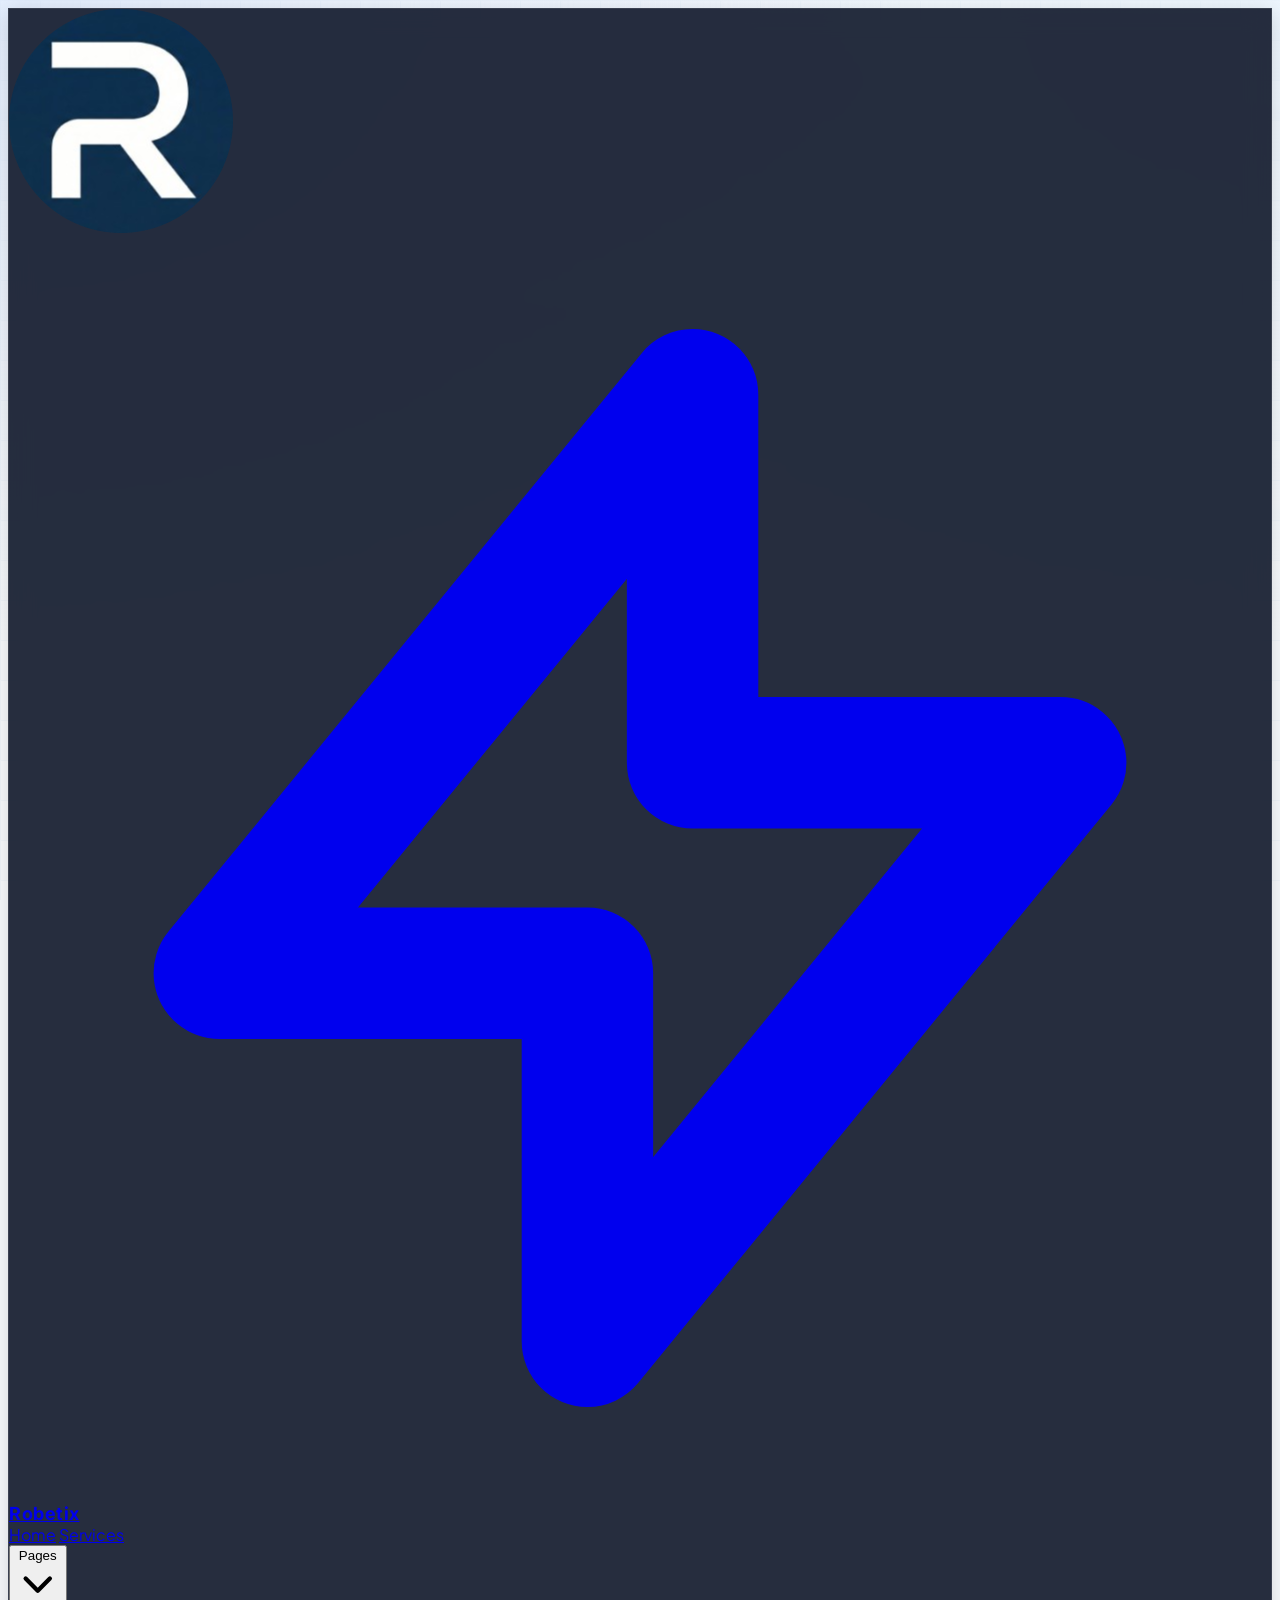
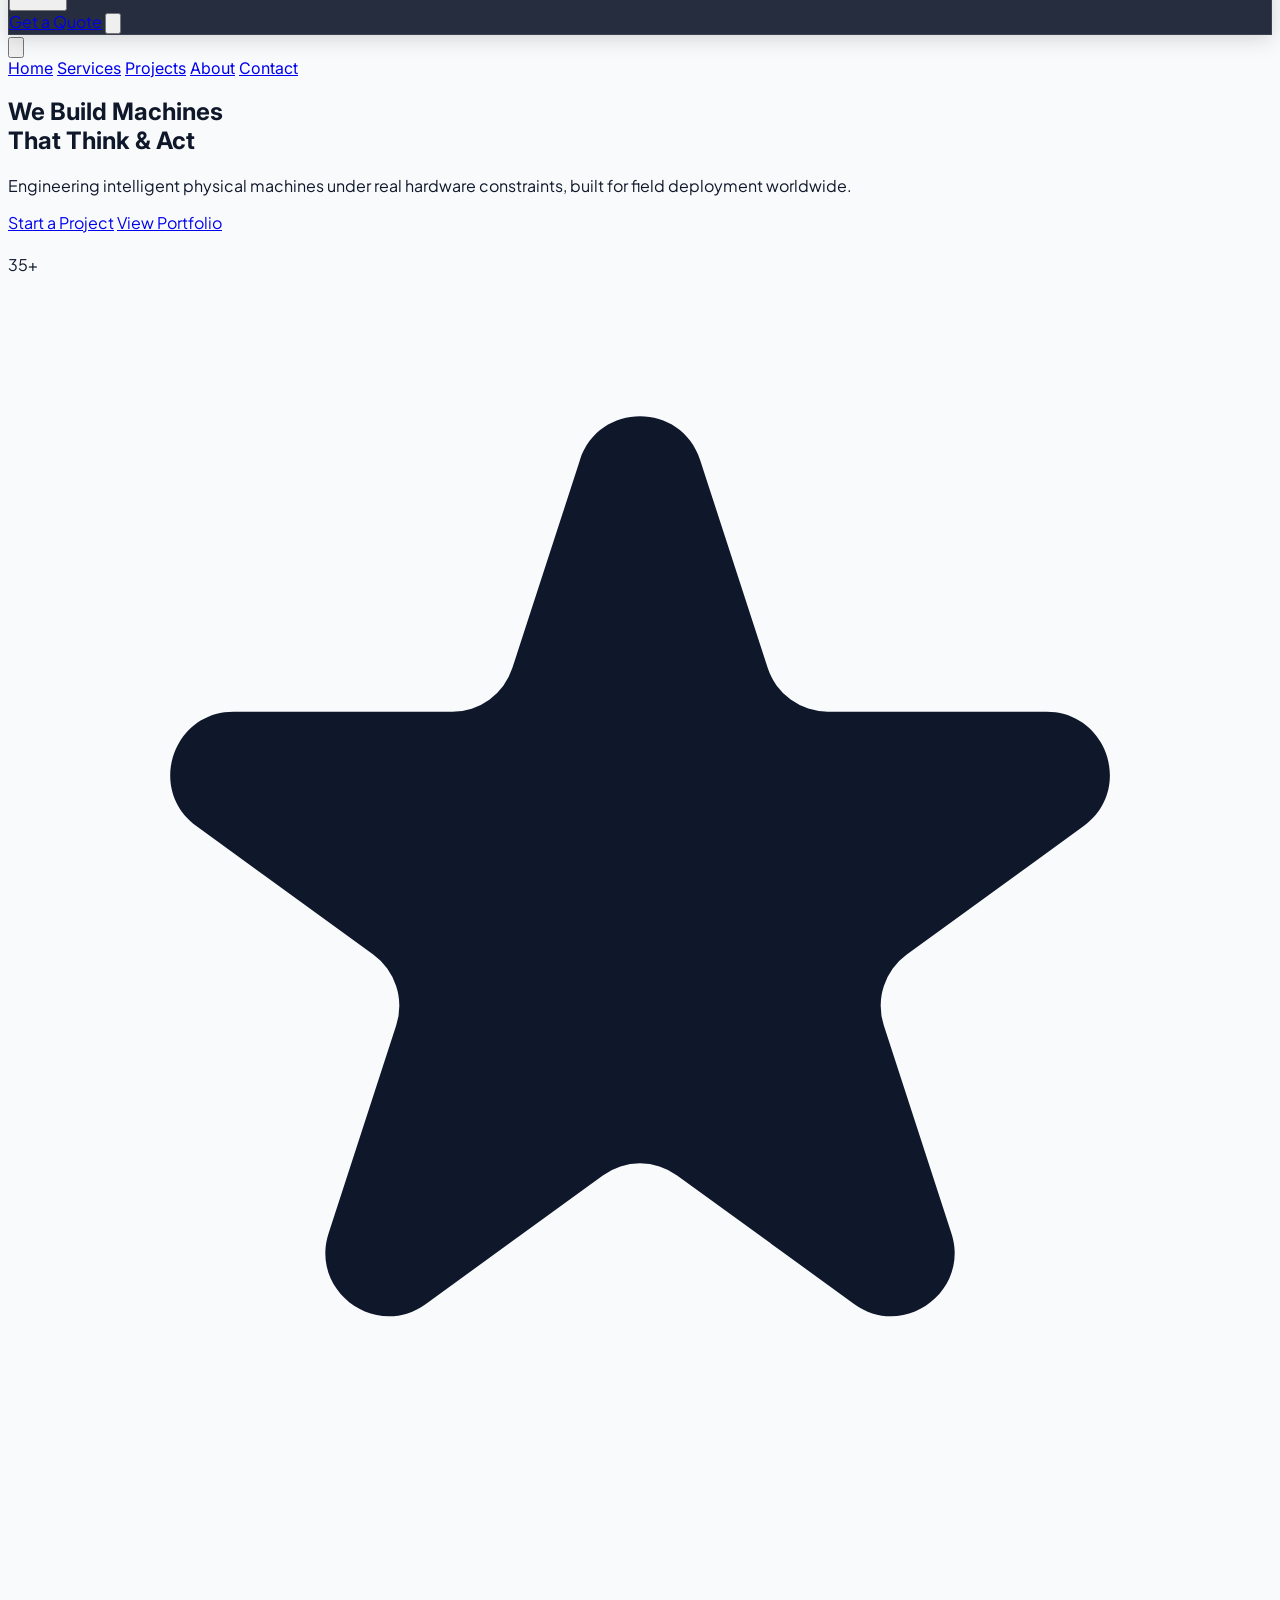
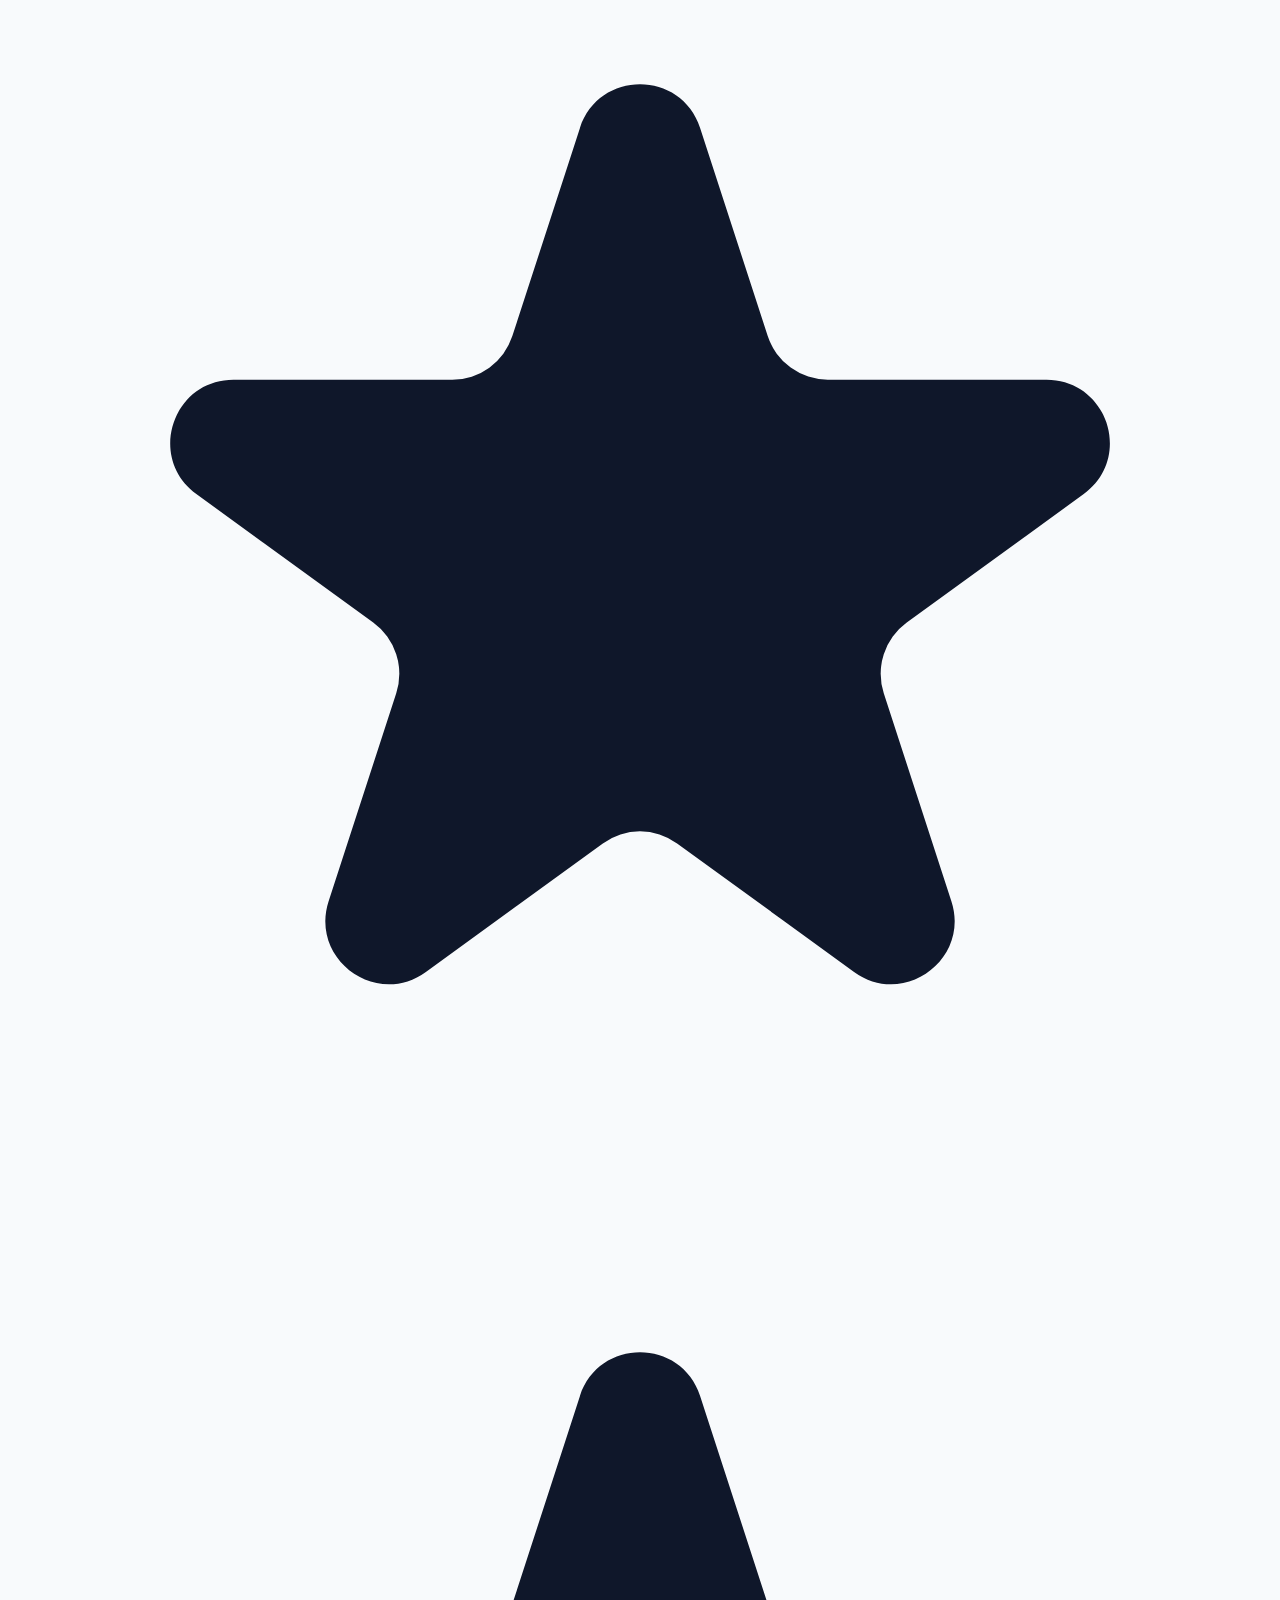
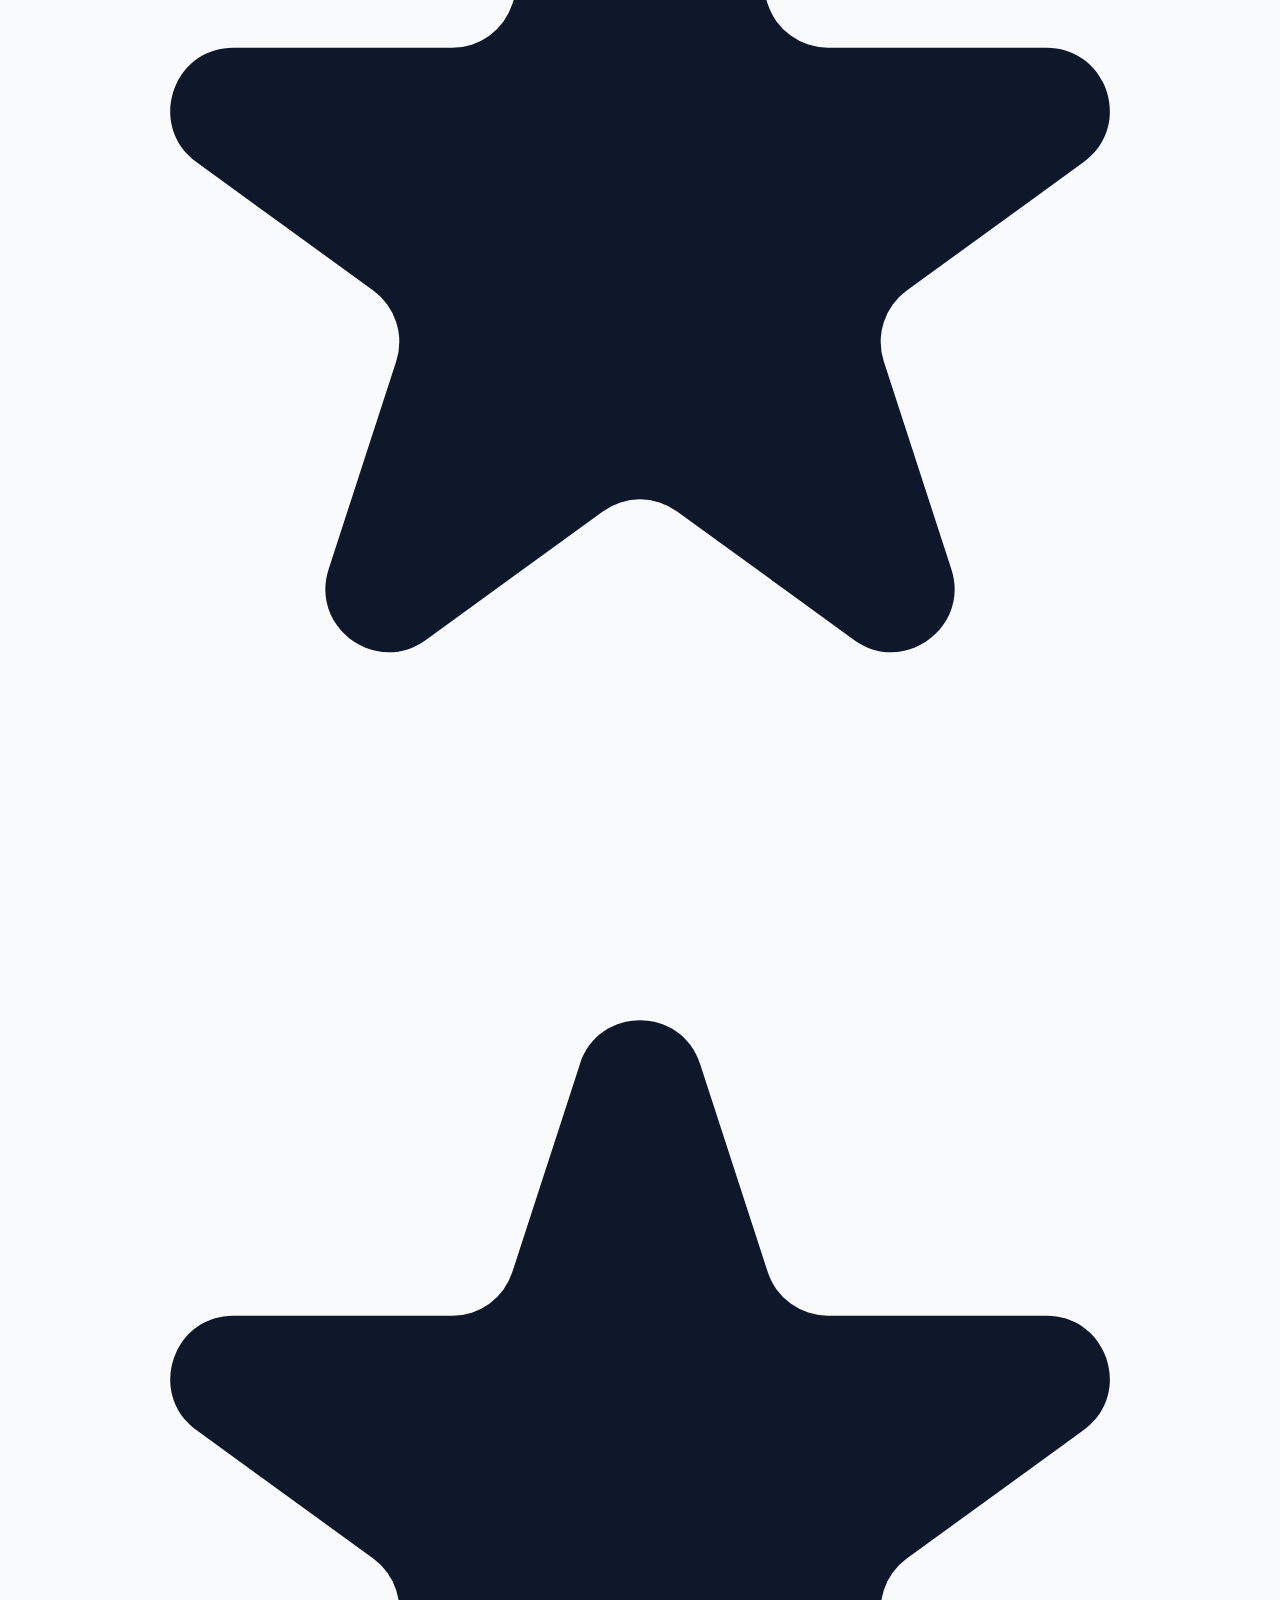
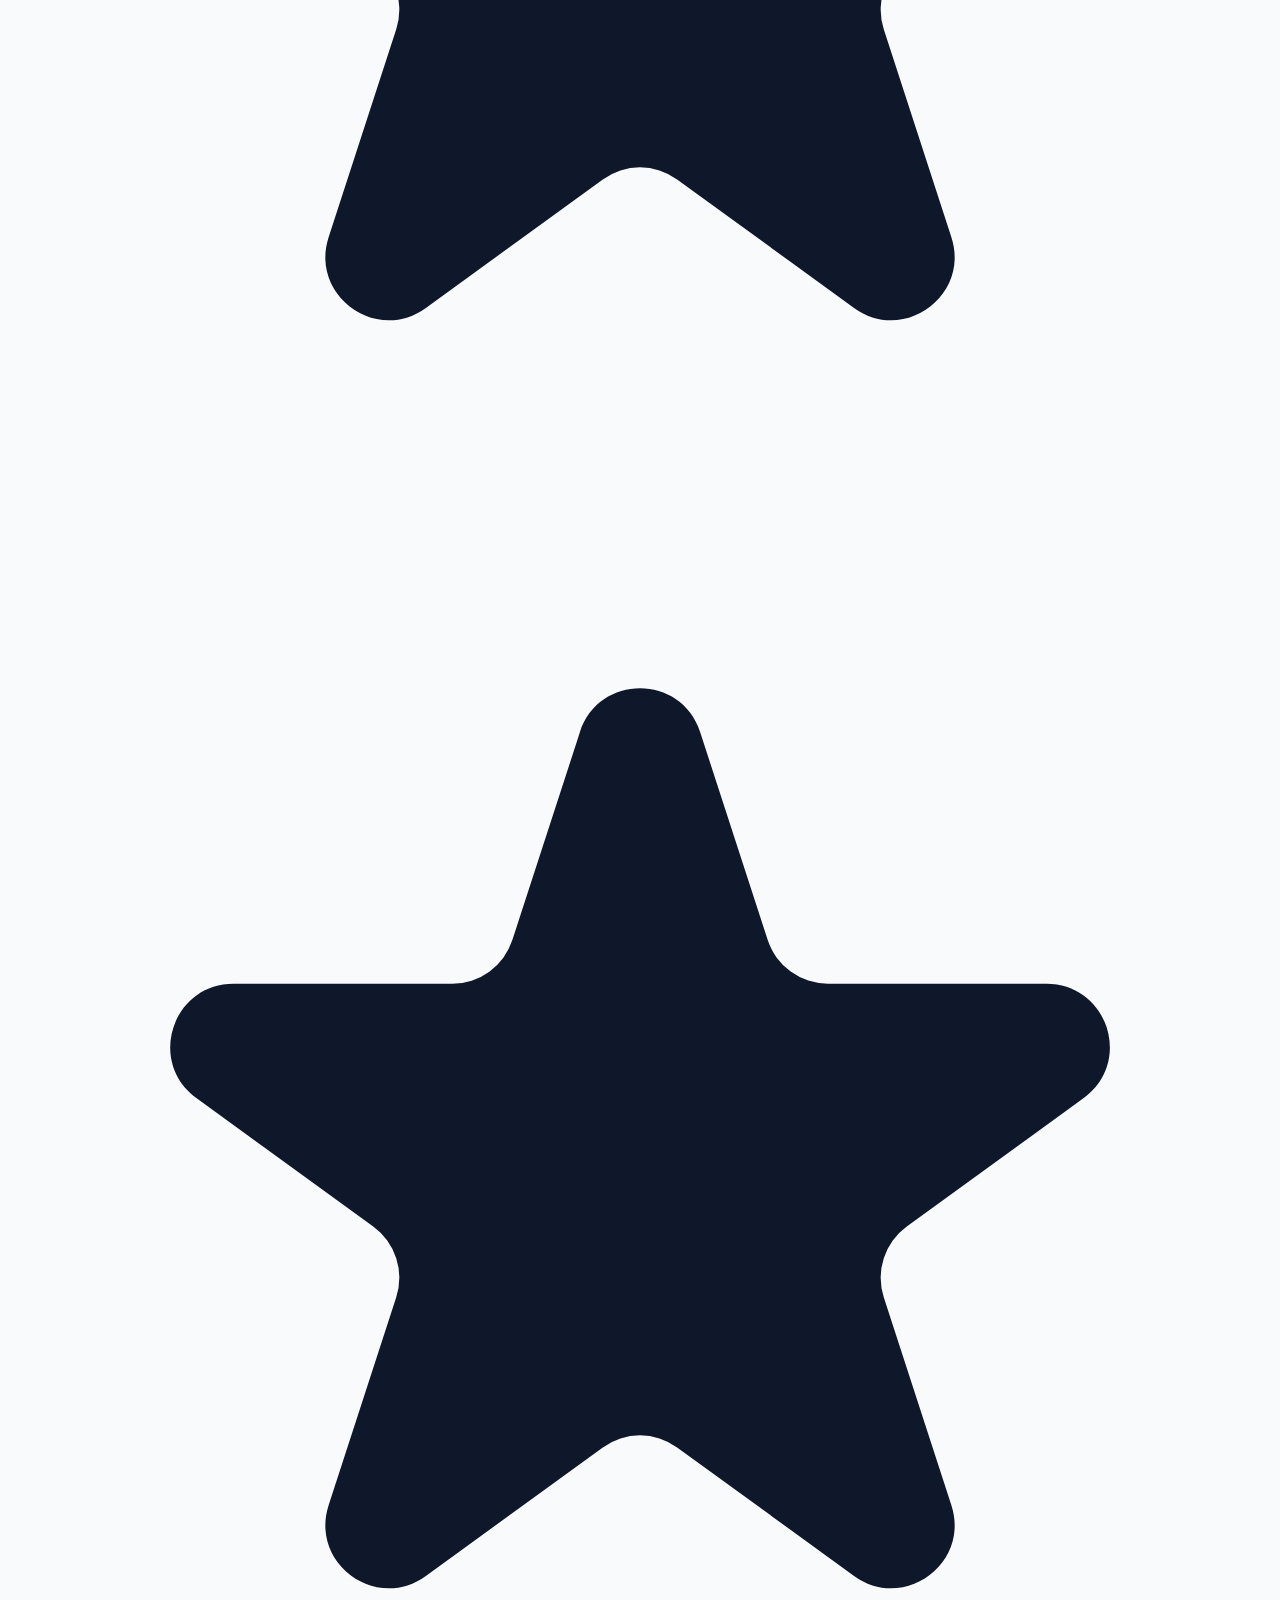
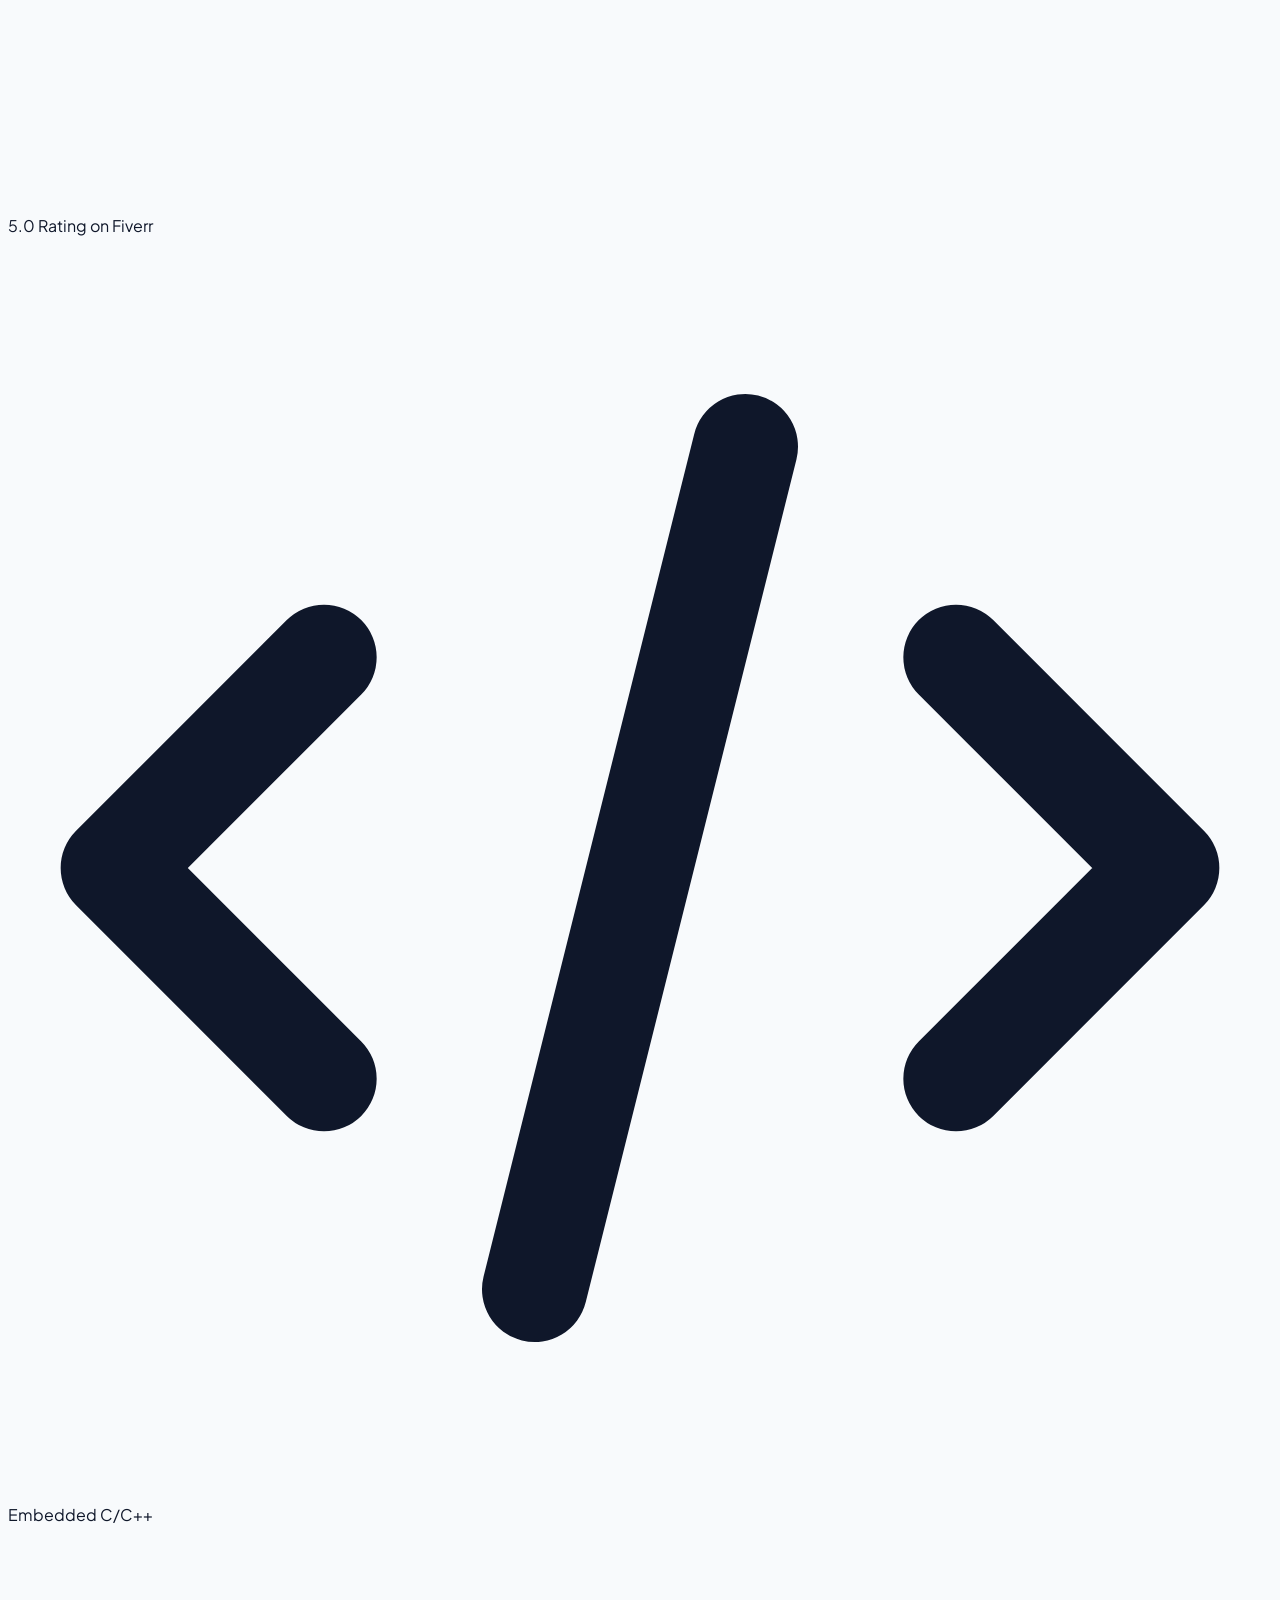
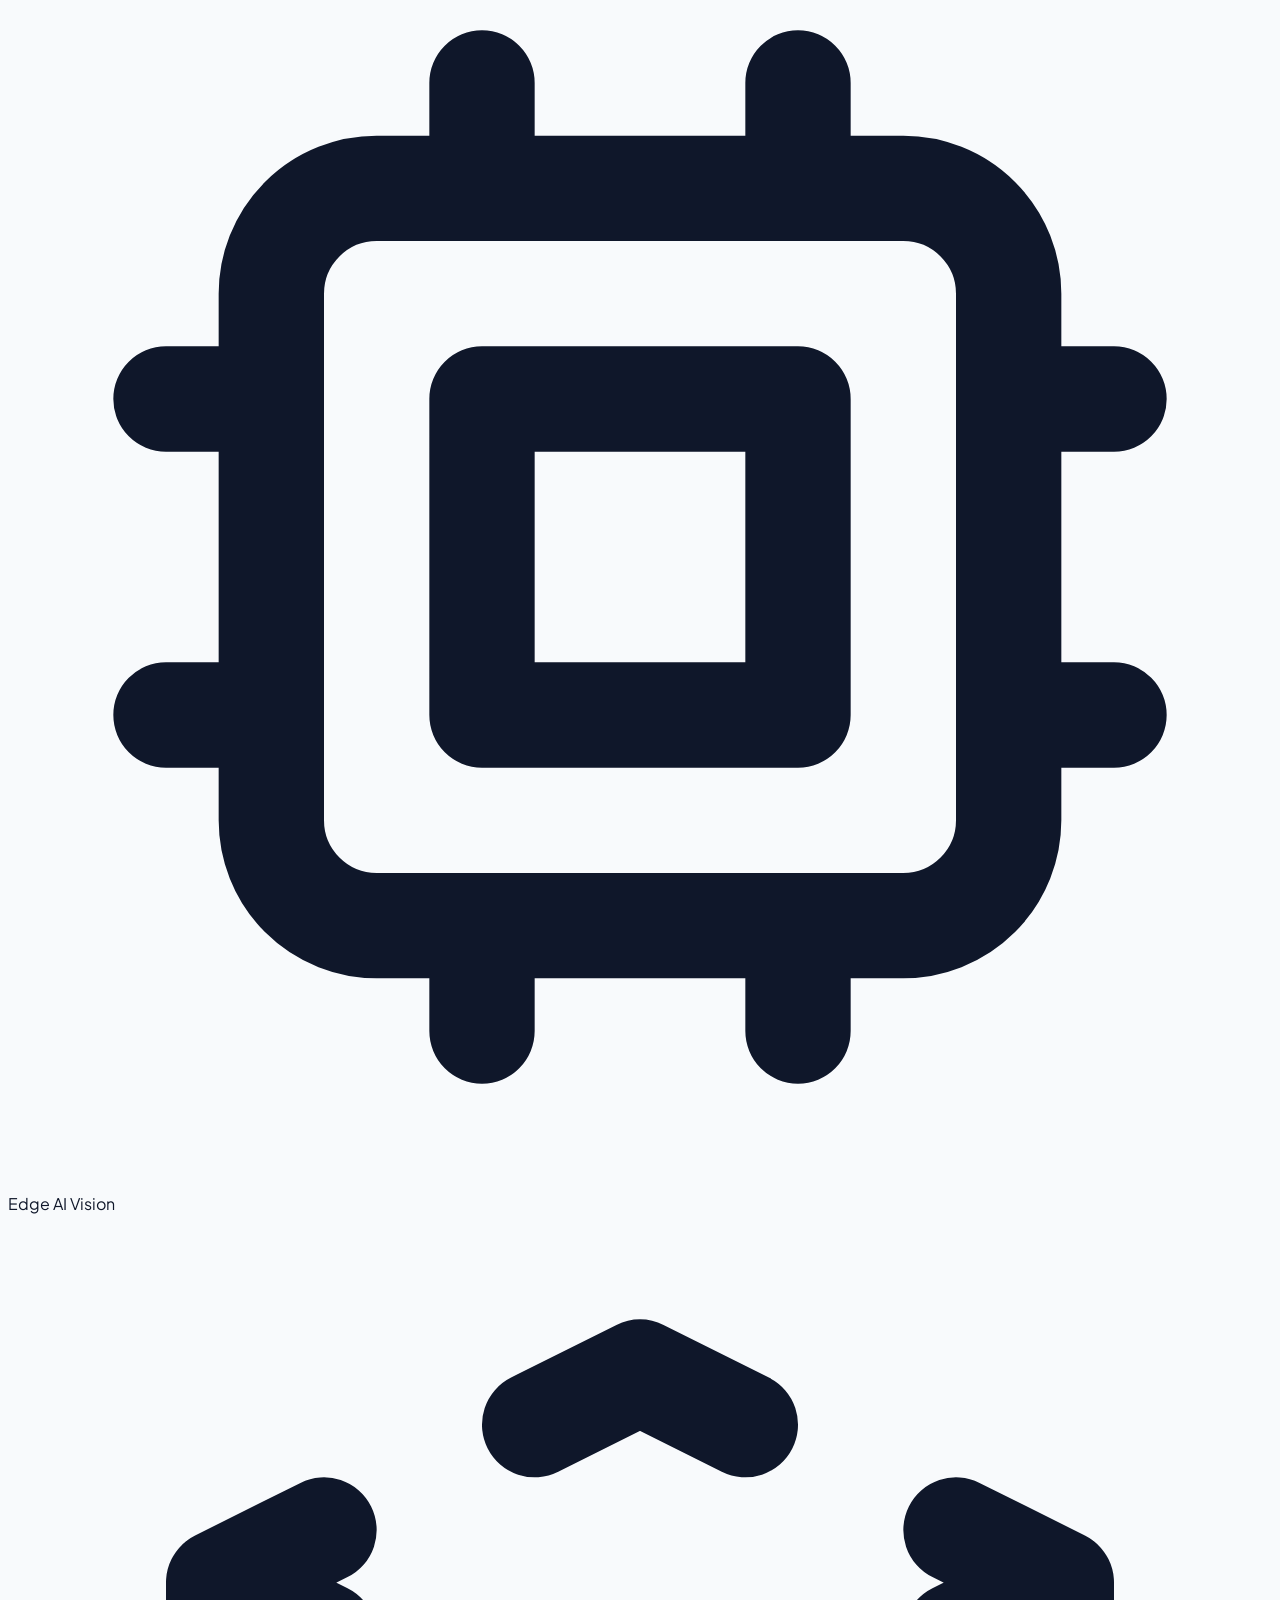
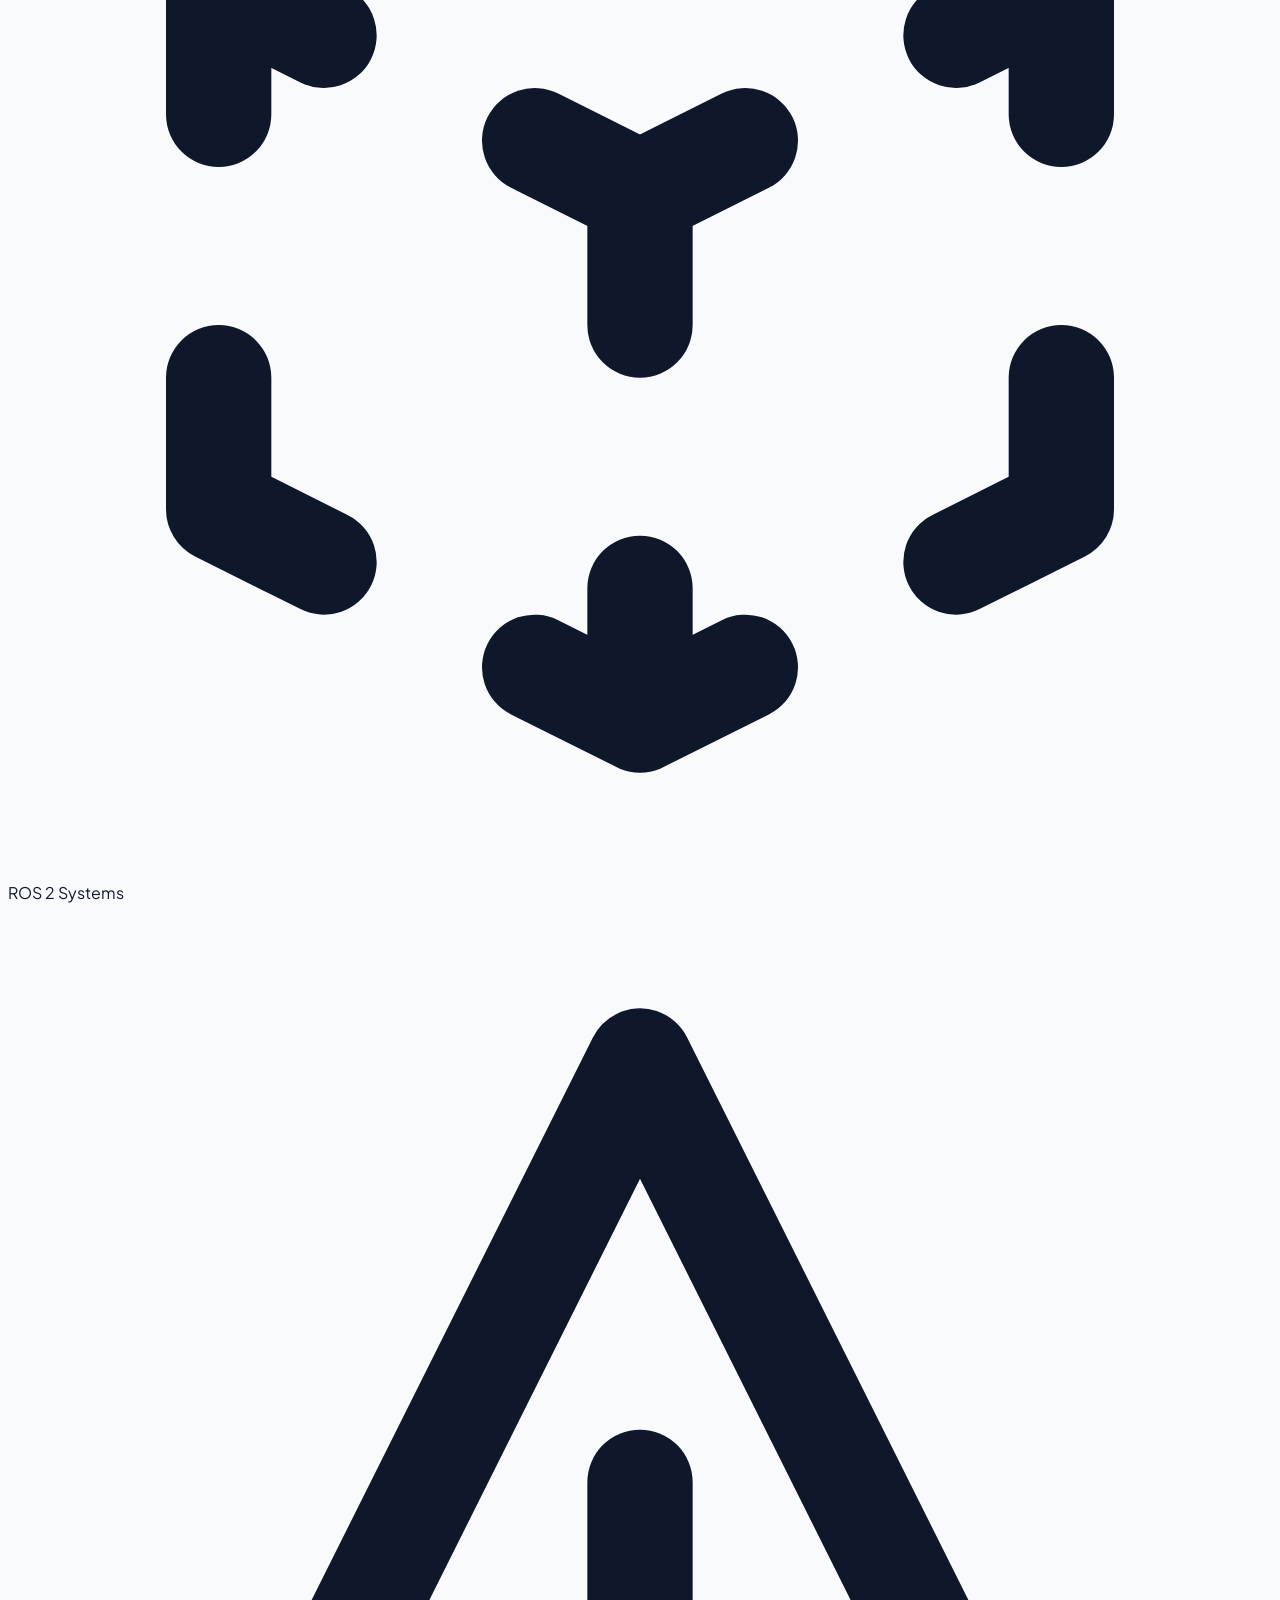
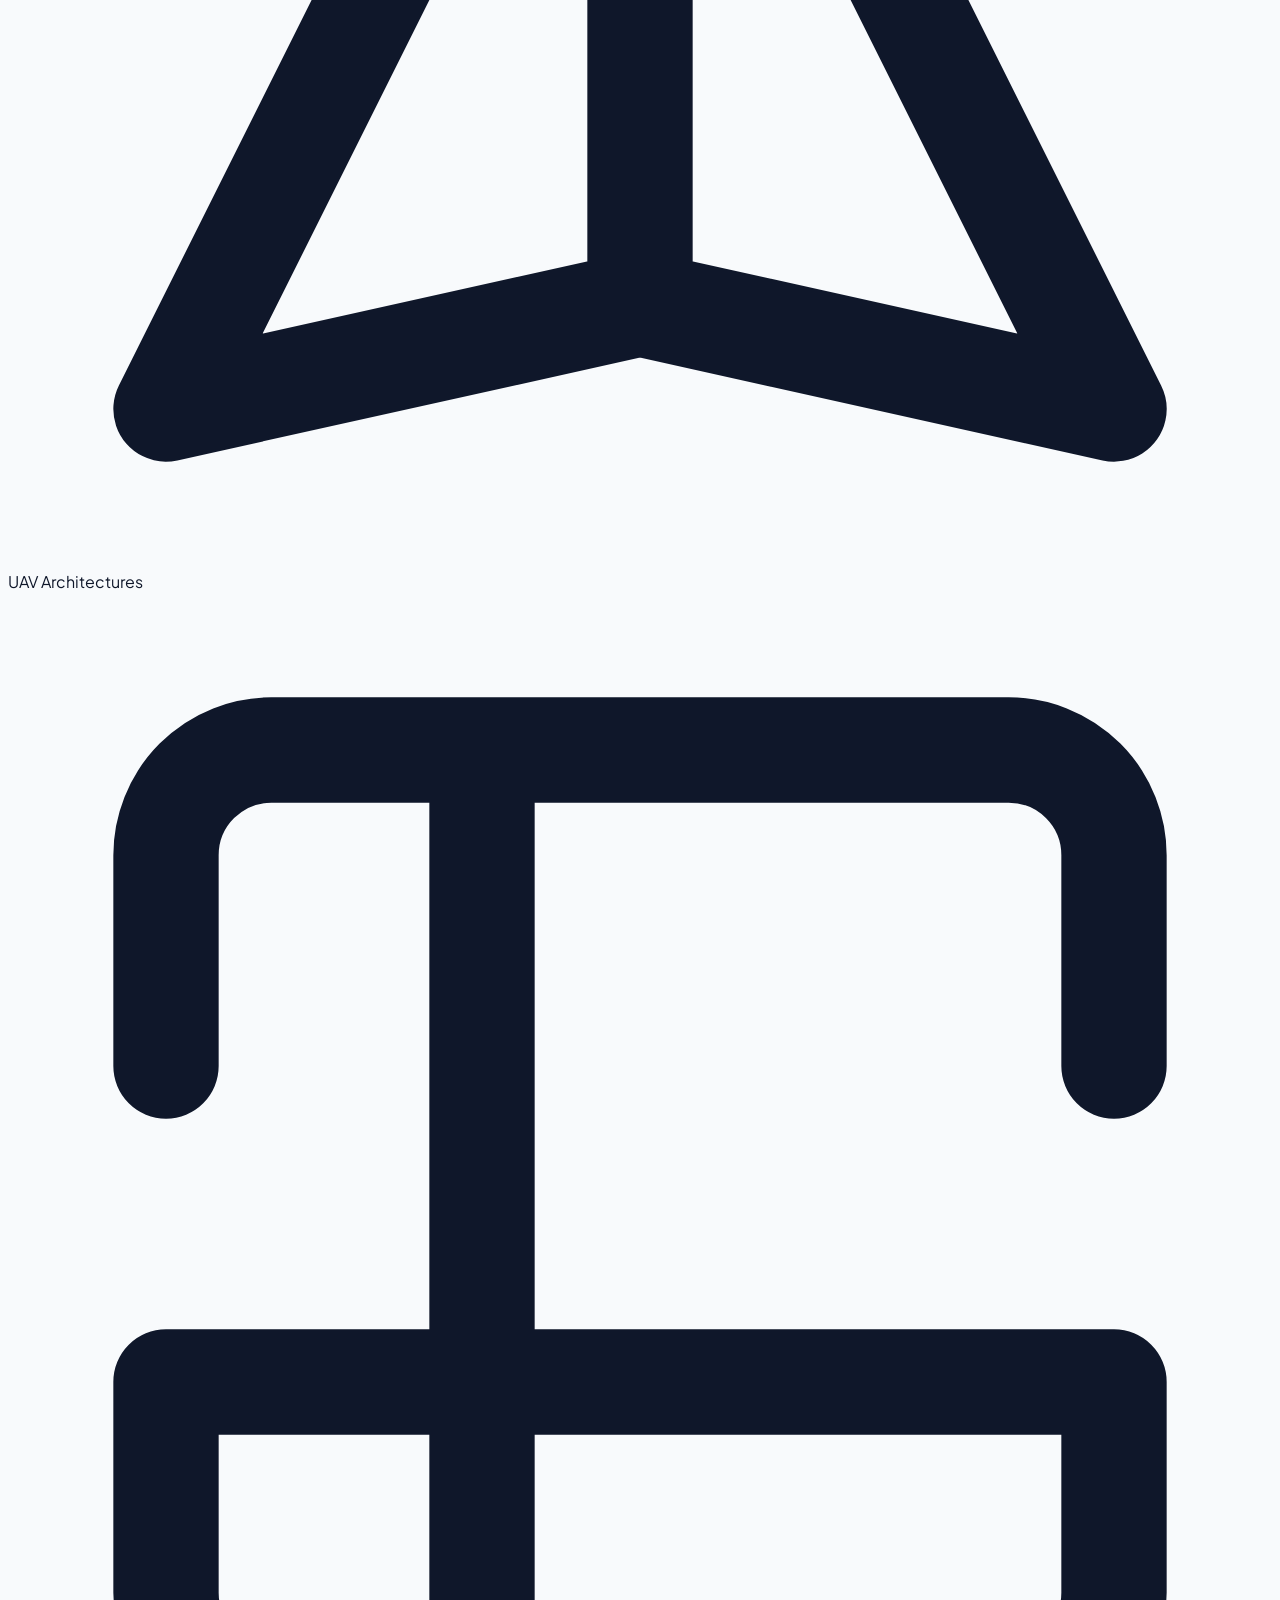
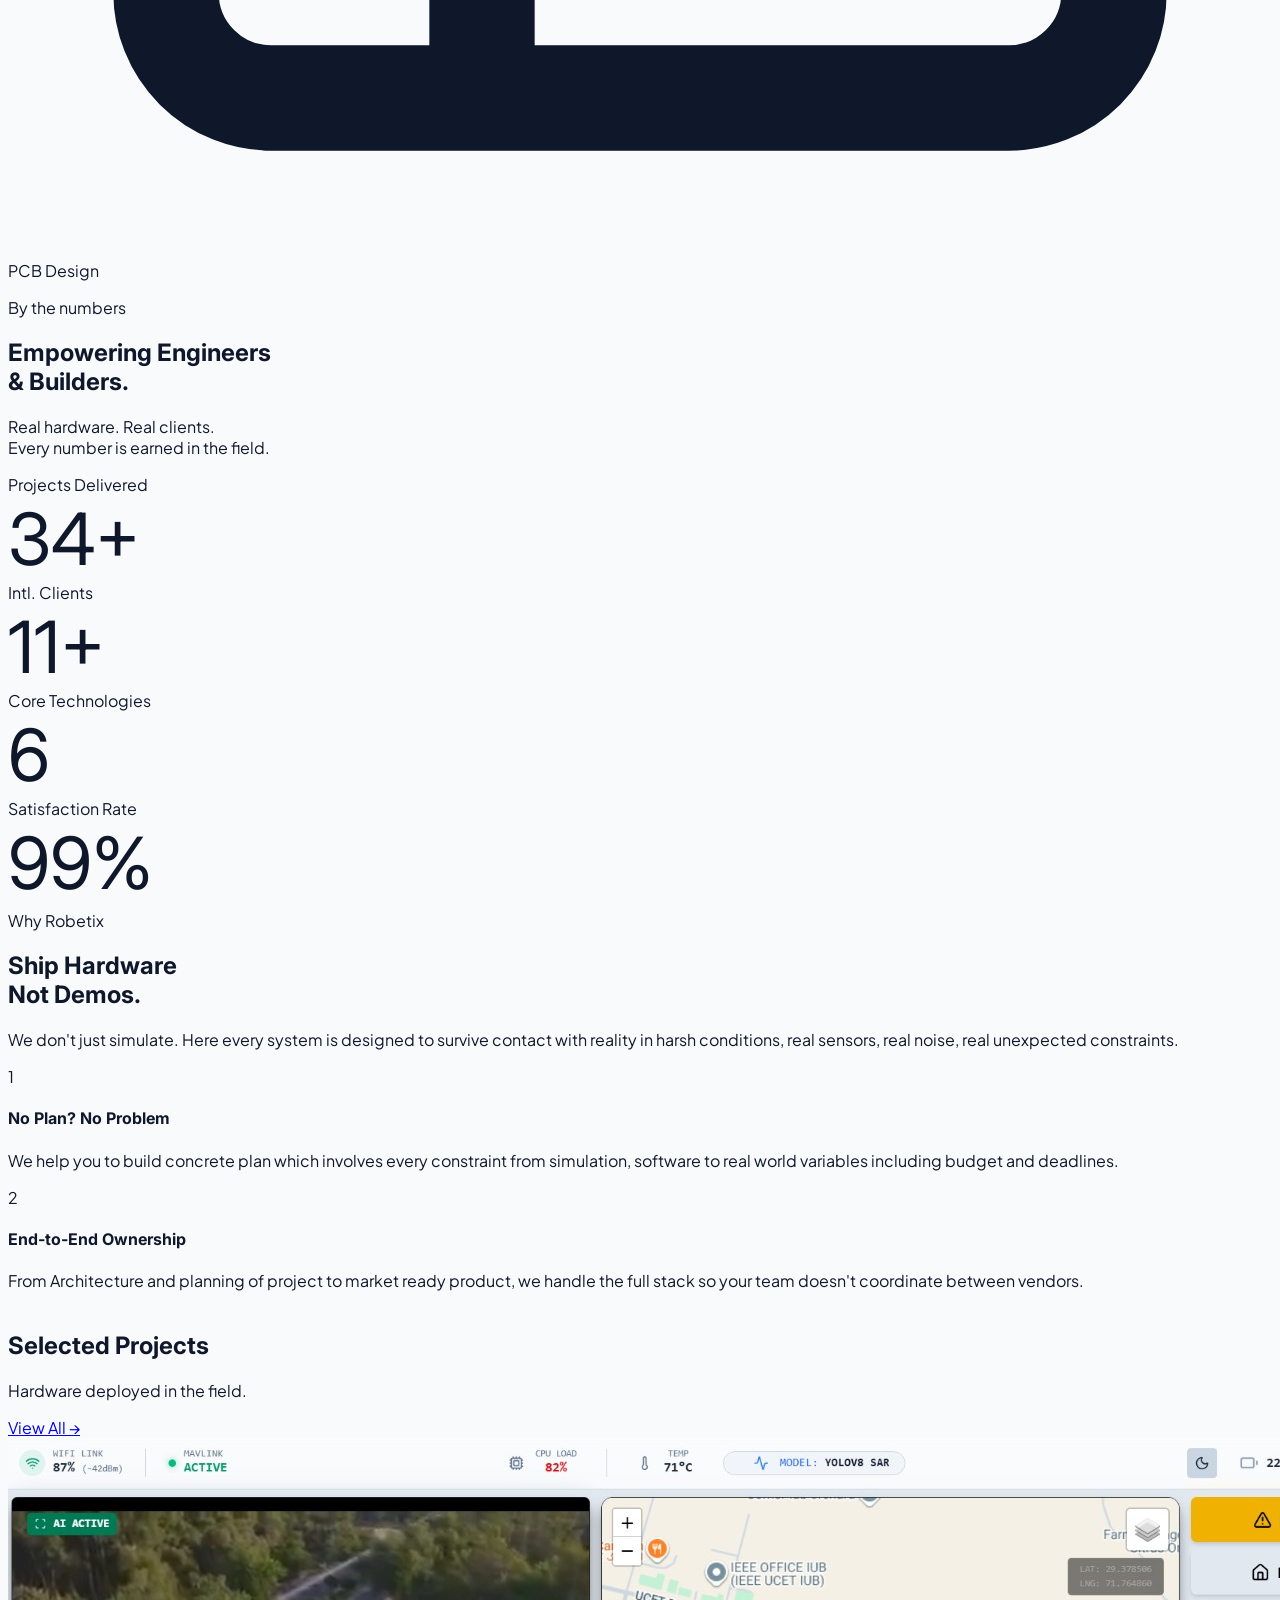
==== index.html @ cdde058d "Update index.html" ====
<!DOCTYPE html>
<html lang="en" class="scroll-smooth">
<head>
    <meta charset="UTF-8">
    <meta name="viewport" content="width=device-width, initial-scale=1.0">
    <title>Robetix — Robotics & Embedded Systems Engineering</title>
    <meta name="description" content="Robetix builds UAV systems, Edge AI, PCB design, ROS 2 robots, and embedded firmware. Founded by a published researcher. Trusted by clients in 12+ countries worldwide.">
    <meta name="keywords" content="robotics engineering Pakistan, embedded systems engineer, UAV systems, Edge AI, PCB design, ROS 2, autonomous robots, drone development, firmware engineer, YOLOv8, MAVLink">
    <meta name="author" content="Robetix">
<meta property="og:title" content="Robetix — Robotics & Embedded Systems Engineering">
<meta property="og:description" content="UAV systems, Edge AI, PCB design, ROS 2, and firmware engineering. Trusted by clients in 12+ countries.">
<meta property="og:url" content="https://robetix.com">
<meta property="og:type" content="website">
<meta property="og:image" content="https://robetix.com/robetix-logo.png">
<meta name="twitter:card" content="summary_large_image">
<meta name="twitter:title" content="Robetix — Robotics & Embedded Systems Engineering">
<meta name="twitter:description" content="UAV systems, Edge AI, PCB design, ROS 2, and firmware. Trusted by clients in 12+ countries.">
<link rel="canonical" href="https://robetix.com">
    <script src="https://cdn.tailwindcss.com"></script>
    <link href="https://fonts.googleapis.com/css2?family=Inter:wght@400;500;600;700;800;900&family=Plus+Jakarta+Sans:wght@400;500;600;700&display=swap" rel="stylesheet">
    <script type="module" src="https://unpkg.com/@dotlottie/player-component@2.7.12/dist/dotlottie-player.mjs"></script>
    <script>
        tailwind.config = { theme: { extend: { fontFamily: { sans: ['"Plus Jakarta Sans"', 'sans-serif'] }, colors: { blue: { 50: '#f0f6ff', 100: '#e0edff', 500: '#3b82f6', 600: '#2563eb', 700: '#1d4ed8' } }, boxShadow: { 'sv-card': '0 20px 50px -10px rgba(0,0,0,0.05)' } } } }
    </script>
    <link rel="stylesheet" href="css/style.css" />
</head>
<body class="antialiased min-h-screen flex flex-col">

    <div class="sv-bg"></div>

    <header class="fixed top-6 left-0 w-full flex justify-center z-50 px-4">
        <nav class="glass-nav-dark max-w-4xl w-full rounded-full px-4 py-2.5 flex items-center justify-between mx-auto">
            <a href="index.html" class="flex items-center gap-2 pl-2">
                <img src="robetix-logo.png" alt="Robetix Logo" class="h-8 w-auto object-contain" onerror="this.style.display='none'; this.nextElementSibling.style.display='flex';" />
                <div class="w-8 h-8 rounded-full bg-blue-600 text-white flex items-center justify-center hidden shadow-[0_0_15px_rgba(59,130,246,0.6)]">
                    <svg class="w-4 h-4" fill="none" stroke="currentColor" viewBox="0 0 24 24" stroke-width="2.5"><path stroke-linecap="round" stroke-linejoin="round" d="M13 10V3L4 14h7v7l9-11h-7z"></path></svg>
                </div>
                <span class="logo-text text-white">Robetix</span>
            </a>
            
            <div class="hidden md:flex items-center gap-1">
                <a href="index.html" class="nav-link text-slate-300 px-4 py-2 rounded-full text-sm font-semibold transition-colors hover:text-white">Home</a>
                <a href="services.html" class="nav-link text-slate-300 px-4 py-2 rounded-full text-sm font-semibold transition-colors hover:text-white">Services</a>
                
                <div class="relative nav-group">
                    <button class="flex items-center gap-1 text-slate-300 text-sm font-semibold hover:text-white py-2 px-3 transition-colors outline-none">
                        Pages <svg class="w-3 h-3" fill="none" stroke="currentColor" viewBox="0 0 24 24"><path stroke-linecap="round" stroke-linejoin="round" stroke-width="2.5" d="M19 9l-7 7-7-7"></path></svg>
                    </button>
                    <div class="nav-submenu absolute top-full left-1/2 -translate-x-1/2 pt-4 w-48 z-50">
                        <div class="bg-slate-900/95 backdrop-blur-xl border border-slate-700 rounded-2xl shadow-xl p-2 flex flex-col gap-1 min-w-[160px]">
                            <a href="projects.html" class="px-4 py-2.5 text-sm font-medium text-slate-300 hover:text-white hover:bg-slate-800 rounded-xl transition-colors">Projects</a>
                            <a href="about.html" class="px-4 py-2.5 text-sm font-medium text-slate-300 hover:text-white hover:bg-slate-800 rounded-xl transition-colors">About Us</a>
                            <a href="blog.html" class="px-4 py-2.5 text-sm font-medium text-slate-300 hover:text-white hover:bg-slate-800 rounded-xl transition-colors">Insights</a>
                            <a href="contact.html" class="px-4 py-2.5 text-sm font-medium text-slate-300 hover:text-white hover:bg-slate-800 rounded-xl transition-colors">Contact</a>
                        </div>
                    </div>
                </div>
            </div>

            <div class="flex items-center">
                <a href="contact.html" class="hidden md:block btn-modern bg-blue-600 text-white text-sm font-bold px-6 py-2 rounded-full shadow-md">Get a Quote</a>
                <button class="md:hidden text-white p-2" onclick="toggleMobileMenu()">
                    <svg class="w-6 h-6" fill="none" stroke="currentColor" viewBox="0 0 24 24"><path stroke-linecap="round" stroke-linejoin="round" stroke-width="2" d="M4 6h16M4 12h16M4 18h16"></path></svg>
                </button>
            </div>
        </nav>
    </header>

    <div id="mobileMenu" class="fixed inset-0 bg-[#0f172a] z-[100] hidden flex-col items-center justify-center">
        <button class="absolute top-8 right-8 p-2 text-white" onclick="toggleMobileMenu()">
            <svg class="w-8 h-8" fill="none" stroke="currentColor" viewBox="0 0 24 24"><path stroke-linecap="round" stroke-linejoin="round" stroke-width="2" d="M6 18L18 6M6 6l12 12"></path></svg>
        </button>
        <div class="flex flex-col gap-6 text-2xl font-heading font-extrabold text-slate-400 text-center">
            <a href="index.html" class="text-white">Home</a>
            <a href="services.html" class="hover:text-white transition-colors">Services</a>
            <a href="projects.html" class="hover:text-white transition-colors">Projects</a>
            <a href="about.html" class="hover:text-white transition-colors">About</a>
            <a href="contact.html" class="hover:text-white transition-colors">Contact</a>
        </div>
    </div>

    <main class="flex-grow pt-40 pb-20">

       <section class="max-w-6xl mx-auto px-4 sm:px-6 flex flex-col justify-center min-h-[75svh] md:min-h-0 md:py-24">
            <div class="text-center mt-[-2rem] md:mt-0">
                <h1 class="text-blur-in text-[2.75rem] sm:text-5xl md:text-[6.5rem] font-heading font-black tracking-tight mb-4 md:mb-8 text-slate-900 leading-[1.05]">
                    We Build Machines<br>That Think & Act
                </h1>
                <p class="text-blur-in text-slate-500 text-sm sm:text-base md:text-xl max-w-2xl mx-auto mb-6 md:mb-10 leading-relaxed font-medium px-2" style="animation-delay:0.2s;">
                    Engineering intelligent physical machines under real hardware constraints, built for field deployment worldwide.
                </p>
                <div class="text-blur-in flex flex-col sm:flex-row items-center justify-center gap-3 md:gap-4 mb-8 md:mb-12 w-full max-w-md mx-auto sm:max-w-none" style="animation-delay:0.4s;">
                    <a href="contact.html" class="btn-modern w-full sm:w-auto bg-blue-600 hover:bg-blue-700 transition-colors text-white rounded-full px-8 py-3 md:py-3.5 font-semibold text-sm shadow-md">Start a Project</a>
                    <a href="projects.html" class="btn-modern w-full sm:w-auto bg-white text-slate-800 border border-slate-200 rounded-full px-8 py-3 md:py-3.5 font-semibold text-sm shadow-sm hover:border-slate-300 hover:bg-slate-50 transition-colors">View Portfolio</a>
                </div>

                <div class="text-blur-in flex flex-col items-center justify-center gap-3" style="animation-delay:0.6s;">
                    <div class="flex -space-x-2">
                        <img class="w-8 h-8 rounded-full border-2 border-white object-cover" src="https://ui-avatars.com/api/?name=M&background=0D8ABC&color=fff" alt="">
                        <img class="w-8 h-8 rounded-full border-2 border-white object-cover" src="https://ui-avatars.com/api/?name=S&background=10B981&color=fff" alt="">
                        <img class="w-8 h-8 rounded-full border-2 border-white object-cover" src="https://ui-avatars.com/api/?name=L&background=F59E0B&color=fff" alt="">
                        <img class="w-8 h-8 rounded-full border-2 border-white object-cover" src="https://ui-avatars.com/api/?name=A&background=EF4444&color=fff" alt="">
                        <div class="w-8 h-8 rounded-full border-2 border-white bg-slate-100 flex items-center justify-center text-[10px] font-bold text-slate-600">35+</div>
                    </div>
                    <div class="flex items-center gap-2">
                        <div class="flex text-amber-400">
                            <svg class="w-4 h-4" fill="currentColor" viewBox="0 0 20 20"><path d="M9.049 2.927c.3-.921 1.603-.921 1.902 0l1.07 3.292a1 1 0 00.95.69h3.462c.969 0 1.371 1.24.588 1.81l-2.8 2.034a1 1 0 00-.364 1.118l1.07 3.292c.3.921-.755 1.688-1.54 1.118l-2.8-2.034a1 1 0 00-1.175 0l-2.8 2.034c-.784.57-1.838-.197-1.539-1.118l1.07-3.292a1 1 0 00-.364-1.118L2.98 8.72c-.783-.57-.38-1.81.588-1.81h3.461a1 1 0 00.951-.69l1.07-3.292z"/></svg>
                            <svg class="w-4 h-4" fill="currentColor" viewBox="0 0 20 20"><path d="M9.049 2.927c.3-.921 1.603-.921 1.902 0l1.07 3.292a1 1 0 00.95.69h3.462c.969 0 1.371 1.24.588 1.81l-2.8 2.034a1 1 0 00-.364 1.118l1.07 3.292c.3.921-.755 1.688-1.54 1.118l-2.8-2.034a1 1 0 00-1.175 0l-2.8 2.034c-.784.57-1.838-.197-1.539-1.118l1.07-3.292a1 1 0 00-.364-1.118L2.98 8.72c-.783-.57-.38-1.81.588-1.81h3.461a1 1 0 00.951-.69l1.07-3.292z"/></svg>
                            <svg class="w-4 h-4" fill="currentColor" viewBox="0 0 20 20"><path d="M9.049 2.927c.3-.921 1.603-.921 1.902 0l1.07 3.292a1 1 0 00.95.69h3.462c.969 0 1.371 1.24.588 1.81l-2.8 2.034a1 1 0 00-.364 1.118l1.07 3.292c.3.921-.755 1.688-1.54 1.118l-2.8-2.034a1 1 0 00-1.175 0l-2.8 2.034c-.784.57-1.838-.197-1.539-1.118l1.07-3.292a1 1 0 00-.364-1.118L2.98 8.72c-.783-.57-.38-1.81.588-1.81h3.461a1 1 0 00.951-.69l1.07-3.292z"/></svg>
                            <svg class="w-4 h-4" fill="currentColor" viewBox="0 0 20 20"><path d="M9.049 2.927c.3-.921 1.603-.921 1.902 0l1.07 3.292a1 1 0 00.95.69h3.462c.969 0 1.371 1.24.588 1.81l-2.8 2.034a1 1 0 00-.364 1.118l1.07 3.292c.3.921-.755 1.688-1.54 1.118l-2.8-2.034a1 1 0 00-1.175 0l-2.8 2.034c-.784.57-1.838-.197-1.539-1.118l1.07-3.292a1 1 0 00-.364-1.118L2.98 8.72c-.783-.57-.38-1.81.588-1.81h3.461a1 1 0 00.951-.69l1.07-3.292z"/></svg>
                            <svg class="w-4 h-4" fill="currentColor" viewBox="0 0 20 20"><path d="M9.049 2.927c.3-.921 1.603-.921 1.902 0l1.07 3.292a1 1 0 00.95.69h3.462c.969 0 1.371 1.24.588 1.81l-2.8 2.034a1 1 0 00-.364 1.118l1.07 3.292c.3.921-.755 1.688-1.54 1.118l-2.8-2.034a1 1 0 00-1.175 0l-2.8 2.034c-.784.57-1.838-.197-1.539-1.118l1.07-3.292a1 1 0 00-.364-1.118L2.98 8.72c-.783-.57-.38-1.81.588-1.81h3.461a1 1 0 00.951-.69l1.07-3.292z"/></svg>
                        </div>
                        <span class="text-[11px] sm:text-sm font-bold text-slate-700">5.0 Rating on Fiverr</span>
                    </div>
                </div>
            </div>
        </section>

        <div class="w-full bg-white/40 backdrop-blur-md border-y border-slate-200/60 py-8 relative z-10 fade-up delay-200">
            <div class="max-w-6xl mx-auto px-6">
                <div class="flex flex-wrap justify-center items-center gap-8 md:gap-14 opacity-70">
                    <div class="flex items-center gap-2 font-bold text-slate-600 tracking-tight text-sm">
                        <svg class="w-5 h-5" fill="none" stroke="currentColor" viewBox="0 0 24 24"><path stroke-linecap="round" stroke-linejoin="round" stroke-width="2" d="M10 20l4-16m4 4l4 4-4 4M6 16l-4-4 4-4"/></svg>
                        Embedded C/C++
                    </div>
                    <div class="flex items-center gap-2 font-bold text-slate-600 tracking-tight text-sm">
                        <svg class="w-5 h-5" fill="none" stroke="currentColor" viewBox="0 0 24 24"><path stroke-linecap="round" stroke-linejoin="round" stroke-width="2" d="M9 3v2m6-2v2M9 19v2m6-2v2M5 9H3m2 6H3m18-6h-2m2 6h-2M7 19h10a2 2 0 002-2V7a2 2 0 00-2-2H7a2 2 0 00-2 2v10a2 2 0 002 2zM9 9h6v6H9V9z"/></svg>
                        Edge AI Vision
                    </div>
                    <div class="flex items-center gap-2 font-bold text-slate-600 tracking-tight text-sm">
                        <svg class="w-5 h-5" fill="none" stroke="currentColor" viewBox="0 0 24 24"><path stroke-linecap="round" stroke-linejoin="round" stroke-width="2" d="M14 10l-2 1m0 0l-2-1m2 1v2.5M20 7l-2 1m2-1l-2-1m2 1v2.5M14 4l-2-1-2 1M4 7l2-1M4 7l2 1M4 7v2.5M12 21l-2-1m2 1l2-1m-2 1v-2.5M6 18l-2-1v-2.5M18 18l2-1v-2.5"/></svg>
                        ROS 2 Systems
                    </div>
                    <div class="flex items-center gap-2 font-bold text-slate-600 tracking-tight text-sm">
                        <svg class="w-5 h-5" fill="none" stroke="currentColor" viewBox="0 0 24 24"><path stroke-linecap="round" stroke-linejoin="round" stroke-width="2" d="M12 19l9 2-9-18-9 18 9-2zm0 0v-8"/></svg>
                        UAV Architectures
                    </div>
                    <div class="flex items-center gap-2 font-bold text-slate-600 tracking-tight text-sm">
                        <svg class="w-5 h-5" fill="none" stroke="currentColor" viewBox="0 0 24 24"><path stroke-linecap="round" stroke-linejoin="round" stroke-width="2" d="M9 3H5a2 2 0 00-2 2v4m6-6h10a2 2 0 012 2v4M9 3v18m0 0h10a2 2 0 002-2v-4M9 21H5a2 2 0 01-2-2v-4m0 0h18"/></svg>
                        PCB Design
                    </div>
                </div>
                
                <div class="mt-10 flex justify-center">
                    <img src="badge.png" alt="Certification Badge" class="h-16 w-auto object-contain opacity-80" onerror="this.style.display='none';" />
                </div>
            </div>
        </div>

        <section class="max-w-6xl mx-auto px-6 py-32 half-scroll" id="stats-section">
            <div class="fade-up">
                <div class="flex flex-col md:flex-row md:items-end justify-between gap-6 mb-16">
                    <div>
                        <p class="text-[11px] font-black uppercase tracking-[0.25em] text-blue-600 mb-3">By the numbers</p>
                        <h2 class="text-4xl md:text-5xl font-heading font-black text-slate-900 leading-[1.05] tracking-tight">
                            Empowering Engineers<br>
                            <span class="text-slate-300">&amp; Builders.</span>
                        </h2>
                    </div>
                    <p class="text-slate-500 font-medium text-base max-w-xs leading-relaxed md:text-right">
                        Real hardware. Real clients.<br>Every number is earned in the field.
                    </p>
                </div>

                <div class="grid grid-cols-2 md:grid-cols-4 gap-0 border border-slate-200 rounded-3xl overflow-hidden bg-white shadow-sm">
                    <div class="flex flex-col justify-between p-5 sm:p-8 md:p-10 border-r border-slate-200 border-b md:border-b-0 group hover:bg-blue-600 transition-colors duration-300">
                        <div class="text-[10px] font-black uppercase tracking-[0.2em] text-slate-400 group-hover:text-blue-200 transition-colors mb-6">Projects Delivered</div>
                        <div class="font-heading font-black tracking-tight leading-none text-slate-900 group-hover:text-white transition-colors" style="font-size: clamp(2.25rem, 8vw, 4.5rem);">
                            <span class="counter" data-target="35">0</span><span class="text-blue-600 group-hover:text-blue-200 transition-colors">+</span>
                        </div>
                    </div>

                    <div class="flex flex-col justify-between p-5 sm:p-8 md:p-10 border-r border-slate-200 border-b md:border-b-0 group hover:bg-slate-900 transition-colors duration-300 md:border-r">
                        <div class="text-[10px] font-black uppercase tracking-[0.2em] text-slate-400 group-hover:text-slate-400 transition-colors mb-6">Intl. Clients</div>
                        <div class="font-heading font-black tracking-tight leading-none text-slate-900 group-hover:text-white transition-colors" style="font-size: clamp(2.25rem, 8vw, 4.5rem);">
                            <span class="counter" data-target="12">0</span><span class="text-blue-600 group-hover:text-blue-400 transition-colors">+</span>
                        </div>
                    </div>

                    <div class="flex flex-col justify-between p-5 sm:p-8 md:p-10 border-r border-slate-200 group hover:bg-blue-600 transition-colors duration-300">
                        <div class="text-[10px] font-black uppercase tracking-[0.2em] text-slate-400 group-hover:text-blue-200 transition-colors mb-6">Core Technologies</div>
                        <div class="font-heading font-black tracking-tight leading-none text-slate-900 group-hover:text-white transition-colors" style="font-size: clamp(2.25rem, 8vw, 4.5rem);">
                            <span class="counter" data-target="7">0</span>
                        </div>
                    </div>

                    <div class="flex flex-col justify-between p-5 sm:p-8 md:p-10 group hover:bg-slate-900 transition-colors duration-300">
                        <div class="text-[10px] font-black uppercase tracking-[0.2em] text-slate-400 group-hover:text-slate-400 transition-colors mb-6">Satisfaction Rate</div>
                        <div class="font-heading font-black tracking-tight leading-none text-slate-900 group-hover:text-white transition-colors" style="font-size: clamp(2.25rem, 8vw, 4.5rem);">
                            <span class="counter" data-target="100">0</span><span class="text-blue-600 group-hover:text-blue-400 transition-colors">%</span>
                        </div>
                    </div>
                </div>
            </div>
        </section>

        <section class="max-w-6xl mx-auto px-6 py-24 half-scroll">
            <div class="grid md:grid-cols-2 gap-16 items-center">
                <div class="fade-up">
                    <div class="inline-flex items-center gap-2 px-4 py-1.5 rounded-full border border-slate-200 bg-white text-slate-600 text-xs font-bold uppercase tracking-wider mb-6 shadow-sm">
                        Why Robetix
                    </div>
                    <h2 class="text-4xl md:text-5xl font-heading font-black mb-6 tracking-tight text-slate-900 leading-[1.1]">Ship Hardware<br>Not Demos.</h2>
                    <p class="text-slate-500 mb-10 text-lg leading-relaxed font-medium">We don't just simulate. Here every system is designed to survive contact with reality in harsh conditions, real sensors, real noise, real unexpected constraints.</p>
                    <div class="space-y-8">
                        <div class="flex gap-4">
                            <div class="w-10 h-10 rounded-full bg-white shadow-sm border border-slate-200 text-slate-900 flex items-center justify-center font-bold text-sm shrink-0">1</div>
                            <div>
                                <h4 class="font-heading font-bold text-slate-900 mb-1 text-lg">No Plan? No Problem</h4>
                                <p class="text-sm text-slate-500 font-medium leading-relaxed">We help you to build concrete plan which involves every constraint from simulation, software to real world variables including budget and deadlines.</p>
                            </div>
                        </div>
                        <div class="flex gap-4">
                            <div class="w-10 h-10 rounded-full bg-white shadow-sm border border-slate-200 text-slate-900 flex items-center justify-center font-bold text-sm shrink-0">2</div>
                            <div>
                                <h4 class="font-heading font-bold text-slate-900 mb-1 text-lg">End-to-End Ownership</h4>
                                <p class="text-sm text-slate-500 font-medium leading-relaxed">From Architecture and planning of project to market ready product, we handle the full stack so your team doesn't coordinate between vendors.</p>
                            </div>
                        </div>
                    </div>
                </div>

                <div class="fade-up delay-100 relative h-[450px] flex items-center justify-center overflow-visible">
                    <div class="w-full h-full relative z-10 flex items-center justify-center">
                        <dotlottie-player src="ecommerce%20order%20fulfillment%20automation.lottie" background="transparent" speed="1" style="width:130%;height:130%;" loop autoplay></dotlottie-player>
                    </div>
                </div>
            </div>
        </section>

        <section class="max-w-6xl mx-auto px-6 py-24 half-scroll">
            <div class="flex justify-between items-end mb-10 fade-up">
                <div>
                    <h2 class="text-3xl md:text-4xl font-heading font-black tracking-tight text-slate-900 mb-2">Selected Projects</h2>
                    <p class="text-slate-500 font-medium text-lg">Hardware deployed in the field.</p>
                </div>
                <a href="projects.html" class="text-blue-600 font-bold text-sm hover:underline hidden sm:block">View All &rarr;</a>
            </div>

            <div class="grid md:grid-cols-3 gap-8">
                <div class="project-wrap fade-up bg-white rounded-3xl border border-slate-200 shadow-sm overflow-hidden card-hover cursor-pointer" onclick="window.location.href='projects.html'">
                    <div class="h-56 bg-slate-100 relative overflow-hidden flex items-center justify-center">
                        <img src="project4-gcs.jpg" alt="SAR Hexacopter GCS" class="w-full h-full object-cover" onerror="this.style.display='none';this.nextElementSibling.style.display='flex';">
                        <div class="hidden w-full h-full bg-slate-200 items-center justify-center text-slate-400 font-bold">Image</div>
                    </div>
                    <div class="p-8">
                        <div class="text-[10px] font-extrabold text-blue-600 uppercase tracking-wider mb-3">UAV / Edge AI</div>
                        <h3 class="font-heading font-extrabold text-xl mb-3 text-slate-900">SAR Hexacopter GCS</h3>
                        <p class="text-sm text-slate-500 font-medium line-clamp-2 leading-relaxed">Browser-based offline GCS. YOLOv8 Nano detection, automated search sweeps, payload drops.</p>
                    </div>
                </div>

                <div class="project-wrap fade-up delay-100 bg-white rounded-3xl border border-slate-200 shadow-sm overflow-hidden card-hover cursor-pointer" onclick="window.location.href='projects.html'">
                    <div class="h-56 bg-slate-100 relative overflow-hidden flex items-center justify-center">
                        <img src="project1-quadcopter.jpg" alt="APM Quadcopter" class="w-full h-full object-cover" onerror="this.style.display='none';this.nextElementSibling.style.display='flex';">
                        <div class="hidden w-full h-full bg-slate-200 items-center justify-center text-slate-400 font-bold">Image</div>
                    </div>
                    <div class="p-8">
                        <div class="text-[10px] font-extrabold text-blue-600 uppercase tracking-wider mb-3">Aerospace / UAV</div>
                        <h3 class="font-heading font-extrabold text-xl mb-3 text-slate-900">APM 2.8 Quadcopter</h3>
                        <p class="text-sm text-slate-500 font-medium line-clamp-2 leading-relaxed">Return to launch, failsafe logic, and 12-mode guided missions for delivery and photography.</p>
                    </div>
                </div>

                <div class="project-wrap fade-up delay-200 bg-white rounded-3xl border border-slate-200 shadow-sm overflow-hidden card-hover cursor-pointer" onclick="window.location.href='projects.html'">
                    <div class="h-56 bg-slate-100 relative overflow-hidden flex items-center justify-center">
                        <img src="project3-face-tracking.jpg" alt="Face Tracking Robot" class="w-full h-full object-cover" onerror="this.style.display='none';this.nextElementSibling.style.display='flex';">
                        <div class="hidden w-full h-full bg-slate-200 items-center justify-center text-slate-400 font-bold">Image</div>
                    </div>
                    <div class="p-8">
                        <div class="text-[10px] font-extrabold text-blue-600 uppercase tracking-wider mb-3">Robotics / Vision</div>
                        <h3 class="font-heading font-extrabold text-xl mb-3 text-slate-900">Face Tracking Robot</h3>
                        <p class="text-sm text-slate-500 font-medium line-clamp-2 leading-relaxed">ESP32 CAM live streaming, OpenCV/MediaPipe pipeline controlling motors serially.</p>
                    </div>
                </div>
            </div>
        </section>

        <section class="max-w-6xl mx-auto px-6 py-16 half-scroll">
            <div class="fade-up bg-slate-900 rounded-3xl p-10 md:p-16 flex flex-col md:flex-row items-center justify-between gap-8 shadow-xl">
                <div class="md:w-3/5">
                    <h2 class="text-3xl md:text-4xl font-heading font-black text-white tracking-tight mb-4">We just need IDEA.</h2>
                    <p class="text-slate-400 font-medium text-lg leading-relaxed">Tell what you're building or plan to build, Let us handle the rest of project.</p>
                </div>
                <div class="flex flex-col sm:flex-row gap-4 shrink-0 w-full sm:w-auto">
                    <a href="contact.html" class="bg-blue-600 hover:bg-blue-500 text-white font-bold px-8 py-4 rounded-full text-sm text-center transition-colors">Start a Conversation</a>
                    <a href="services.html" class="bg-slate-800 hover:bg-slate-700 text-white border border-slate-700 font-bold px-8 py-4 rounded-full text-sm text-center transition-colors">Our Services</a>
                </div>
            </div>
        </section>

    </main>

    <footer class="bg-white border-t border-slate-200 pt-20 pb-10 mt-10 relative z-10">
        <div class="max-w-6xl mx-auto px-6">
            <div class="grid grid-cols-1 md:grid-cols-12 gap-12 md:gap-8 mb-16">
                <div class="md:col-span-4">
                    <div class="flex items-center gap-2 mb-6">
                        <img src="robetix-logo.png" alt="Robetix" class="h-8 w-auto object-contain" onerror="this.style.display='none';this.nextElementSibling.style.display='flex';">
                        <div class="w-8 h-8 rounded-full bg-blue-600 text-white hidden items-center justify-center">
                            <svg class="w-4 h-4" fill="none" stroke="currentColor" viewBox="0 0 24 24" stroke-width="2.5"><path stroke-linecap="round" stroke-linejoin="round" d="M13 10V3L4 14h7v7l9-11h-7z"/></svg>
                        </div>
                        <span class="logo-text text-slate-900">Robetix</span>
                    </div>
                    <p class="text-sm text-slate-500 leading-relaxed font-medium max-w-sm mb-6">Robetix, Robotics & embedded systems engineering services from Pakistan. UAV systems, Edge AI, PCB design, ROS 2, and firmware for clients in 12+ countries.</p>
                    <a href="mailto:robetix.pak@gmail.com" class="inline-flex items-center gap-2 text-sm font-semibold text-slate-600 hover:text-blue-600 transition-colors">
                        <svg class="w-4 h-4" fill="none" stroke="currentColor" viewBox="0 0 24 24"><path stroke-linecap="round" stroke-linejoin="round" stroke-width="2" d="M3 8l7.89 5.26a2 2 0 002.22 0L21 8M5 19h14a2 2 0 002-2V7a2 2 0 00-2-2H5a2 2 0 00-2 2v10a2 2 0 002 2z"/></svg>
                        robetix.pak@gmail.com
                    </a>
                </div>
                <div class="hidden md:block md:col-span-2"></div>
                <div class="md:col-span-2">
                    <h4 class="font-heading font-extrabold text-slate-900 mb-6 text-sm uppercase tracking-widest">Services</h4>
                    <ul class="space-y-4 text-sm text-slate-500 font-medium">
                        <li><a href="services.html" class="hover:text-blue-600 transition-colors">ROS 2 & Robotics</a></li>
                        <li><a href="services.html" class="hover:text-blue-600 transition-colors">PCB Design</a></li>
                        <li><a href="services.html" class="hover:text-blue-600 transition-colors">CAD Designs</a></li>
                        <li><a href="services.html" class="hover:text-blue-600 transition-colors">Embedded Systems</a></li>
                        <li><a href="services.html" class="hover:text-blue-600 transition-colors">UAV Systems</a></li>
                        <li><a href="services.html" class="hover:text-blue-600 transition-colors">Edge AI</a></li>
                    </ul>
                </div>
                <div class="md:col-span-2">
                    <h4 class="font-heading font-extrabold text-slate-900 mb-6 text-sm uppercase tracking-widest">Company</h4>
                    <ul class="space-y-4 text-sm text-slate-500 font-medium">
                        <li><a href="about.html" class="hover:text-blue-600 transition-colors">About</a></li>
                        <li><a href="projects.html" class="hover:text-blue-600 transition-colors">Portfolio</a></li>
                        <li><a href="blog.html" class="hover:text-blue-600 transition-colors">Insights</a></li>
                        <li><a href="contact.html" class="hover:text-blue-600 transition-colors">Contact</a></li>
                    </ul>
                </div>
                <div class="md:col-span-2">
                    <h4 class="font-heading font-extrabold text-slate-900 mb-6 text-sm uppercase tracking-widest">Contact</h4>
                    <ul class="space-y-4 text-sm text-slate-500 font-medium">
                        <li><a href="mailto:robetix.pak@gmail.com" class="hover:text-blue-600 transition-colors">Email Us</a></li>
                        <li><a href="https://www.fiverr.com/shahzamanhaider" target="_blank" class="hover:text-blue-600 transition-colors">Fiverr</a></li>
                        <li><a href="#" class="hover:text-blue-600 transition-colors">Upwork</a></li>
                        <li><a href="https://linkedin.com/in/shahzamanhaider" target="_blank" class="hover:text-blue-600 transition-colors">LinkedIn</a></li>
                    </ul>
                </div>
            </div>
            <div class="border-t border-slate-200 pt-8 flex flex-col sm:flex-row justify-between items-center gap-4">
                <p class="text-sm font-medium text-slate-400">© 2026 Robetix. Registered under IPO Pakistan.</p>
                <p class="text-sm font-medium text-slate-400">Robotics company based in Pakistan</p>
            </div>
        </div>
    </footer>

    <script src="js/main.js"></script>
</body>
</html>
---- css/style.css ----
/* ============================================
   ROBETIX — Premium CSS
   ============================================ */

@import url('https://fonts.googleapis.com/css2?family=Inter:wght@400;500;600;700;800;900&family=Plus+Jakarta+Sans:wght@400;500;600;700&display=swap');

body {
    font-family: 'Plus Jakarta Sans', sans-serif;
    background-color: #f8fafc;
    color: #0f172a;
    overflow-x: hidden;
}

/* Headings Font - Clean, Professional Silicon Valley look */
h1, h2, h3, h4, h5, h6, .font-heading {
    font-family: 'Inter', sans-serif;
}

/* Modern Silicon Valley Background */
.sv-bg {
    position: fixed; inset: 0; z-index: -1; pointer-events: none;
    background-image: 
        radial-gradient(at 0% 0%, hsla(217,100%,92%,0.6) 0px, transparent 50%),
        radial-gradient(at 100% 0%, hsla(210,100%,95%,0.6) 0px, transparent 50%),
        linear-gradient(to right, #f1f5f9 1px, transparent 1px),
        linear-gradient(to bottom, #f1f5f9 1px, transparent 1px);
    background-size: 100% 100%, 100% 100%, 40px 40px, 40px 40px;
}

/* Remove Grid on Mobile (Keep Solid Clean Color) */
@media (max-width: 768px) {
    .sv-bg { background-image: none !important; }
}

/* Consistent Dark Glassmorphism Nav */
.glass-nav-dark {
    background: rgba(15, 23, 42, 0.9);
    backdrop-filter: blur(12px);
    -webkit-backdrop-filter: blur(12px);
    border: 1px solid rgba(255, 255, 255, 0.1);
    box-shadow: 0 4px 20px rgba(0,0,0,0.15);
}

.logo-text { font-family: 'Inter', sans-serif; font-weight: 700; letter-spacing: 0.5px; font-size: 1.125rem; }

/* Submenu Hover Bridge Fix */
.nav-group { position: relative; }
.nav-submenu {
    visibility: hidden; opacity: 0; transform: translateY(10px); transition: all 0.2s ease;
    position: absolute; top: 100%; left: 50%; transform: translateX(-50%) translateY(10px);
    padding-top: 1rem; z-index: 50;
}
.nav-group:hover .nav-submenu {
    visibility: visible; opacity: 1; transform: translateX(-50%) translateY(0);
}

.hide-scrollbar::-webkit-scrollbar { display: none; }
.hide-scrollbar { -ms-overflow-style: none; scrollbar-width: none; }

/* Blur-to-Clear Text Animation */
@keyframes blur-in {
    0% { filter: blur(20px); opacity: 0; transform: scale(0.95); }
    100% { filter: blur(0px); opacity: 1; transform: scale(1); }
}
.text-blur-in { animation: blur-in 1.2s cubic-bezier(0.25, 1, 0.5, 1) forwards; }

/* Scroll Animations */
.fade-up { opacity: 0; transform: translateY(30px); transition: all 0.8s cubic-bezier(0.16, 1, 0.3, 1); }
.fade-up.visible { opacity: 1; transform: translateY(0); }
.delay-100 { transition-delay: 100ms; }
.delay-200 { transition-delay: 200ms; }

/* Flat Minimalist Button */
.btn-modern { transition: background-color 0.2s ease, opacity 0.2s ease, transform 0.1s ease; }
.btn-modern:hover { opacity: 0.9; }
.btn-modern:active { transform: scale(0.97); }

.card-hover { transition: transform 0.3s ease, box-shadow 0.3s ease; }
.card-hover:hover { transform: translateY(-4px); box-shadow: 0 12px 30px -4px rgba(0,0,0,0.08); }

/* Infinite Scroll Marquee */
.marquee-container { display: flex; overflow: hidden; width: 100%; mask-image: linear-gradient(to right, transparent, black 10%, black 90%, transparent); }
.marquee-content { display: flex; flex-shrink: 0; animation: scroll-left 35s linear infinite; }
@keyframes scroll-left { from { transform: translateX(0); } to { transform: translateX(-50%); } }

/* Services Page - Interactive Blur Grid */
.services-grid-wrap .blur-card {
    transition: all 0.5s cubic-bezier(0.16, 1, 0.3, 1); filter: blur(0px) grayscale(0%); opacity: 1; transform: scale(1);
}
.services-grid-wrap:not(.has-active) .blur-card:hover {
    transform: translateY(-4px); box-shadow: 0 12px 30px -4px rgba(37, 99, 235, 0.15); border-color: rgba(37, 99, 235, 0.3);
}
.services-grid-wrap.has-active .blur-card {
    filter: blur(4px) grayscale(30%); opacity: 0.6; transform: scale(0.98);
}
.services-grid-wrap.has-active .blur-card.active-service {
    filter: blur(0px) grayscale(0%); opacity: 1; transform: scale(1.02); box-shadow: 0 20px 40px -10px rgba(0,0,0,0.15); z-index: 10; border-color: #3b82f6;
}
.service-details { max-height: 0; overflow: hidden; opacity: 0; transition: all 0.4s cubic-bezier(0.16, 1, 0.3, 1); }
.blur-card.active-service .service-details { max-height: 300px; opacity: 1; padding-top: 1rem; margin-top: 1rem; border-top: 1px solid #e2e8f0; }

/* Stylish Image */
.stylish-img-wrap { transition: transform 0.5s cubic-bezier(0.16, 1, 0.3, 1); }
.stylish-img-wrap:hover { transform: rotate(0deg) scale(1.02); }

.project-wrap { transition: opacity 0.4s ease, transform 0.4s ease; }

/* Half Scroll Spacing Utilities */
.half-scroll {
    min-height: 45vh;
    display: flex;
    flex-direction: column;
    justify-content: center;
}
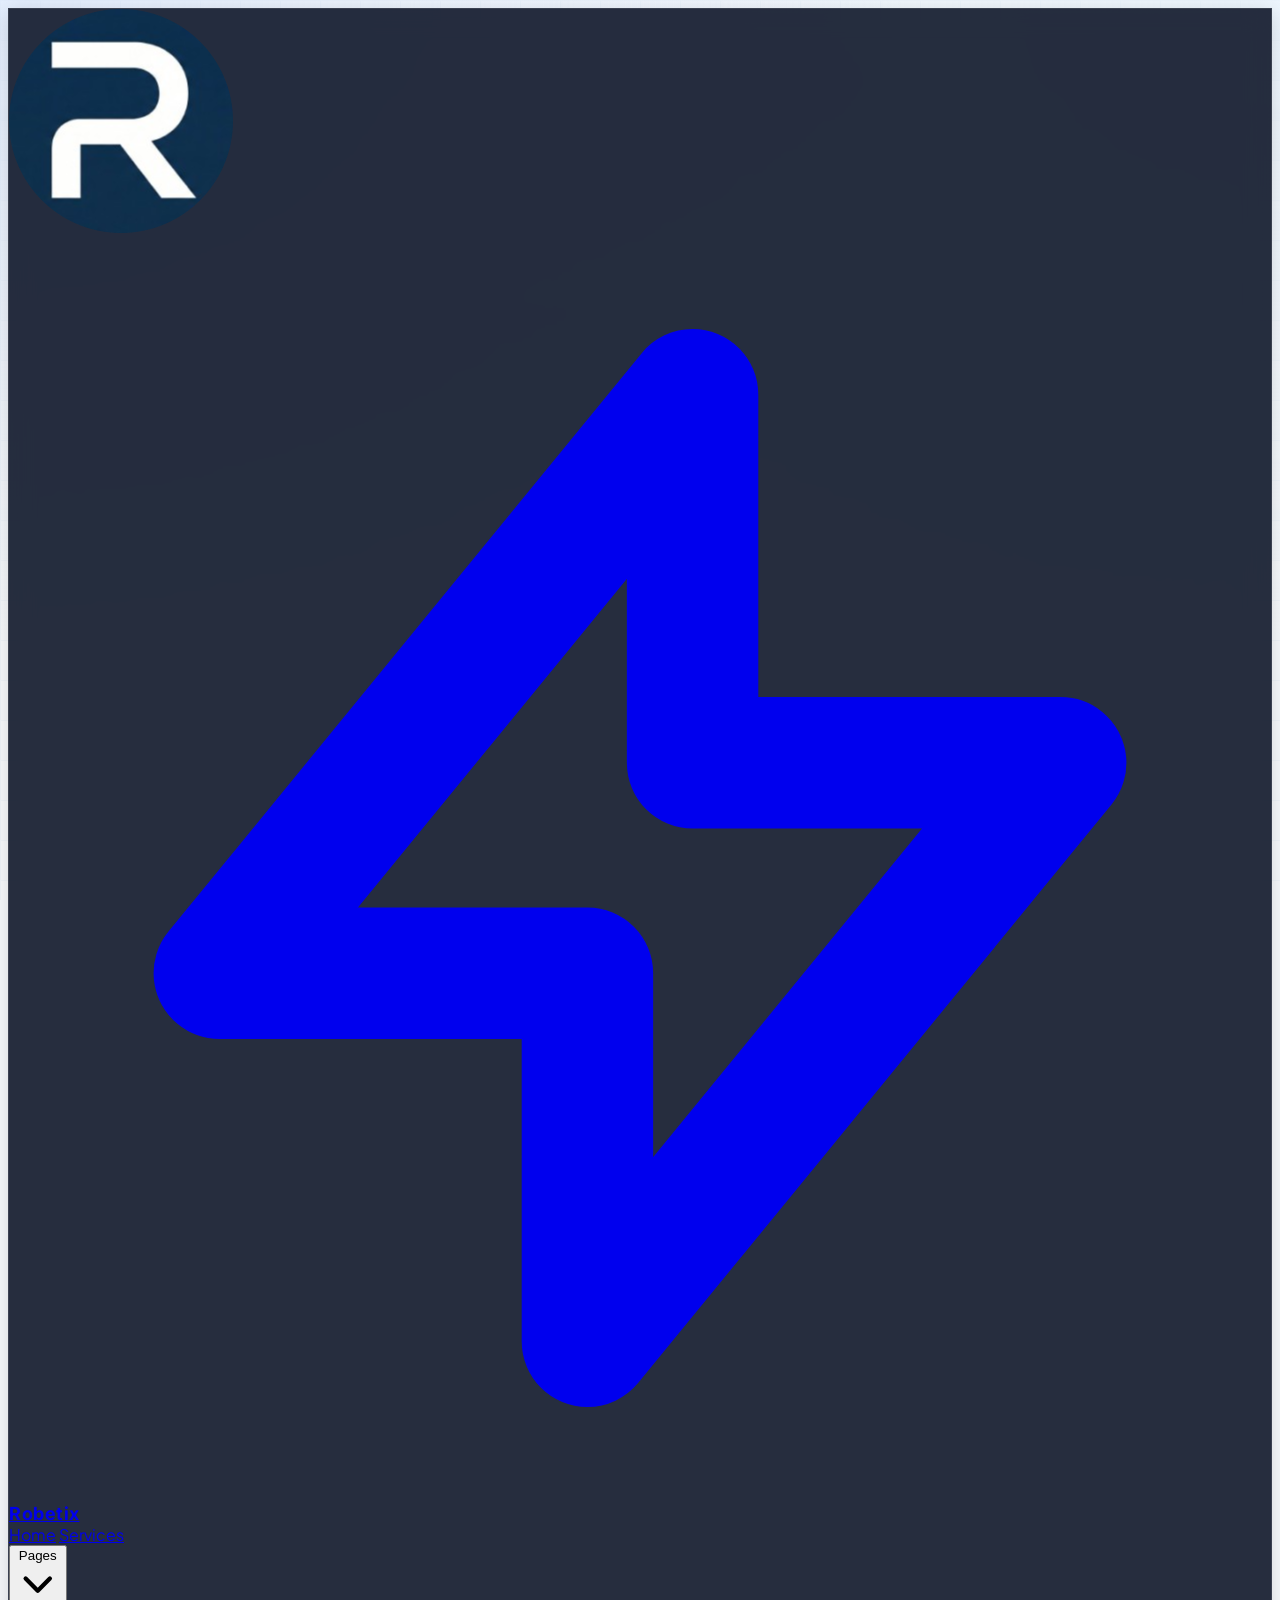
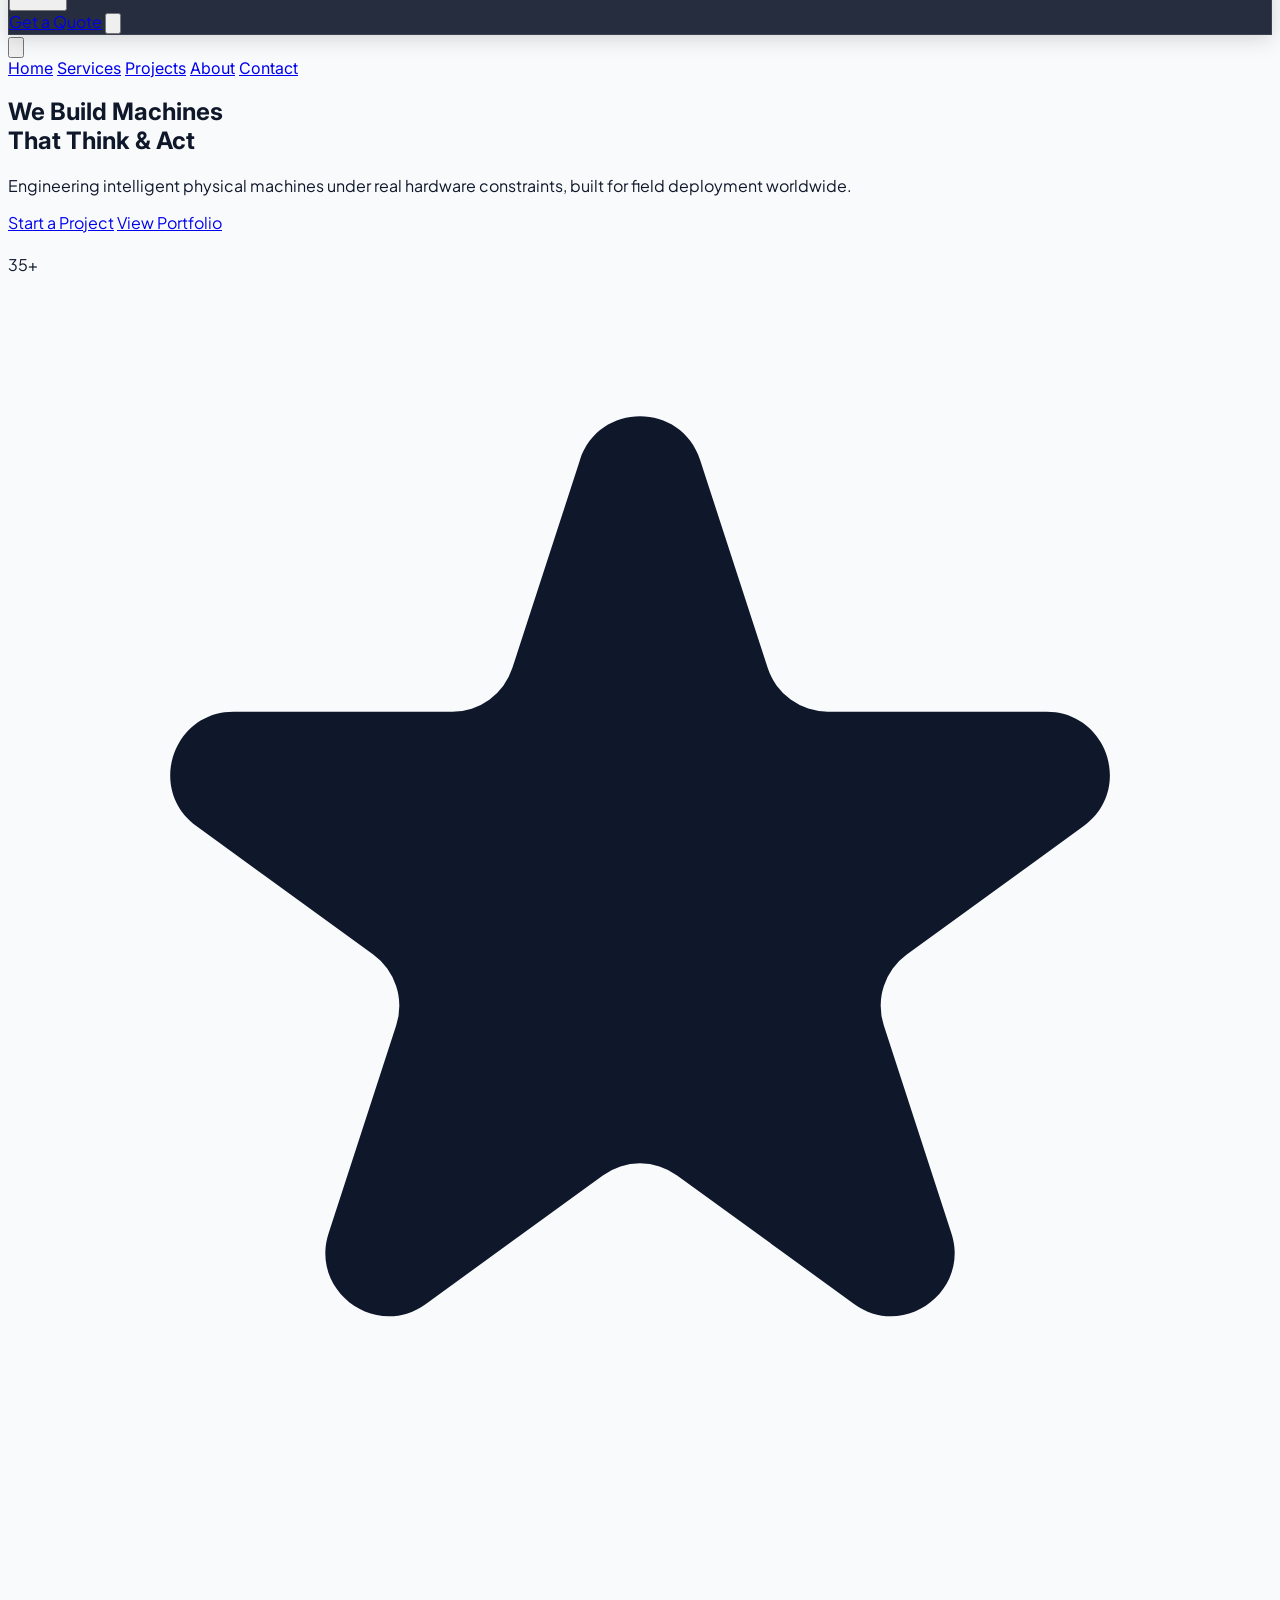
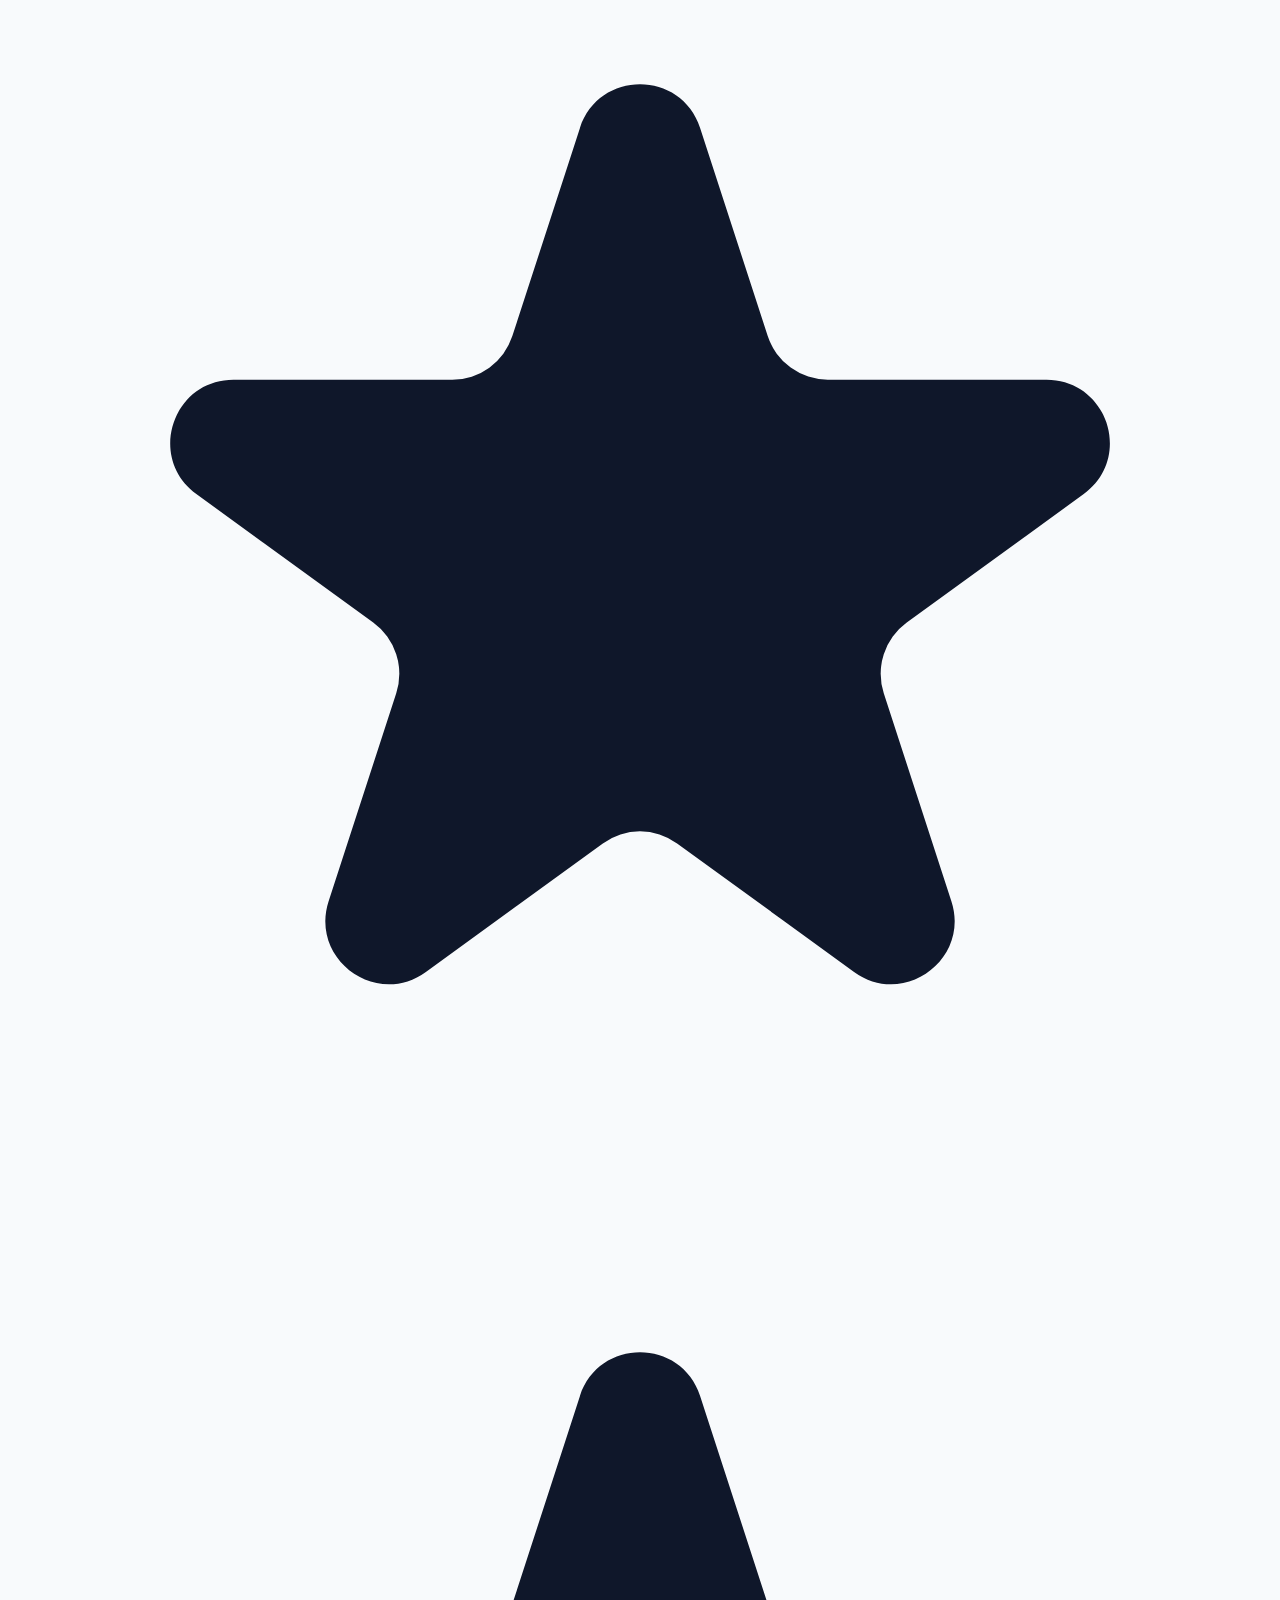
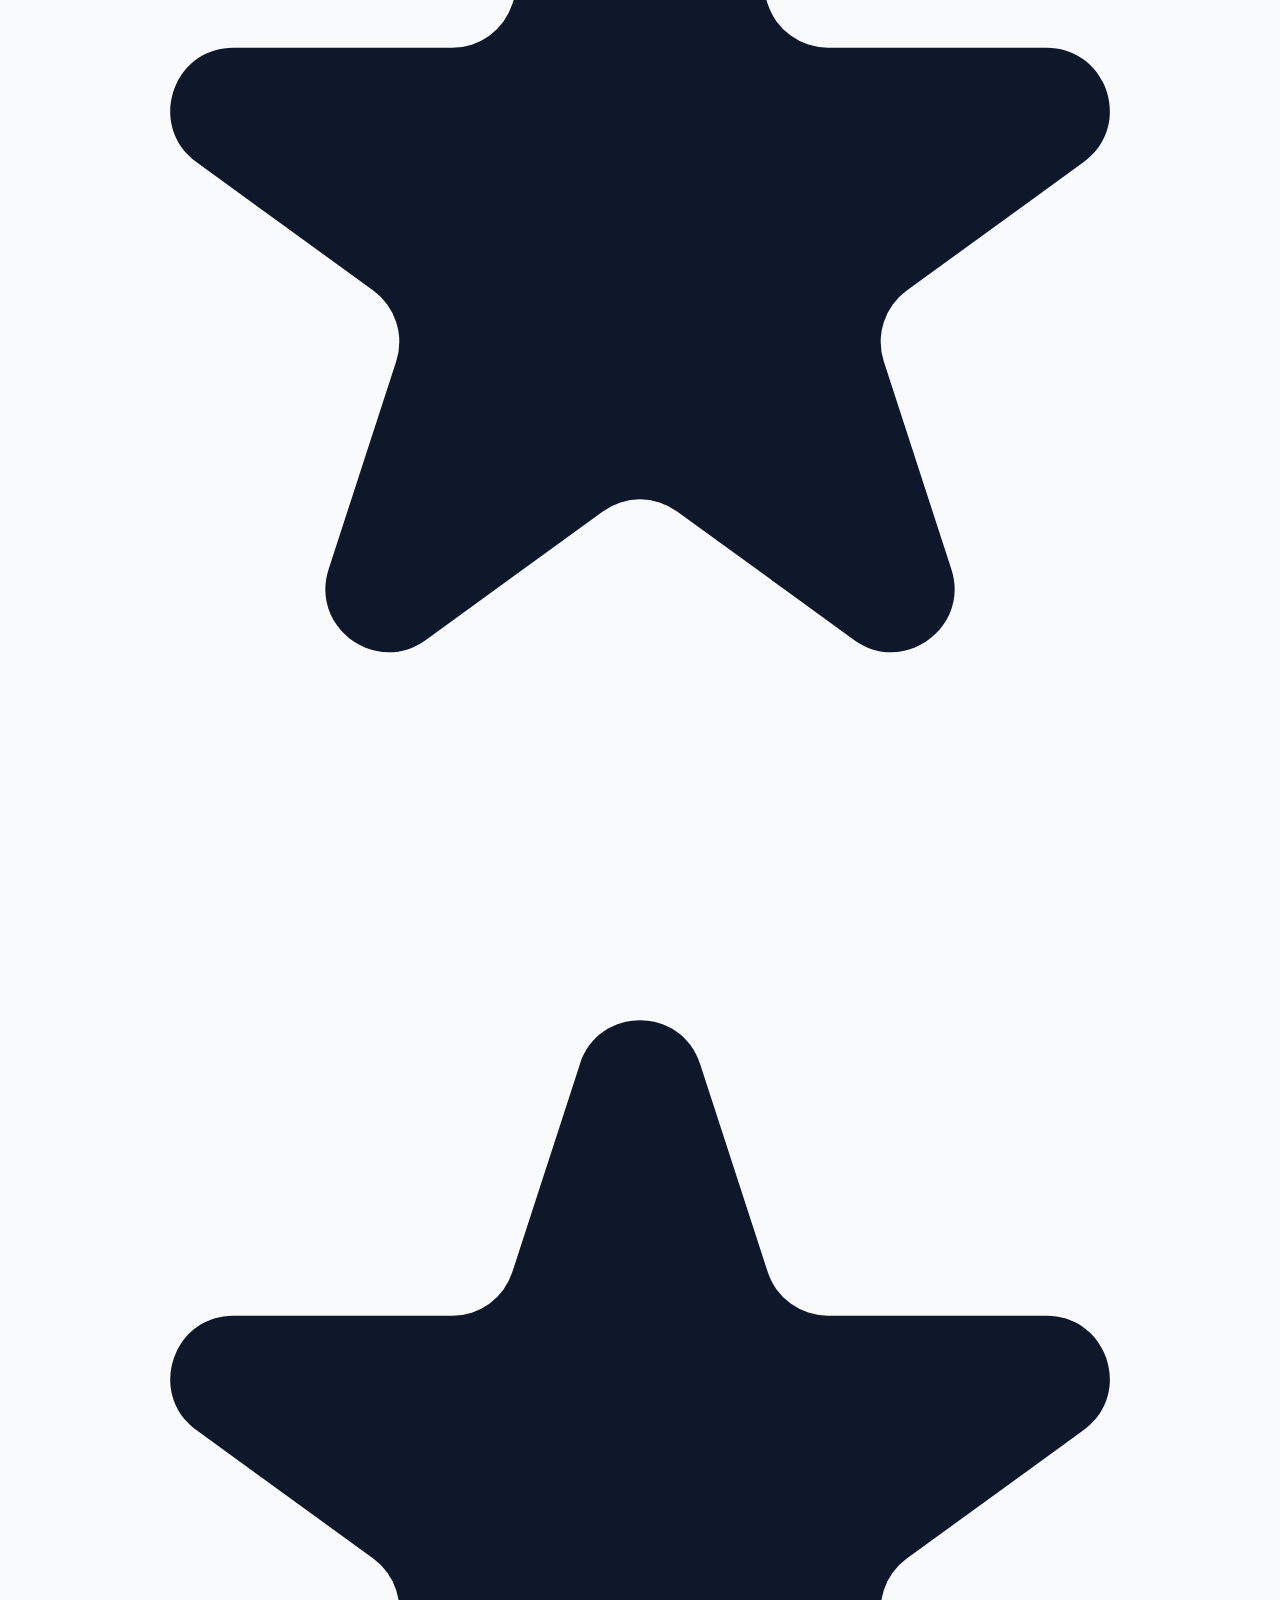
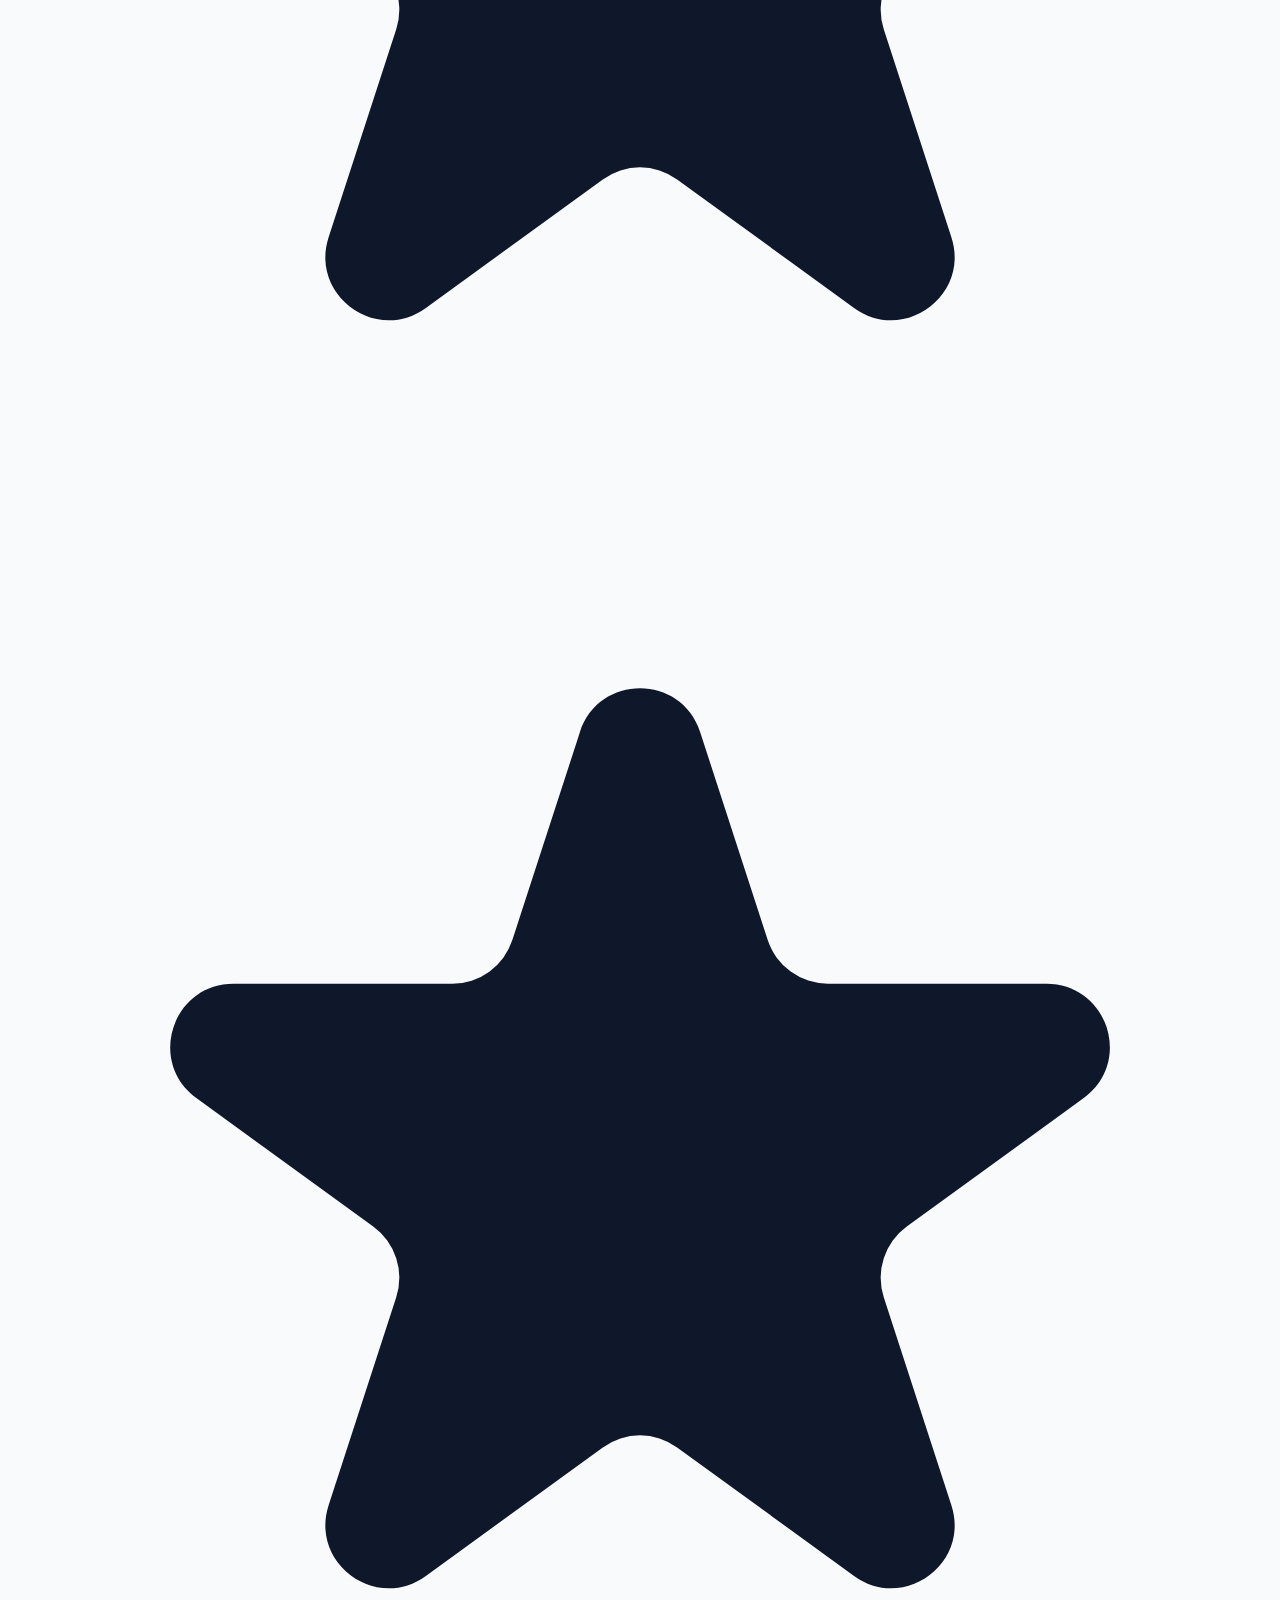
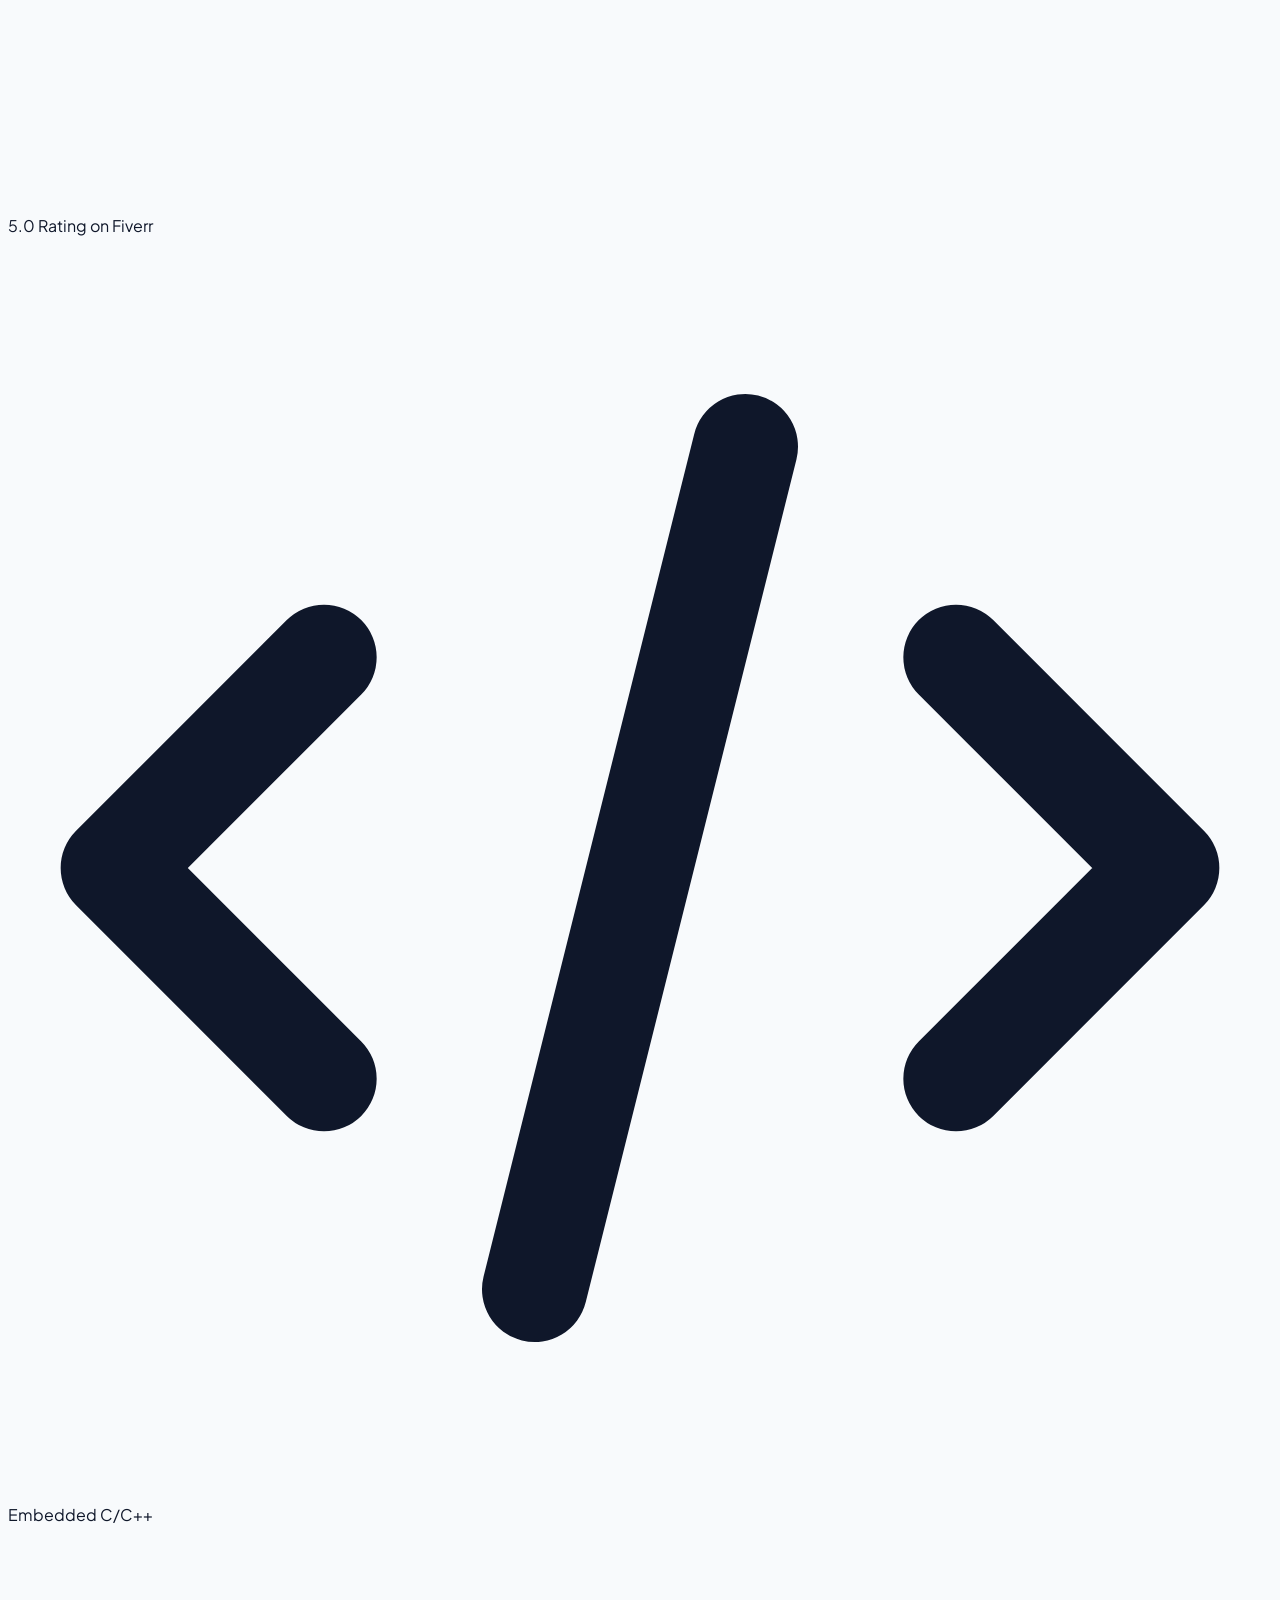
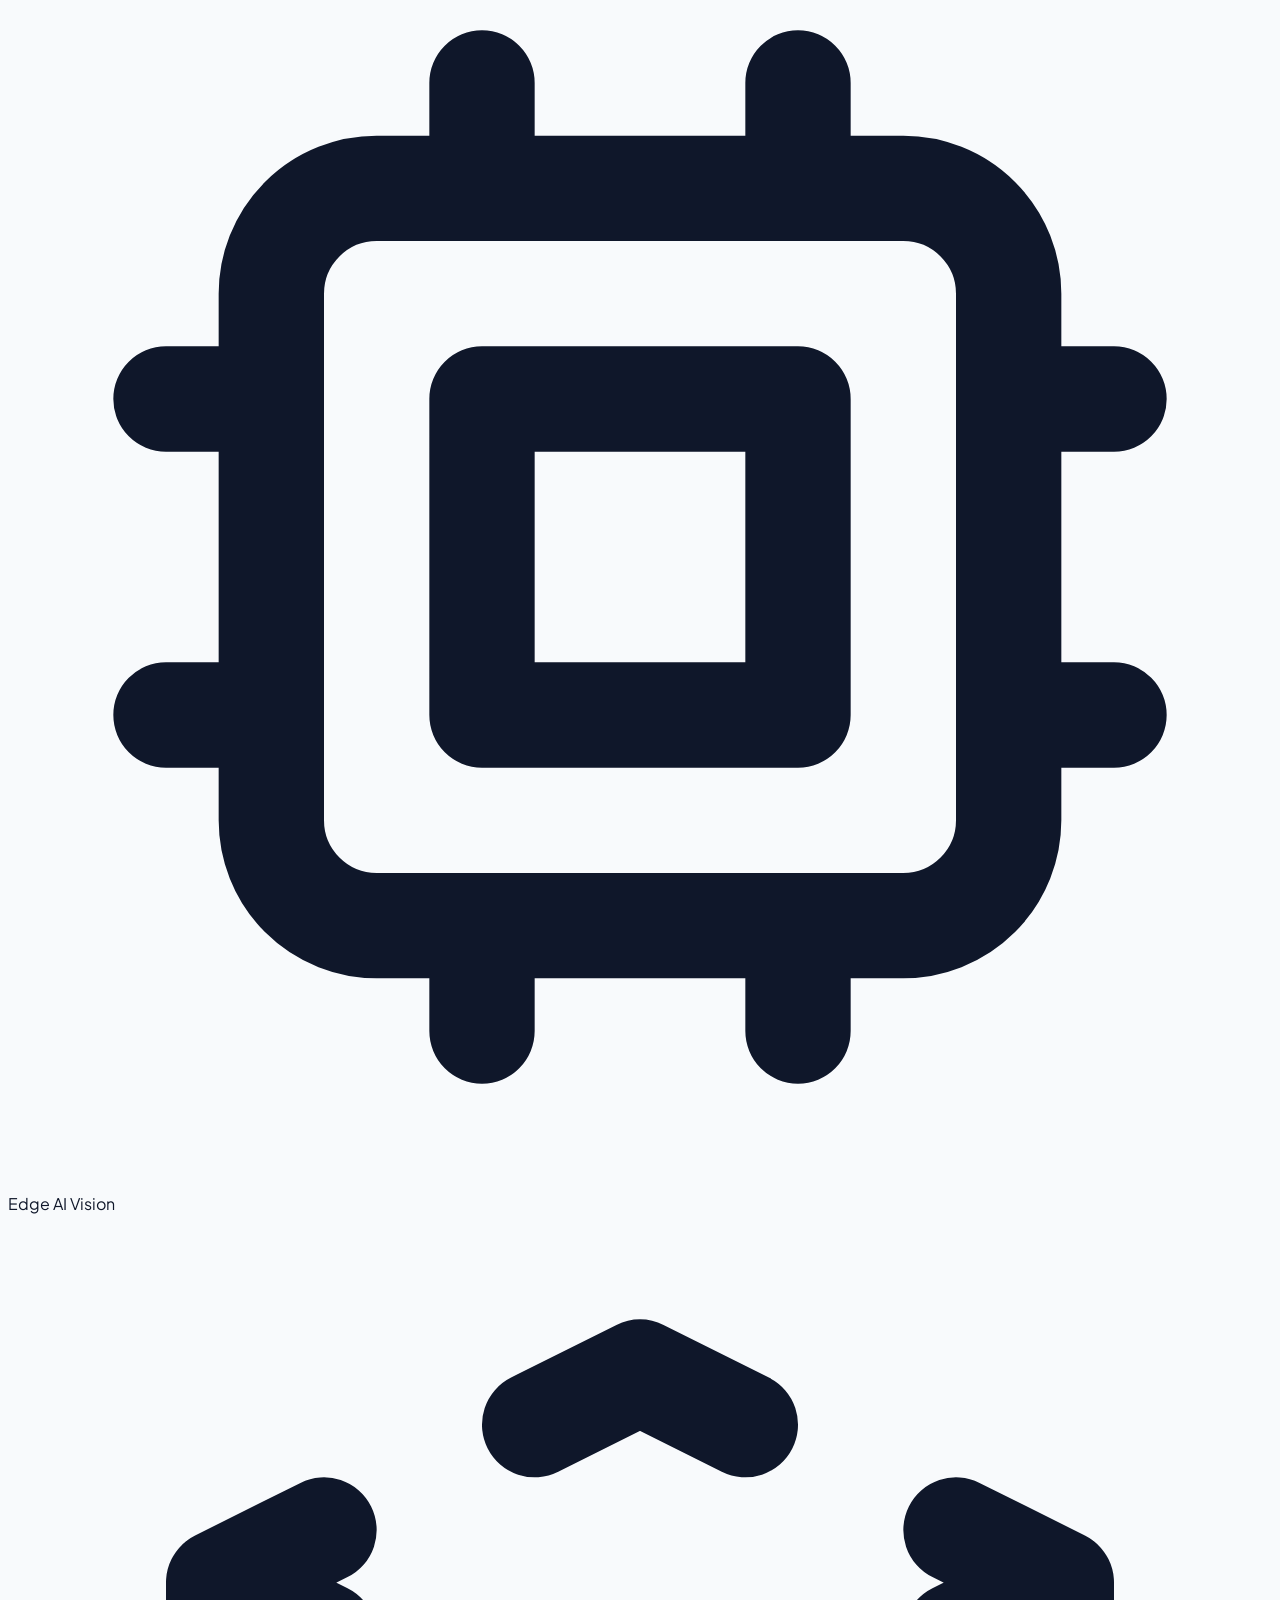
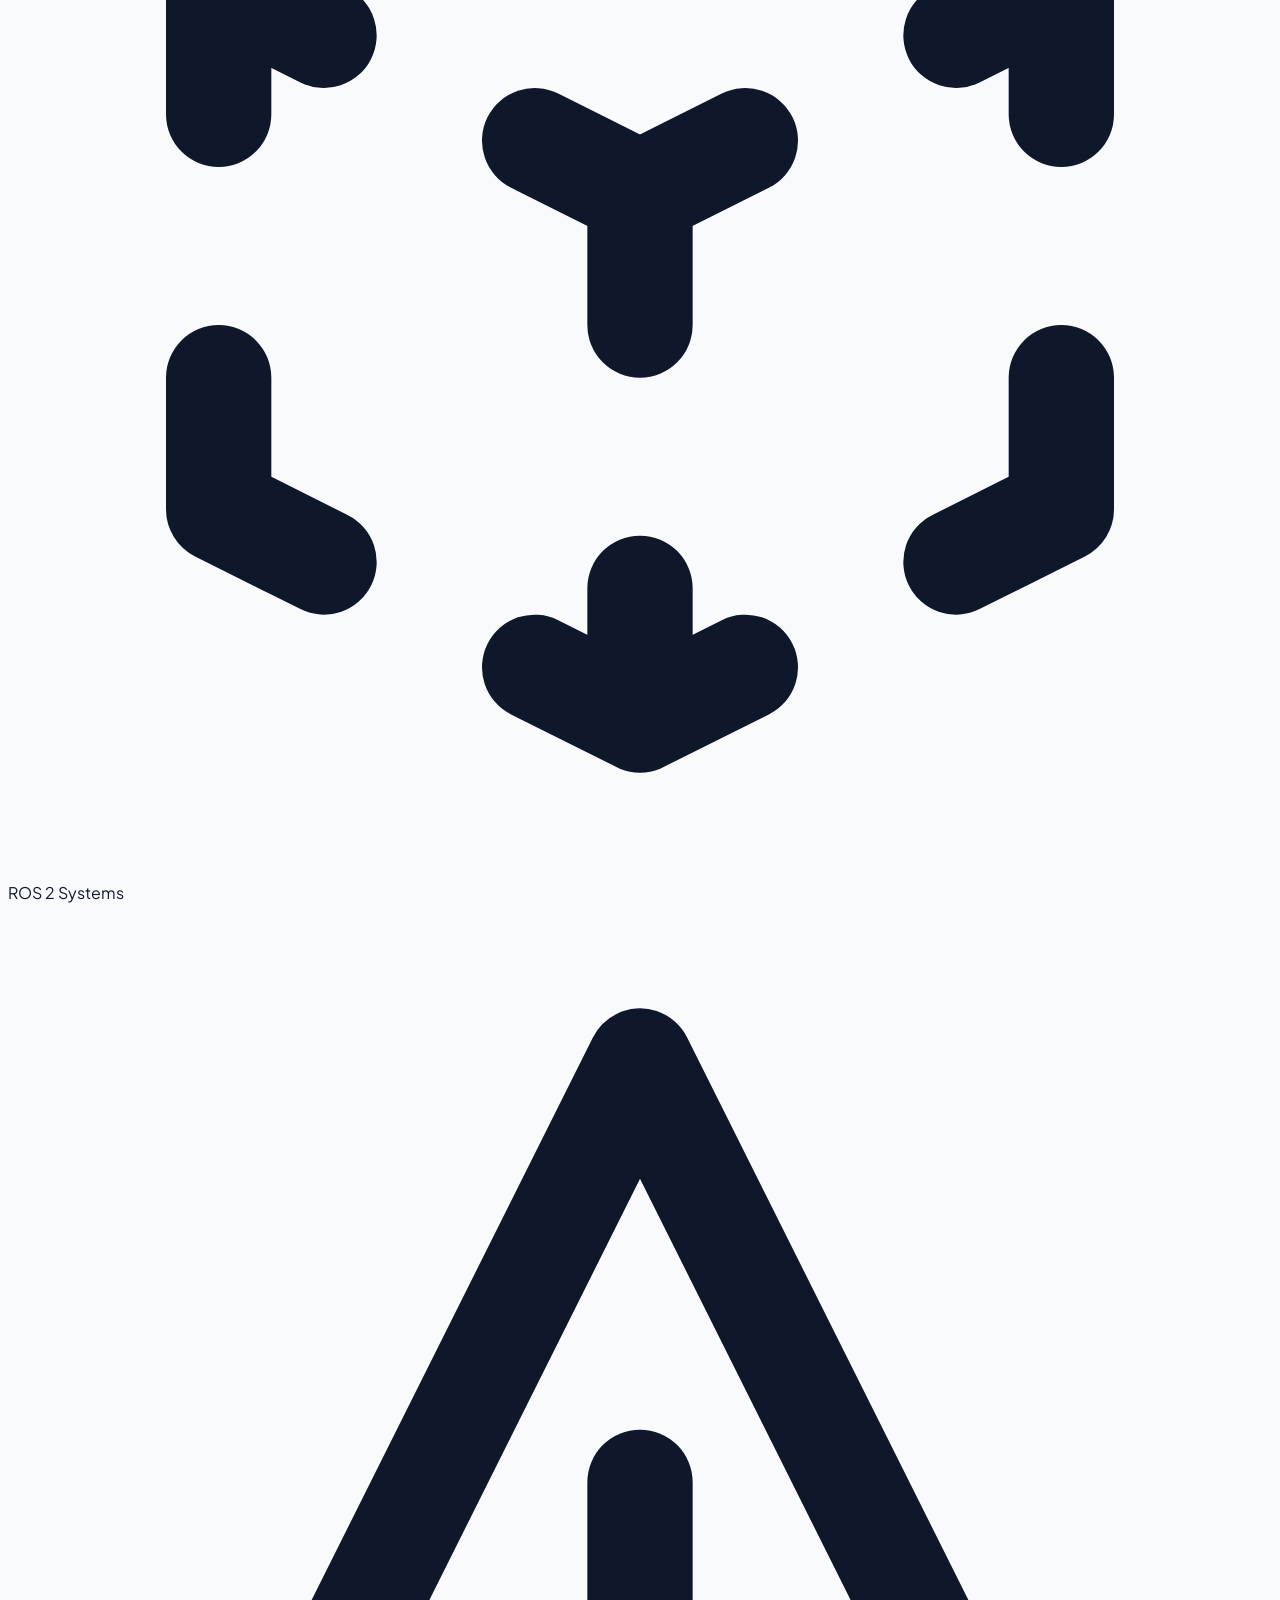
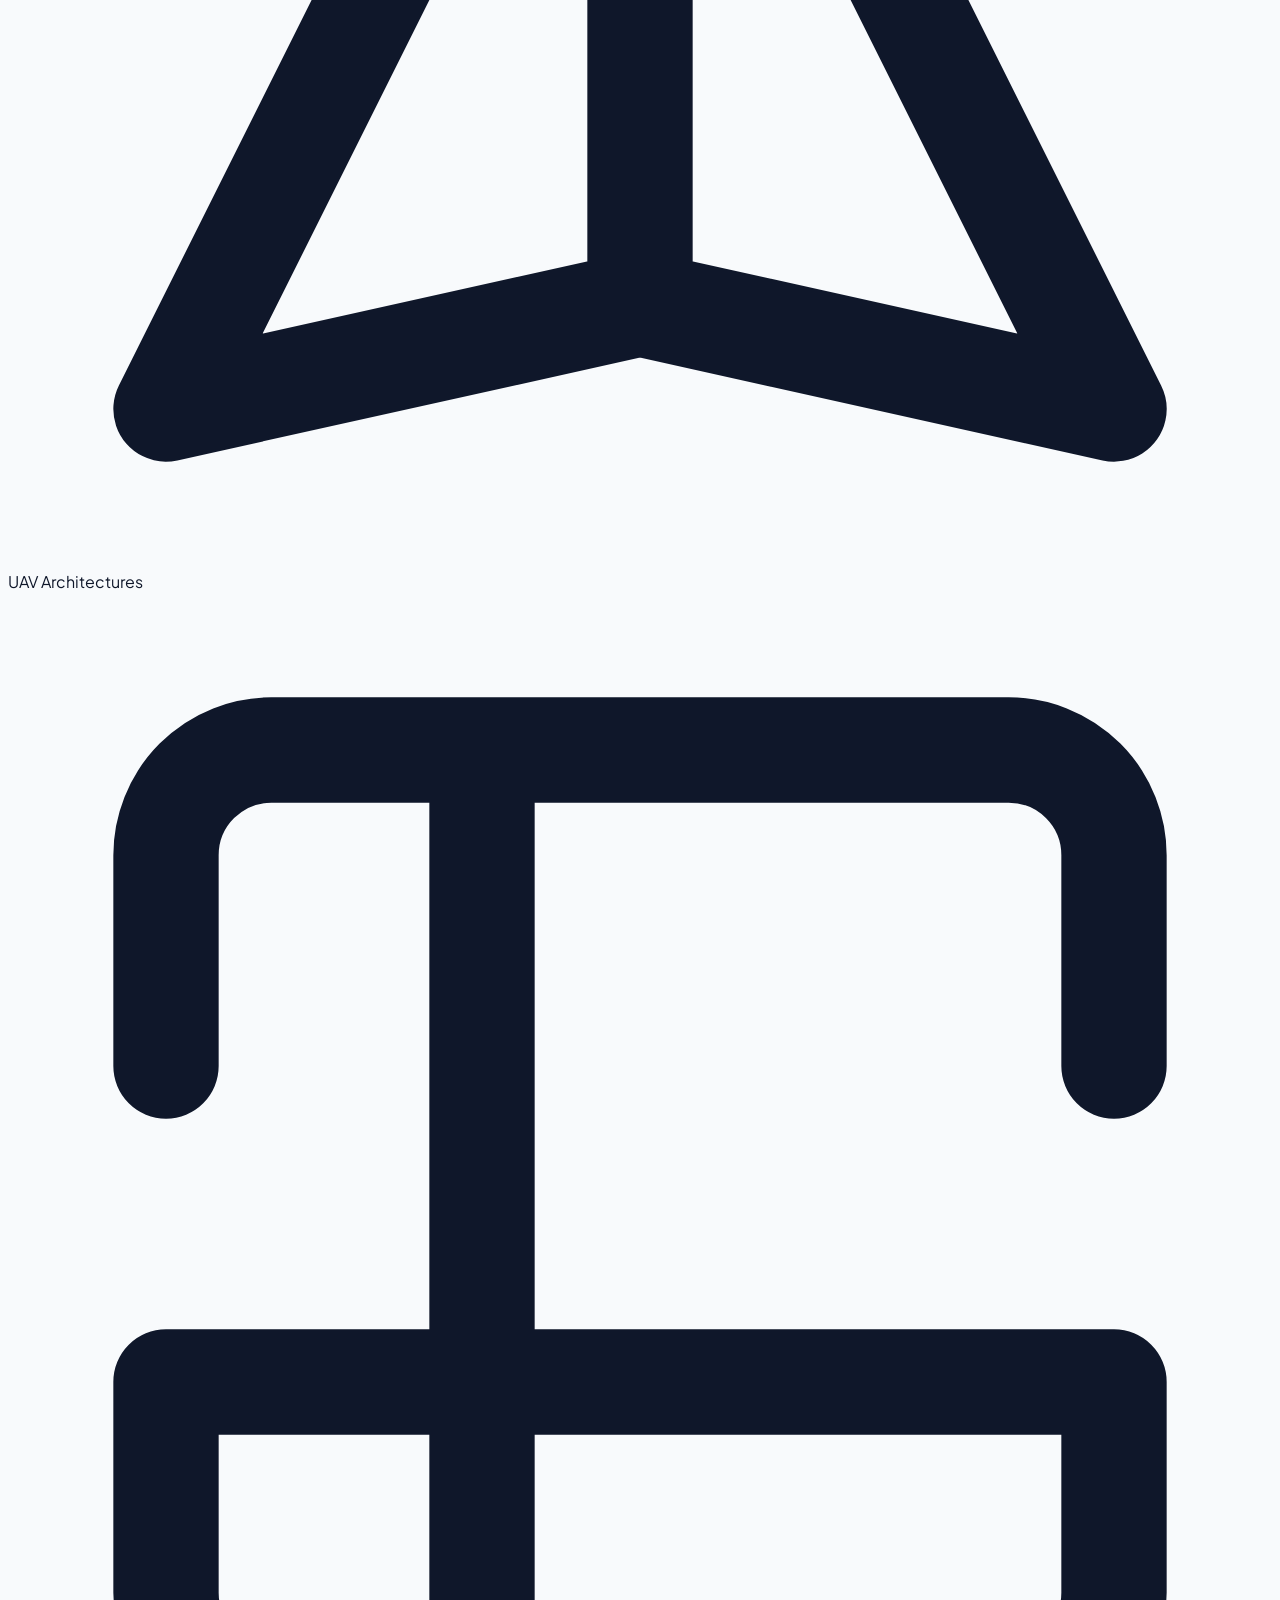
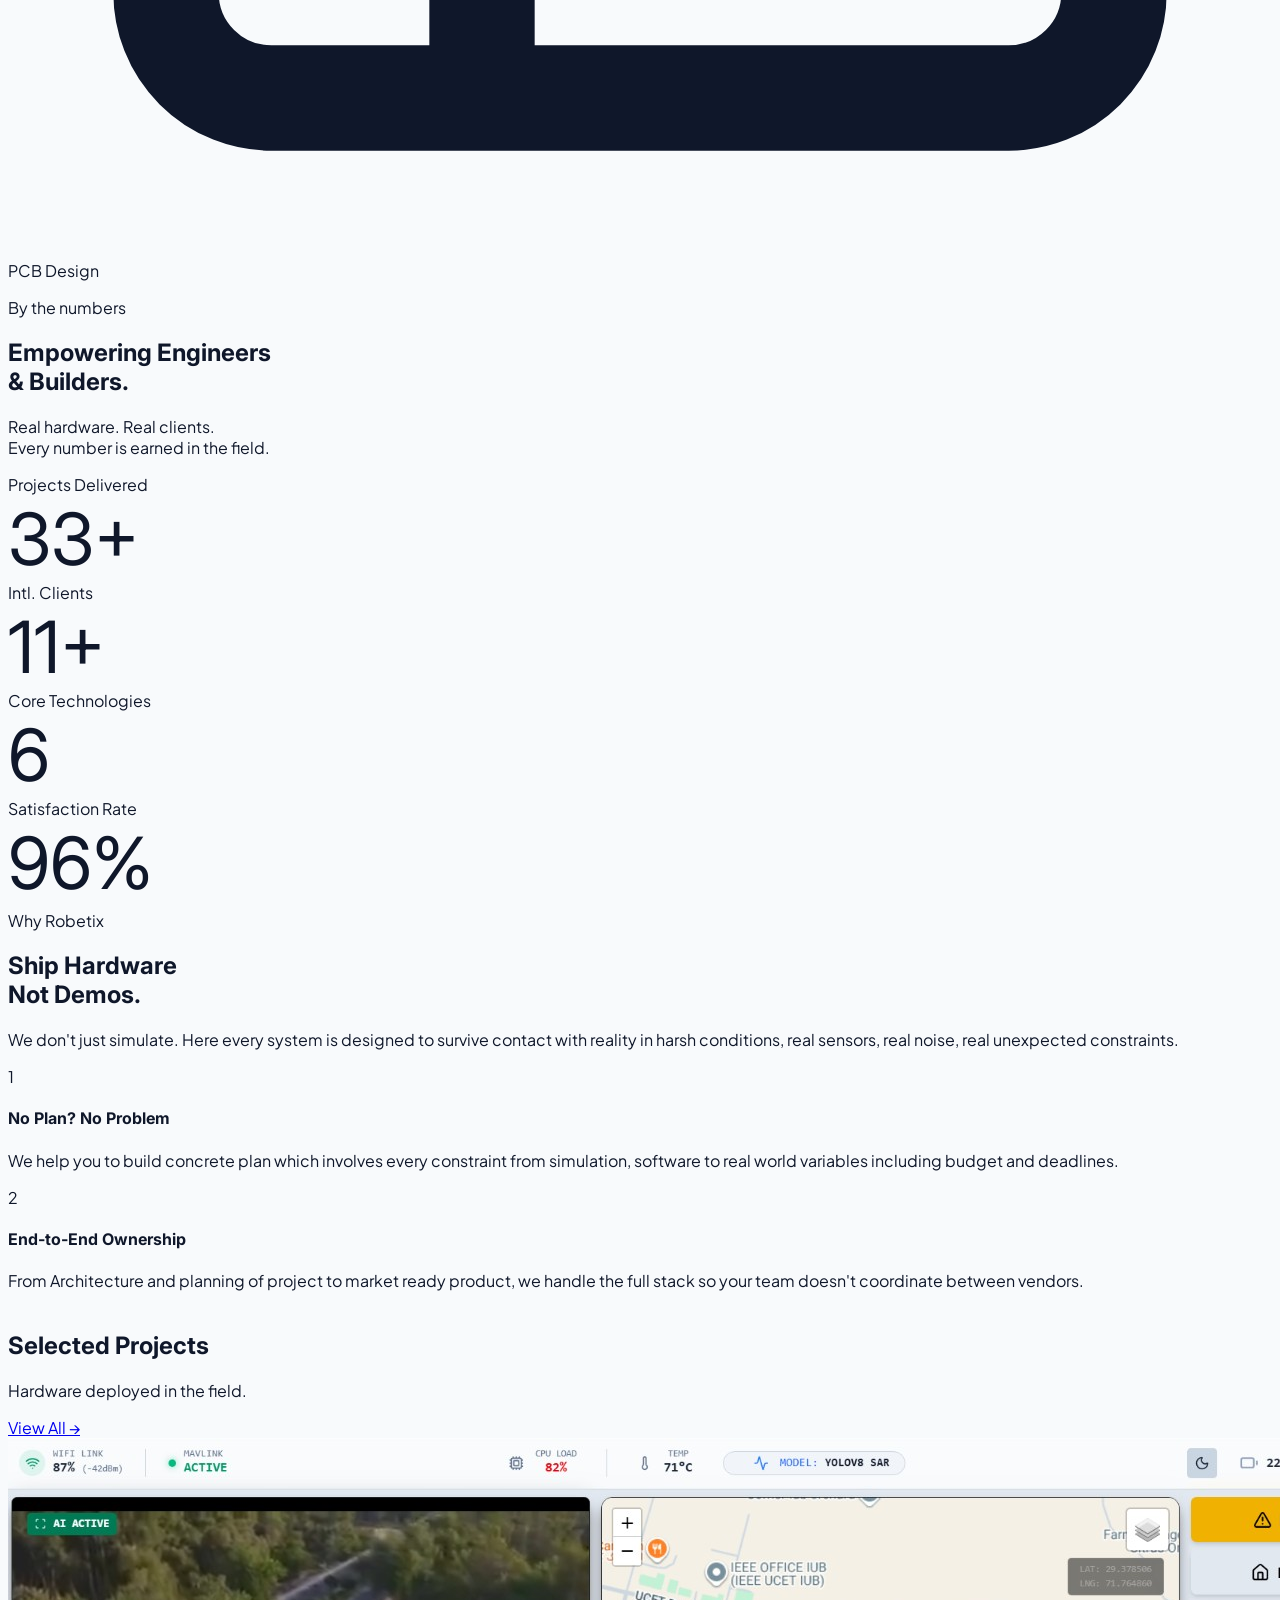
==== commit 00236e1f: "Update index.html" ====
--- a/index.html
+++ b/index.html
@@ -23,6 +23,44 @@
         tailwind.config = { theme: { extend: { fontFamily: { sans: ['"Plus Jakarta Sans"', 'sans-serif'] }, colors: { blue: { 50: '#f0f6ff', 100: '#e0edff', 500: '#3b82f6', 600: '#2563eb', 700: '#1d4ed8' } }, boxShadow: { 'sv-card': '0 20px 50px -10px rgba(0,0,0,0.05)' } } } }
     </script>
     <link rel="stylesheet" href="css/style.css" />
+
+<script type="application/ld+json">
+{
+  "@context": "https://schema.org",
+  "@type": "ProfessionalService",
+  "name": "Robetix",
+  "url": "https://robetix.com",
+  "logo": "https://robetix.com/robetix-logo.png",
+  "description": "Robotics and embedded systems engineering company based in Pakistan. Specializing in UAV systems, Edge AI, PCB design, ROS 2, autonomous robots, and firmware for clients worldwide.",
+  "founder": {
+    "@type": "Person",
+    "name": "Shah Zaman Haider",
+    "jobTitle": "Founder & Lead Engineer"
+  },
+  "address": {
+    "@type": "PostalAddress",
+    "addressCountry": "PK"
+  },
+  "email": "robetix.pak@gmail.com",
+  "areaServed": "Worldwide",
+  "serviceType": [
+    "Embedded Systems Engineering",
+    "UAV Systems Development",
+    "Edge AI & Computer Vision",
+    "PCB Design",
+    "ROS 2 & Autonomous Robots",
+    "Firmware Development",
+    "CAD Design"
+  ],
+  "sameAs": [
+    "https://www.fiverr.com/shahzamanhaider",
+    "https://linkedin.com/in/shahzamanhaider",
+    "https://github.com/ShahZamanHaider"
+  ]
+}
+</script>
+
+    
 </head>
 <body class="antialiased min-h-screen flex flex-col">
 
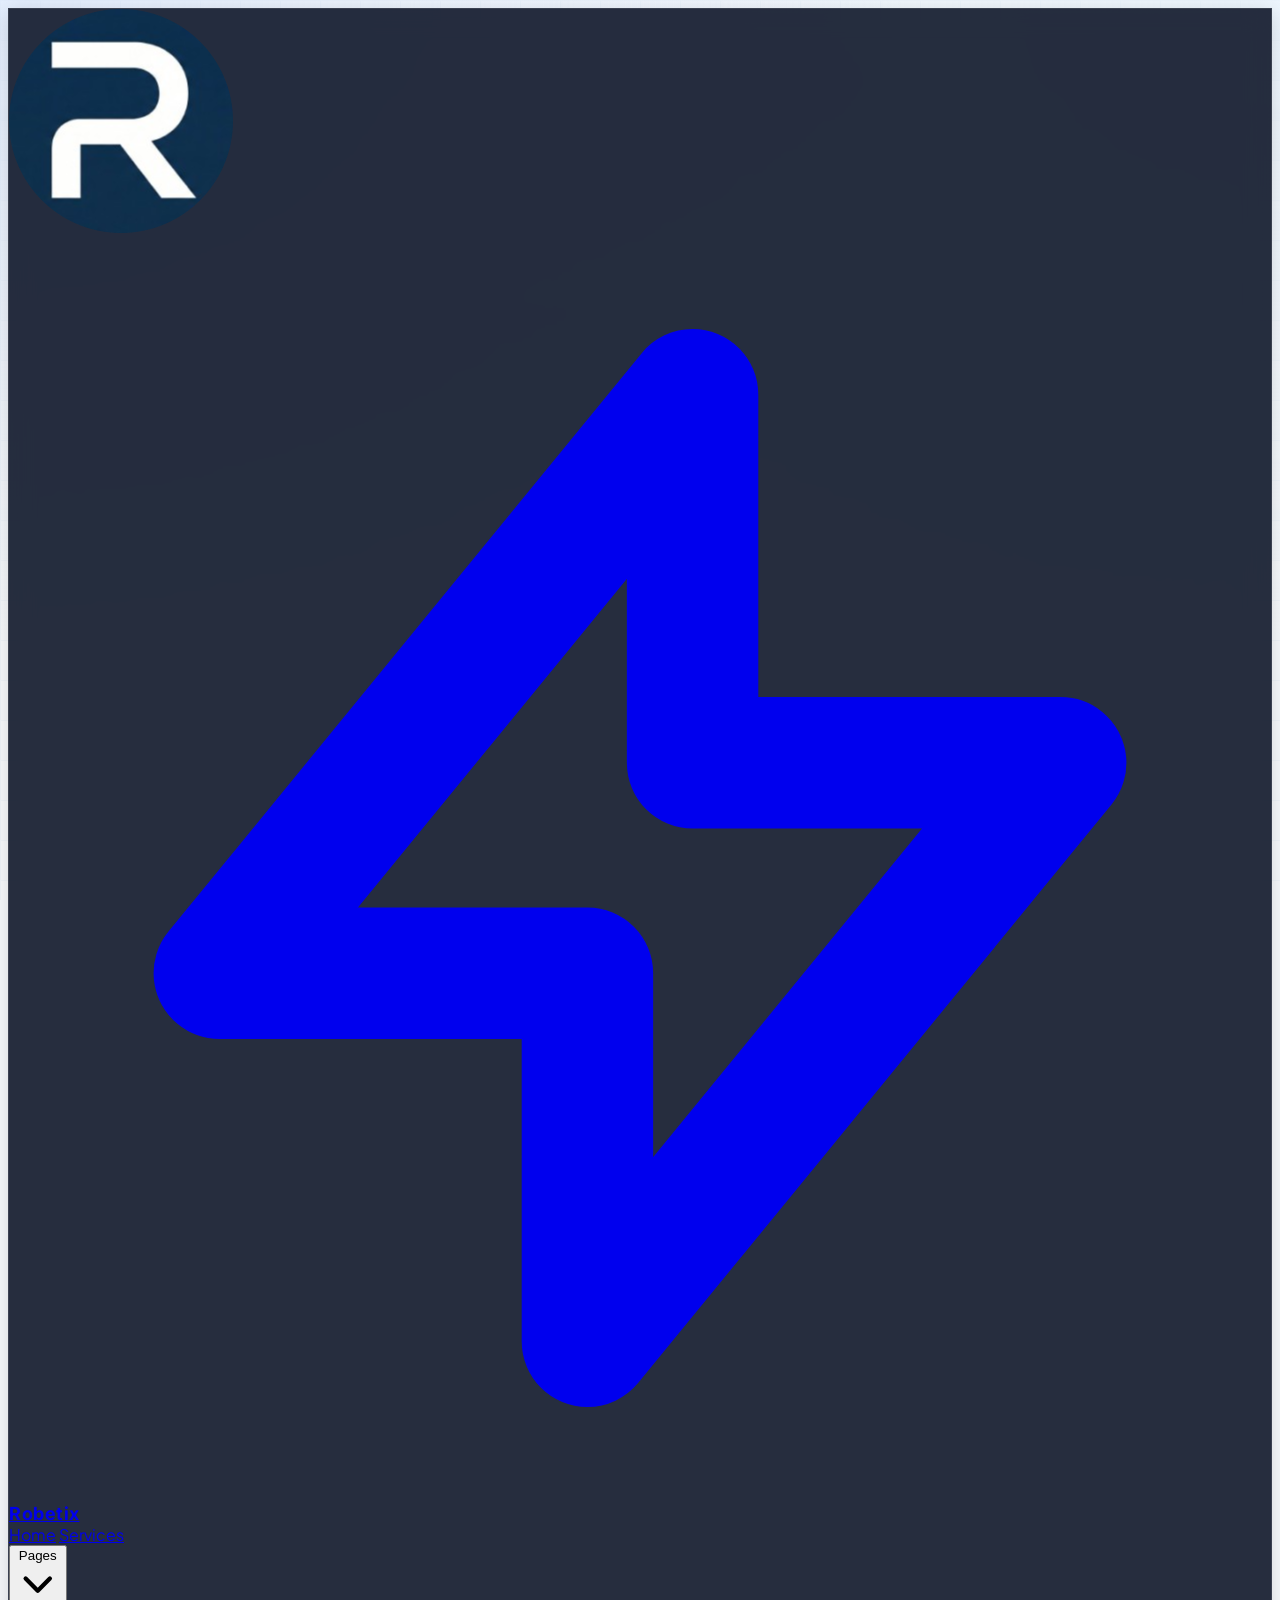
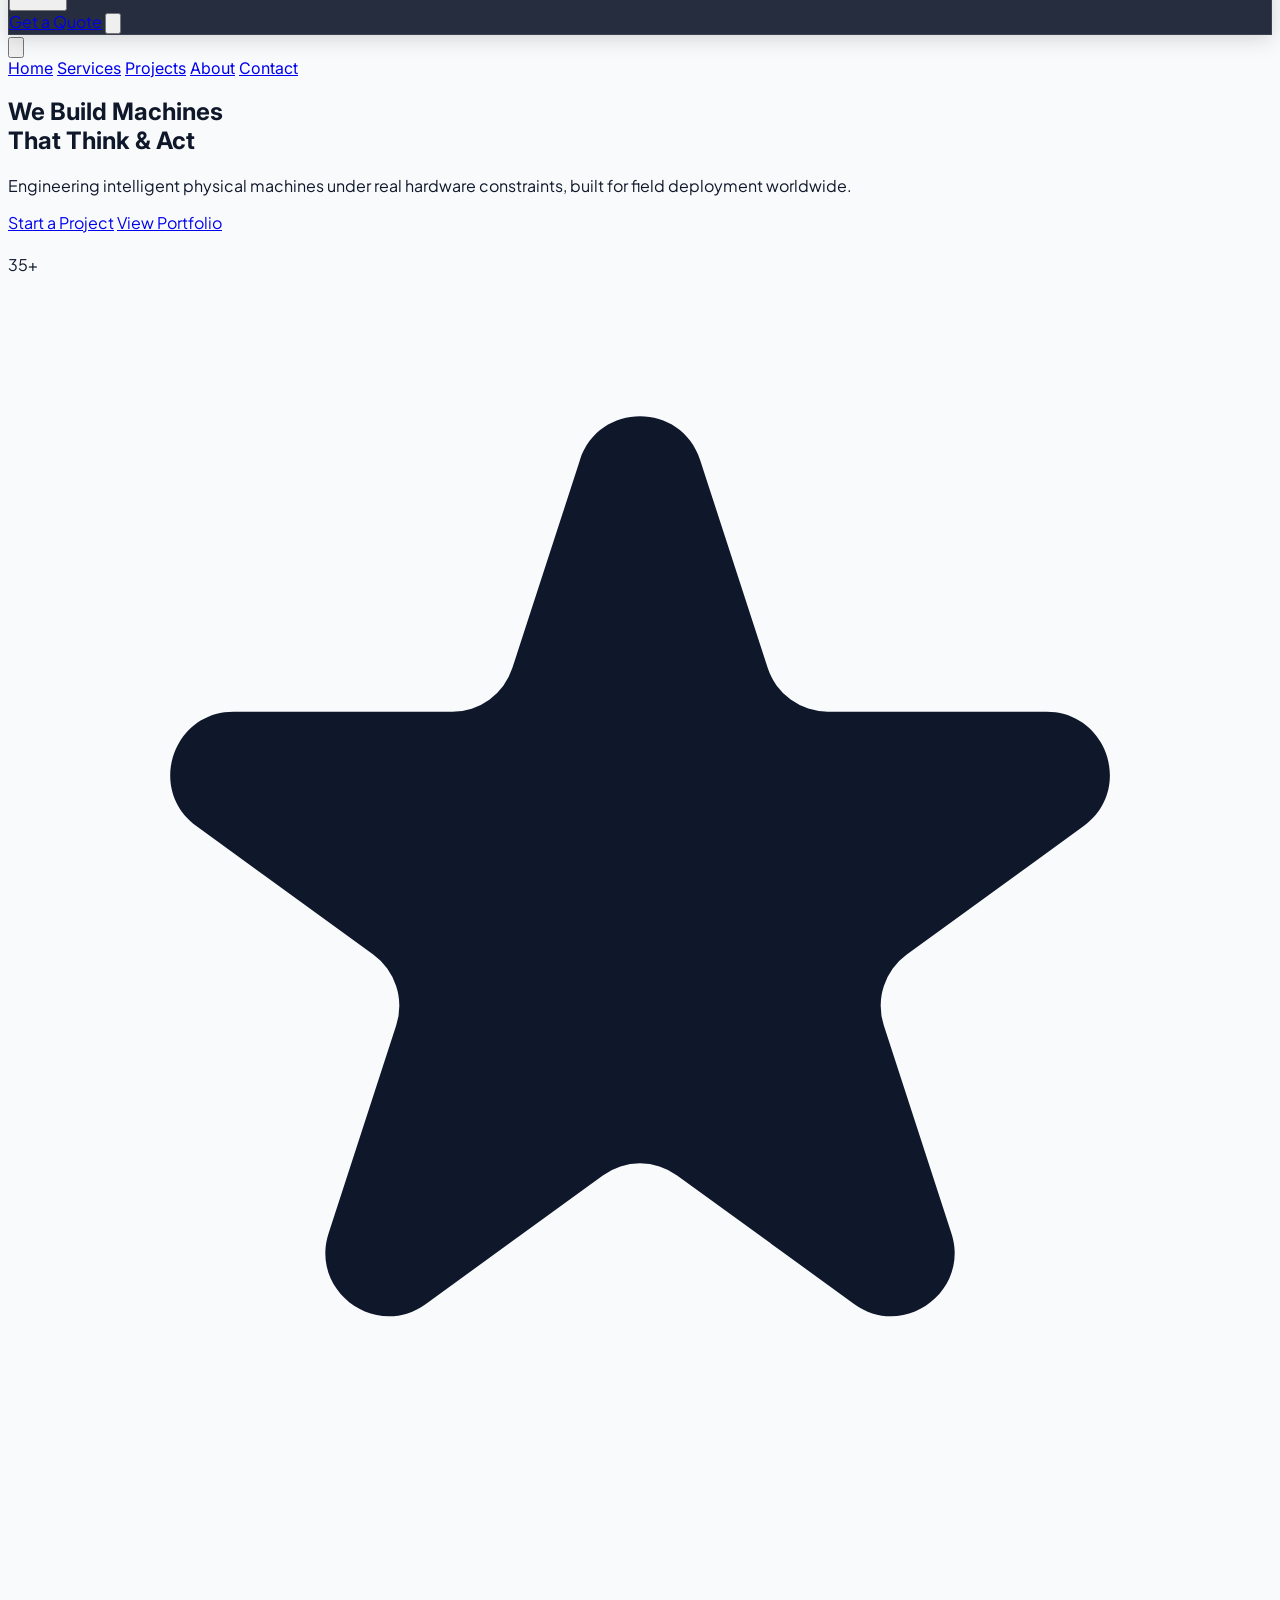
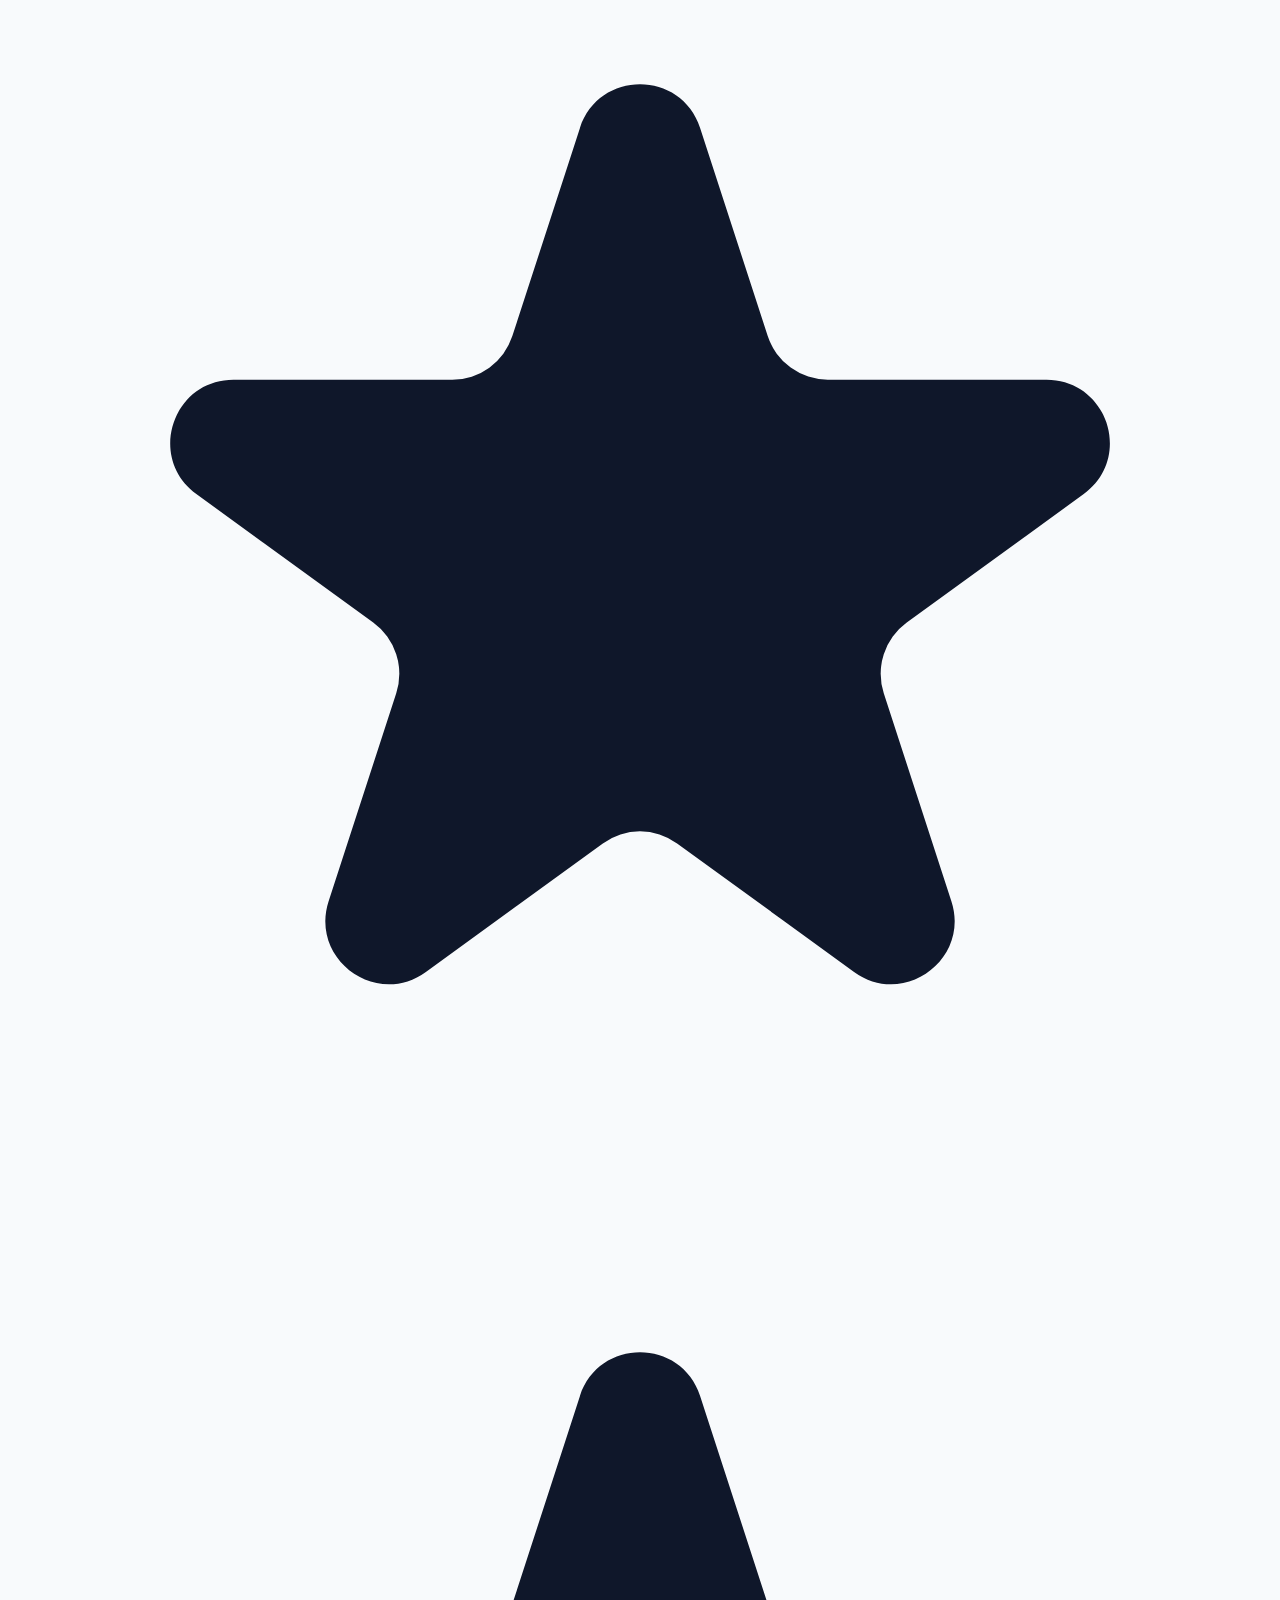
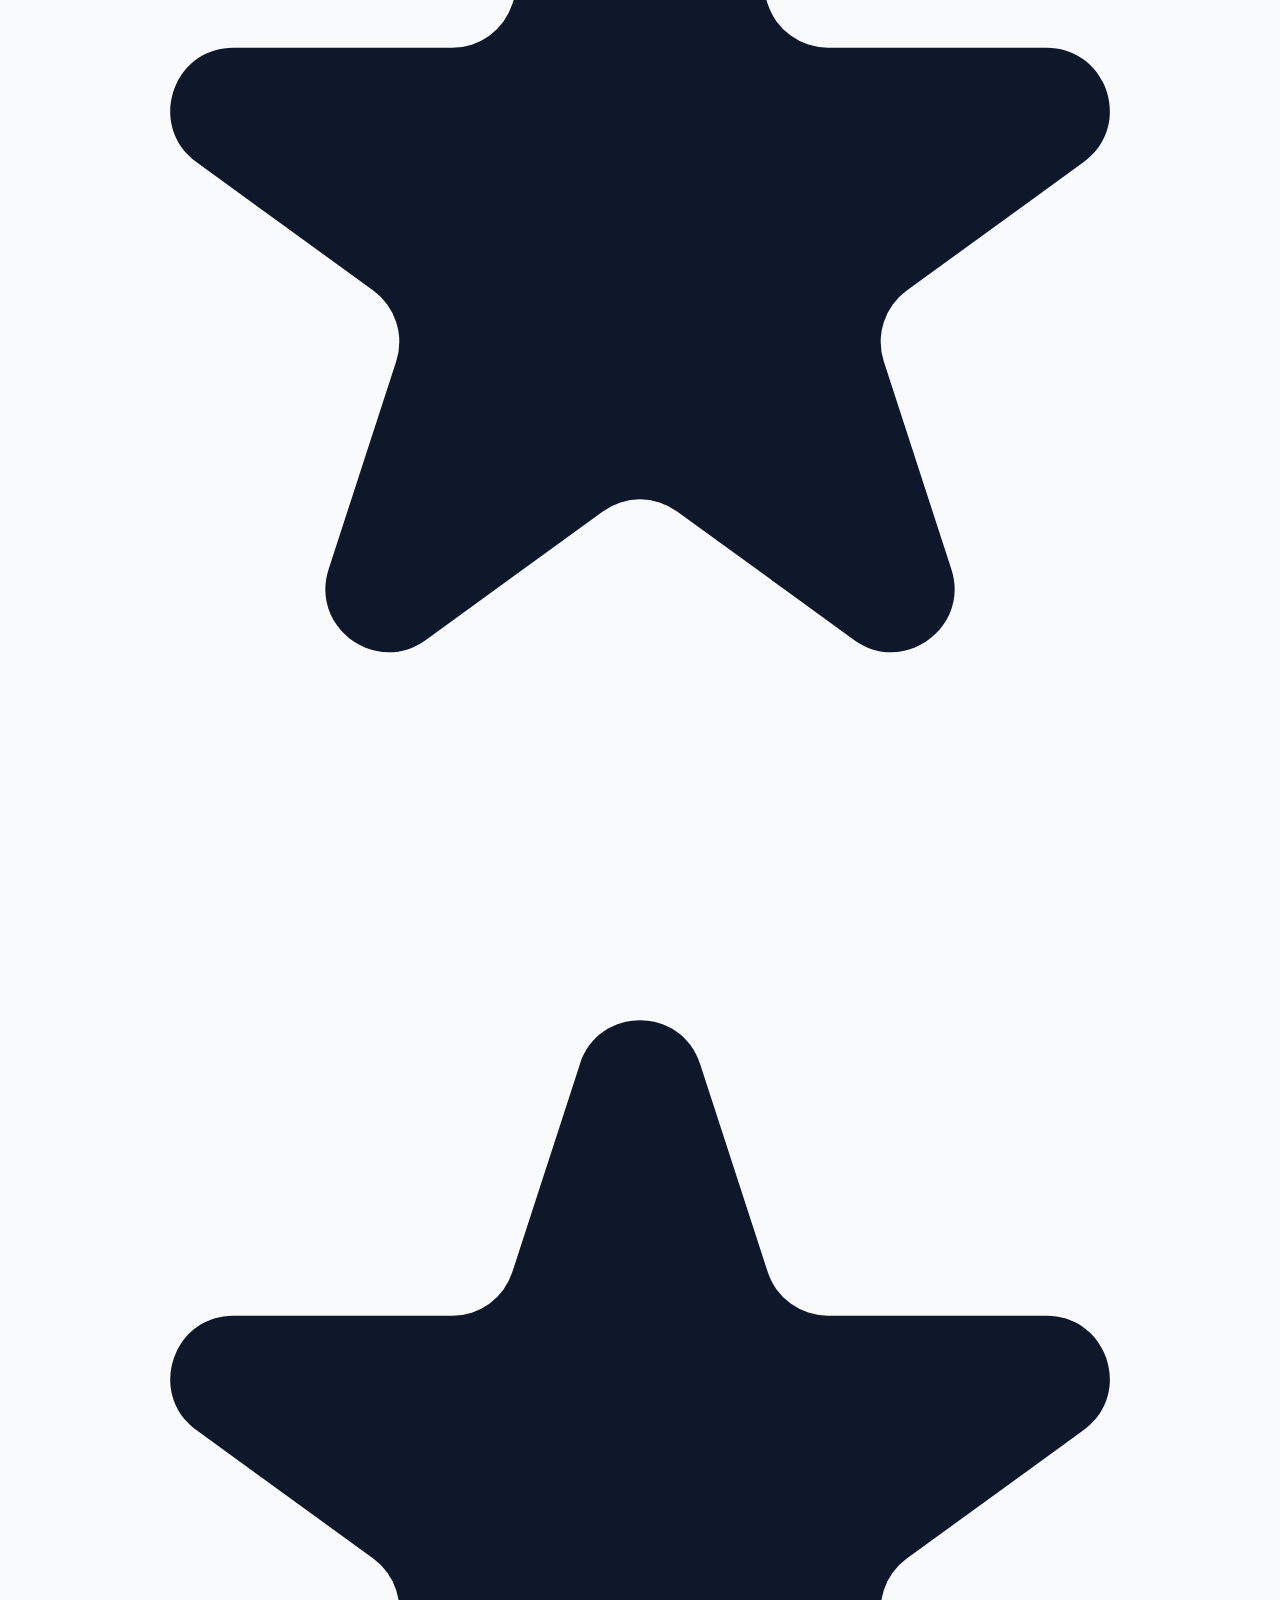
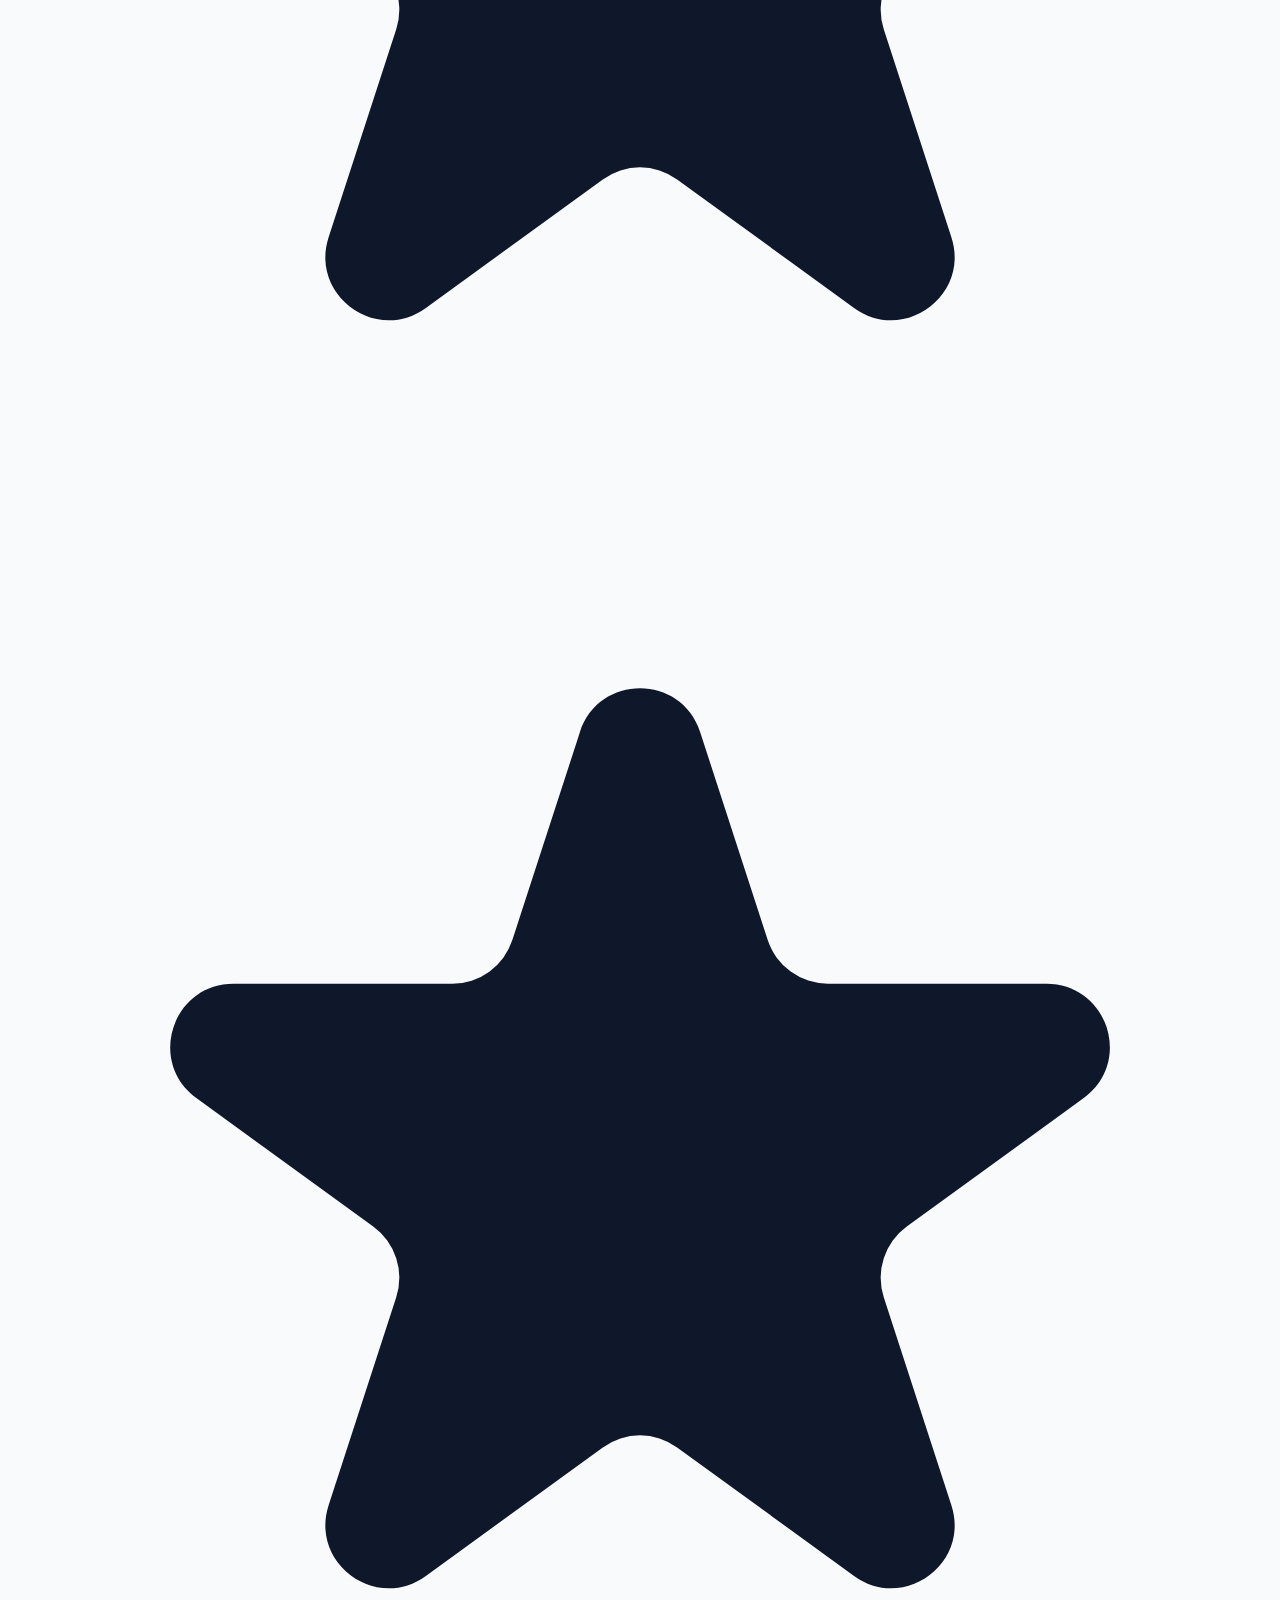
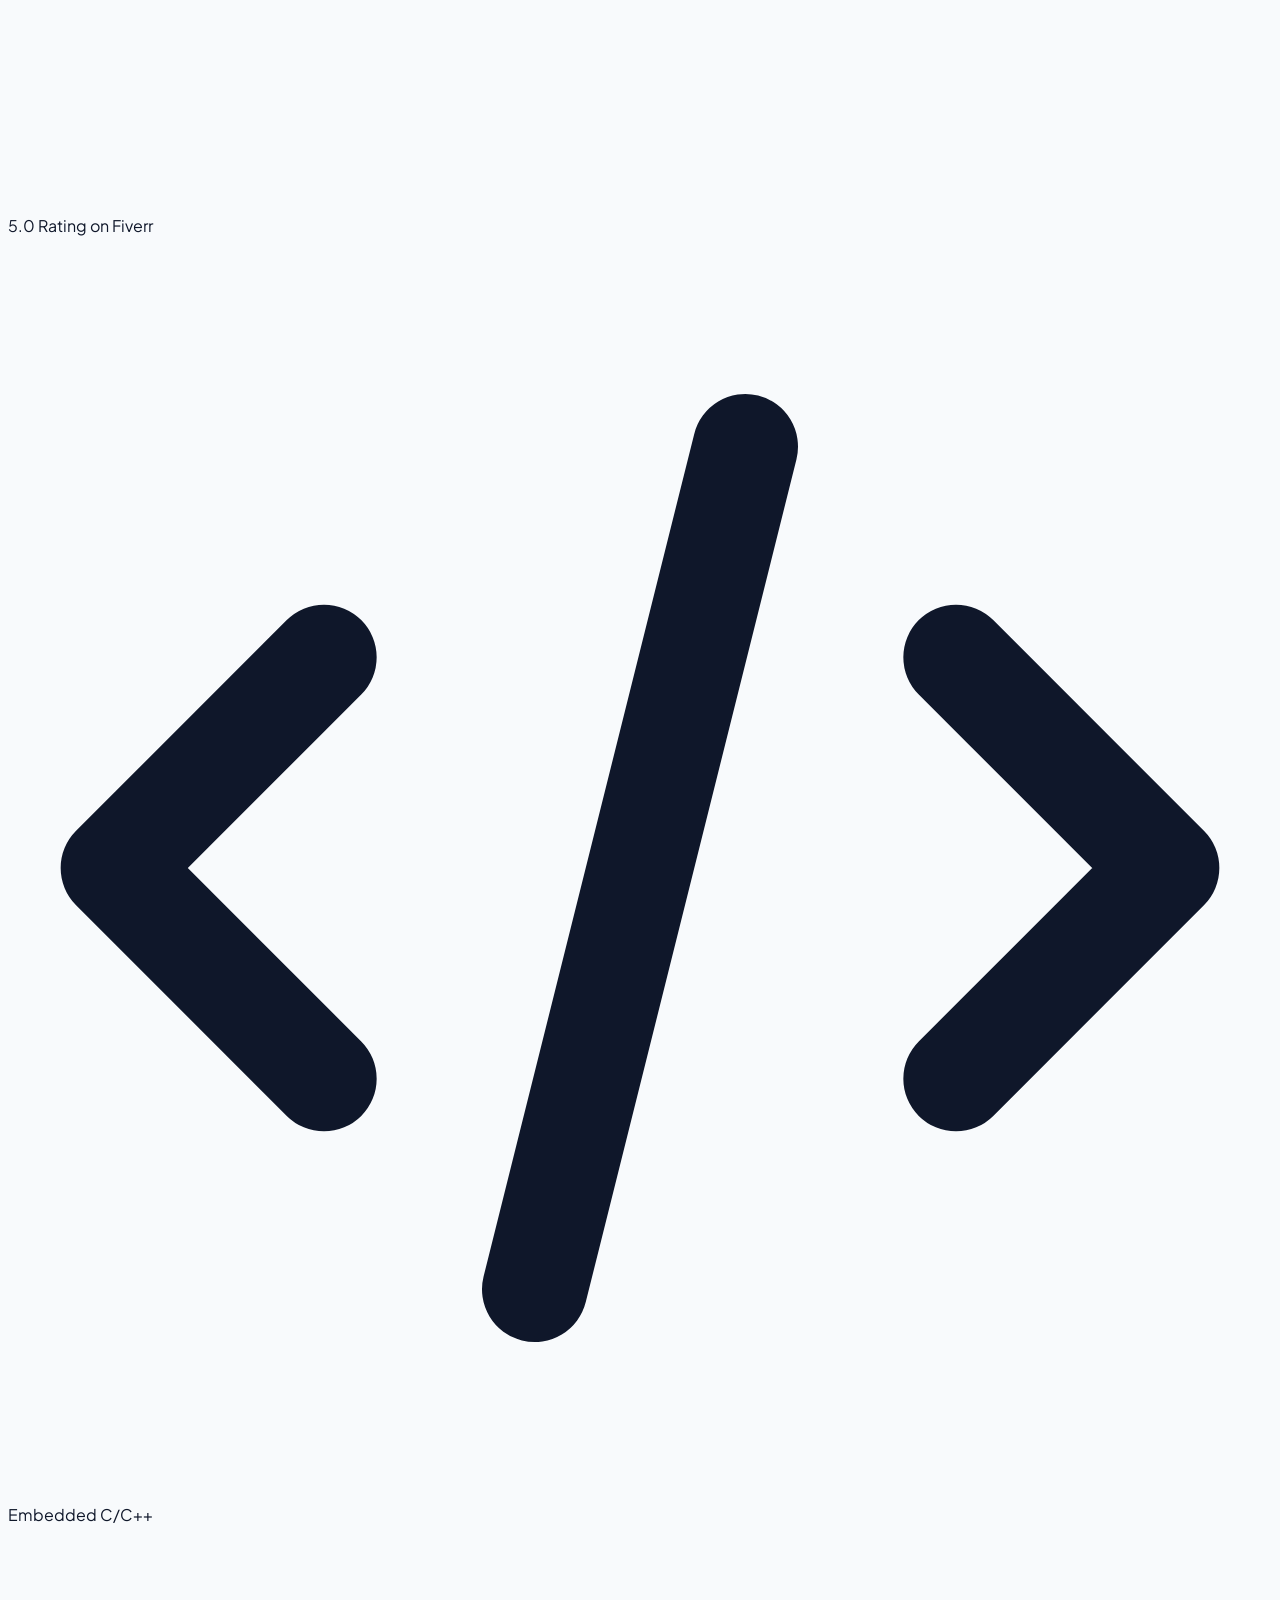
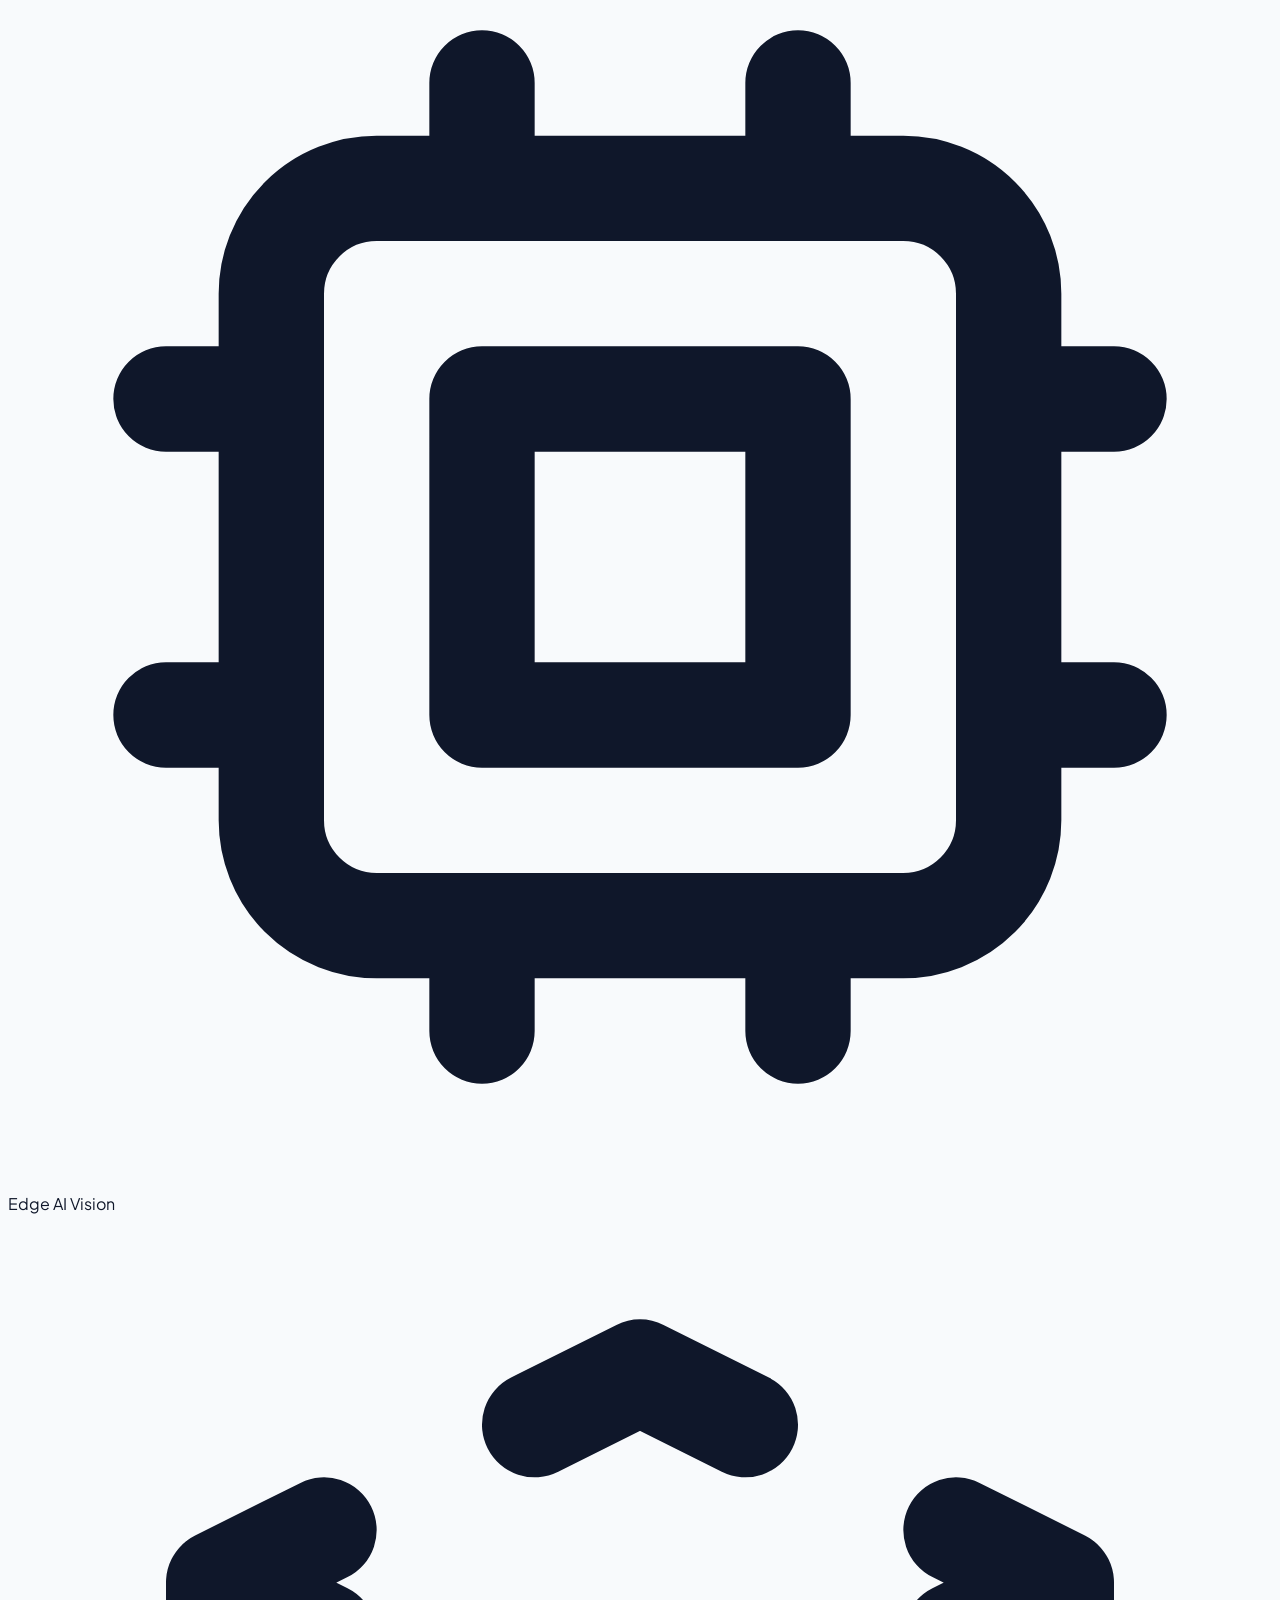
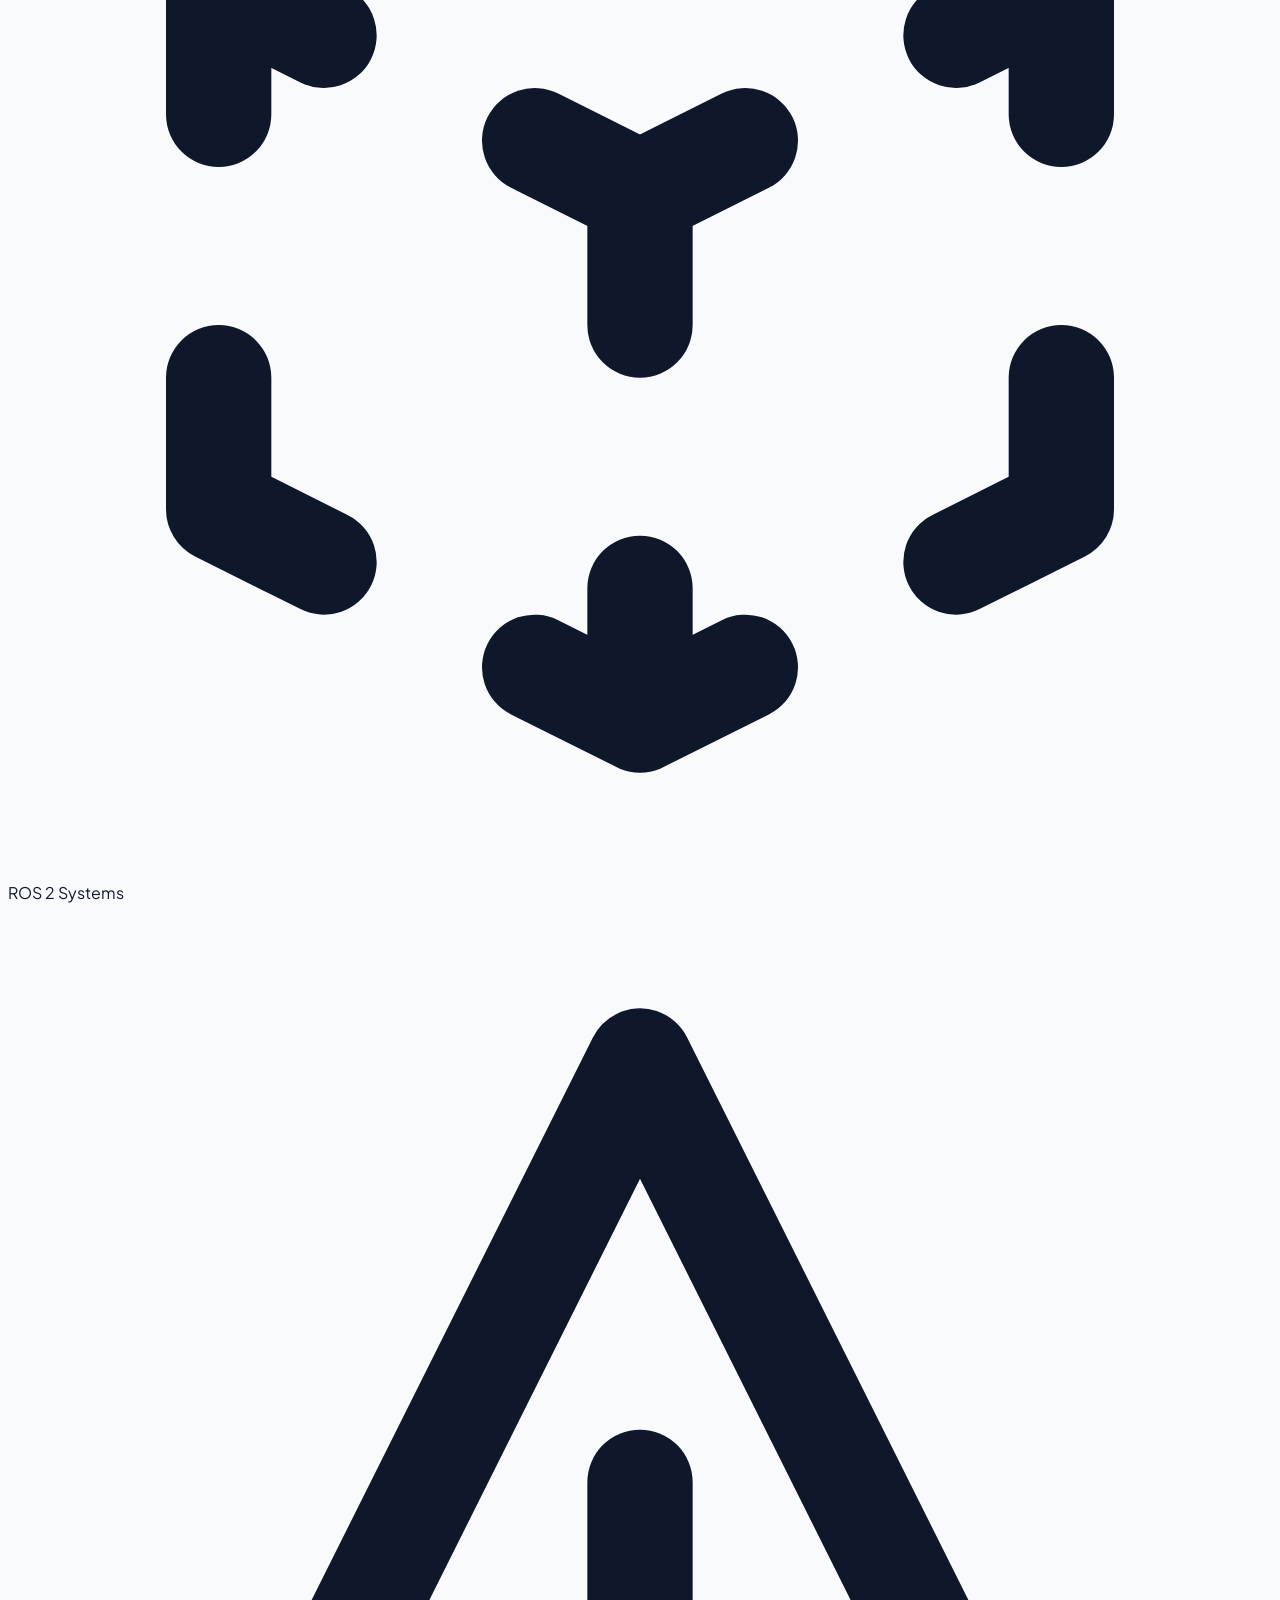
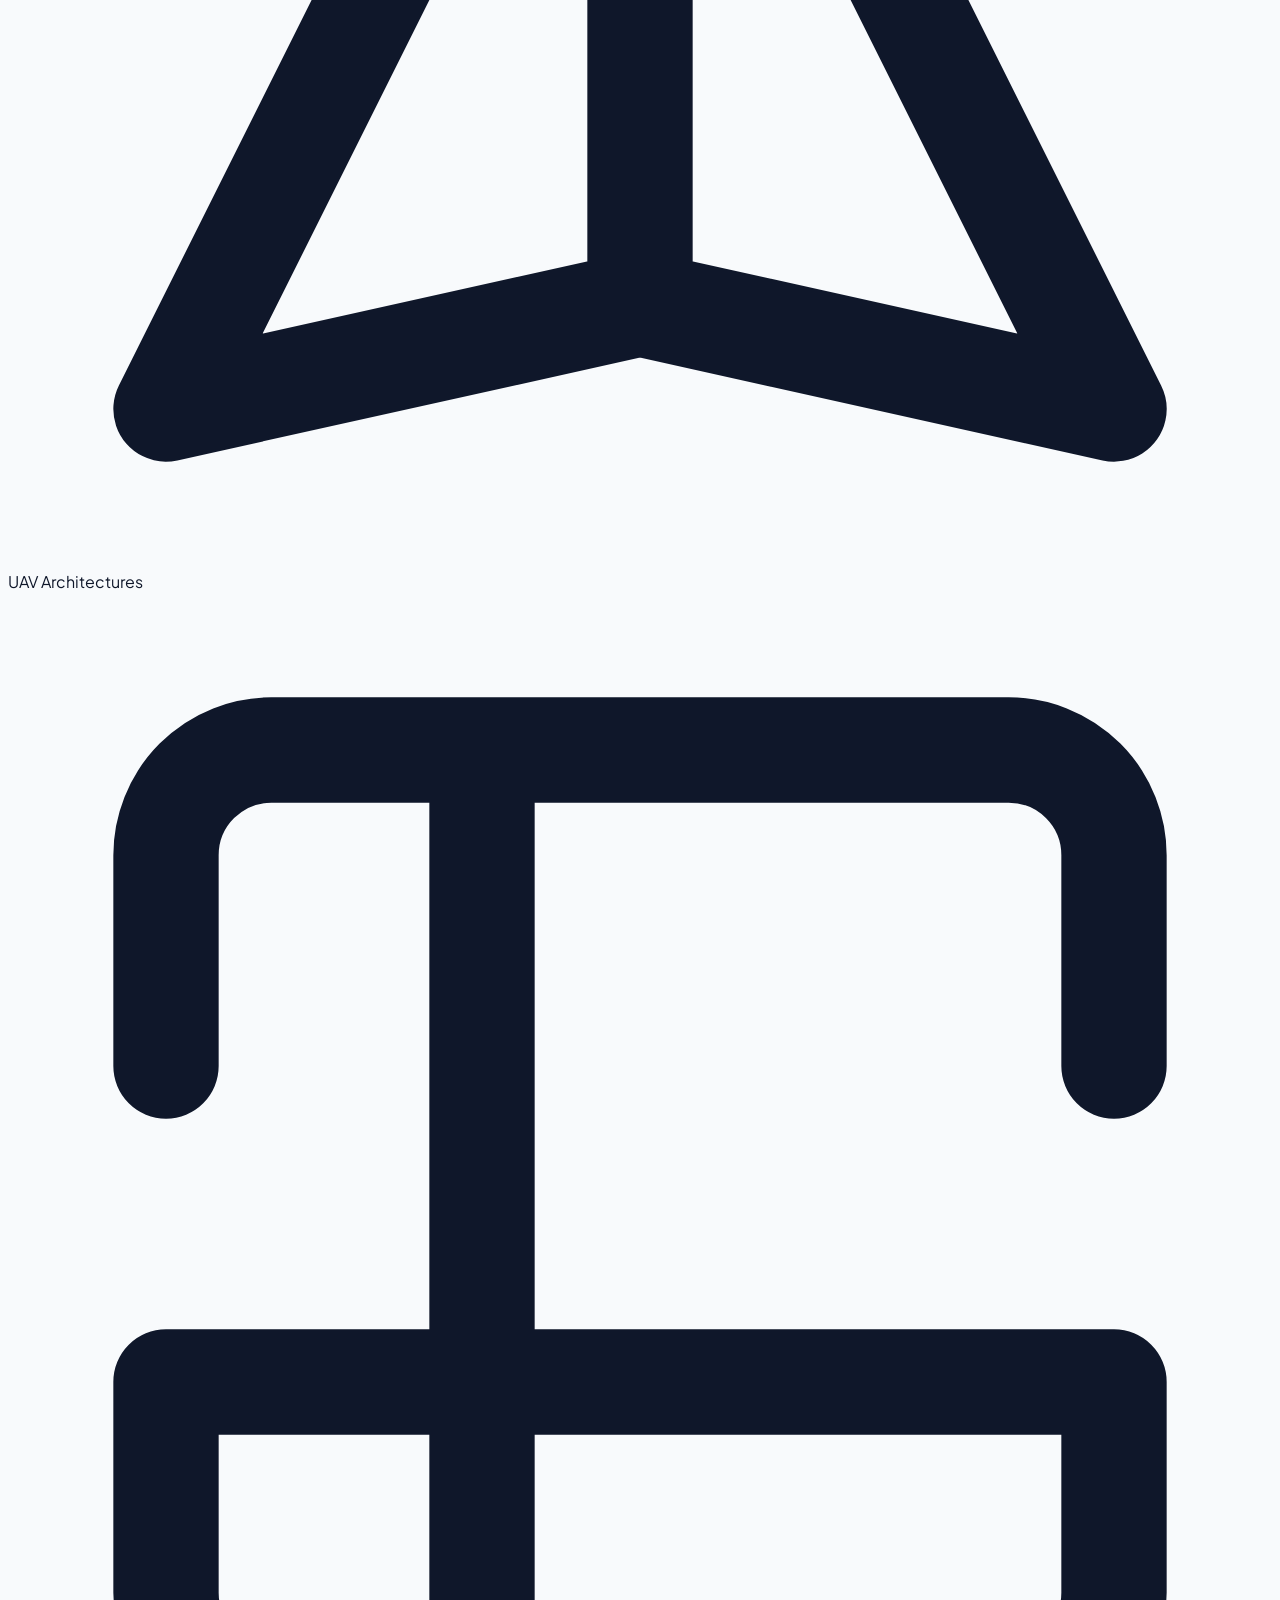
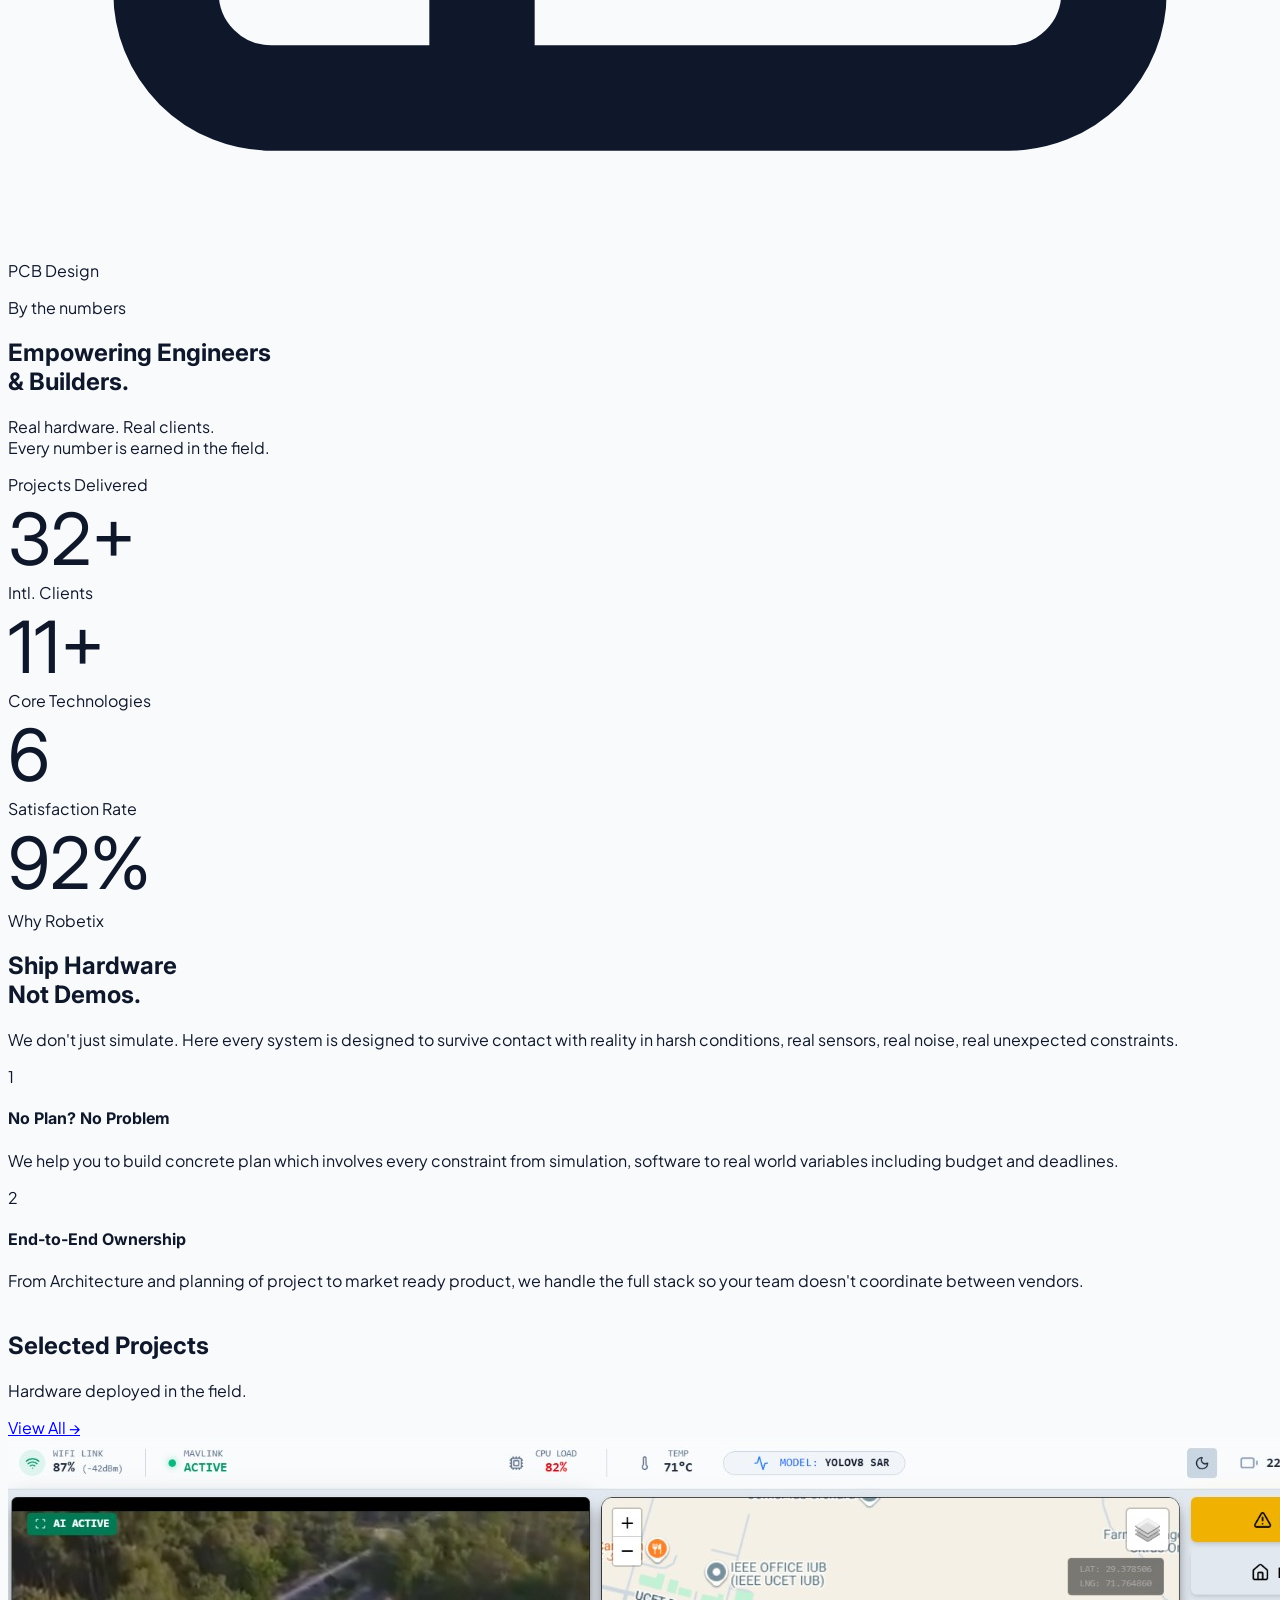
==== commit bc9759de: "Update index.html" ====
--- a/index.html
+++ b/index.html
@@ -340,7 +340,7 @@
                         </div>
                         <span class="logo-text text-slate-900">Robetix</span>
                     </div>
-                    <p class="text-sm text-slate-500 leading-relaxed font-medium max-w-sm mb-6">Robetix, Robotics & embedded systems engineering services from Pakistan. UAV systems, Edge AI, PCB design, ROS 2, and firmware for clients in 12+ countries.</p>
+                    <p class="text-sm font-medium text-slate-400">Robotics & Embedded Systems Engineering, Pakistan</p>
                     <a href="mailto:robetix.pak@gmail.com" class="inline-flex items-center gap-2 text-sm font-semibold text-slate-600 hover:text-blue-600 transition-colors">
                         <svg class="w-4 h-4" fill="none" stroke="currentColor" viewBox="0 0 24 24"><path stroke-linecap="round" stroke-linejoin="round" stroke-width="2" d="M3 8l7.89 5.26a2 2 0 002.22 0L21 8M5 19h14a2 2 0 002-2V7a2 2 0 00-2-2H5a2 2 0 00-2 2v10a2 2 0 002 2z"/></svg>
                         robetix.pak@gmail.com
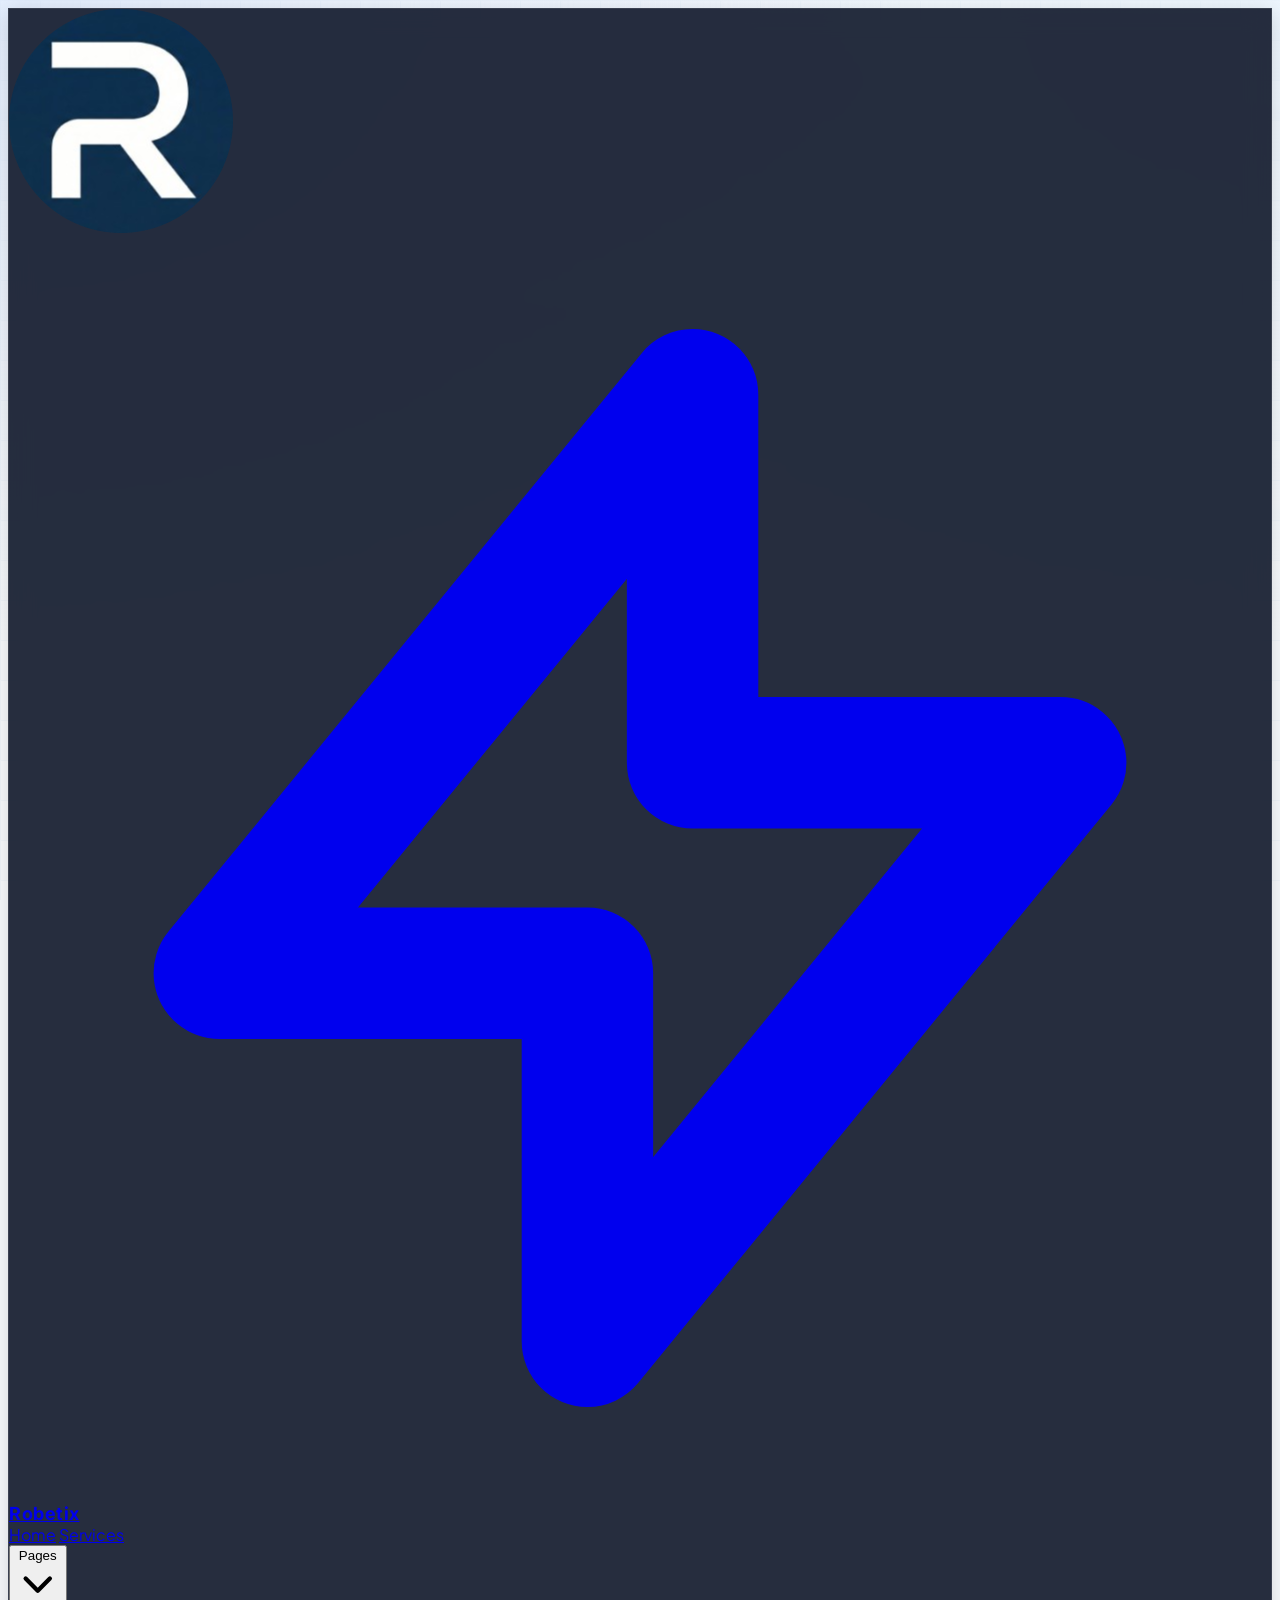
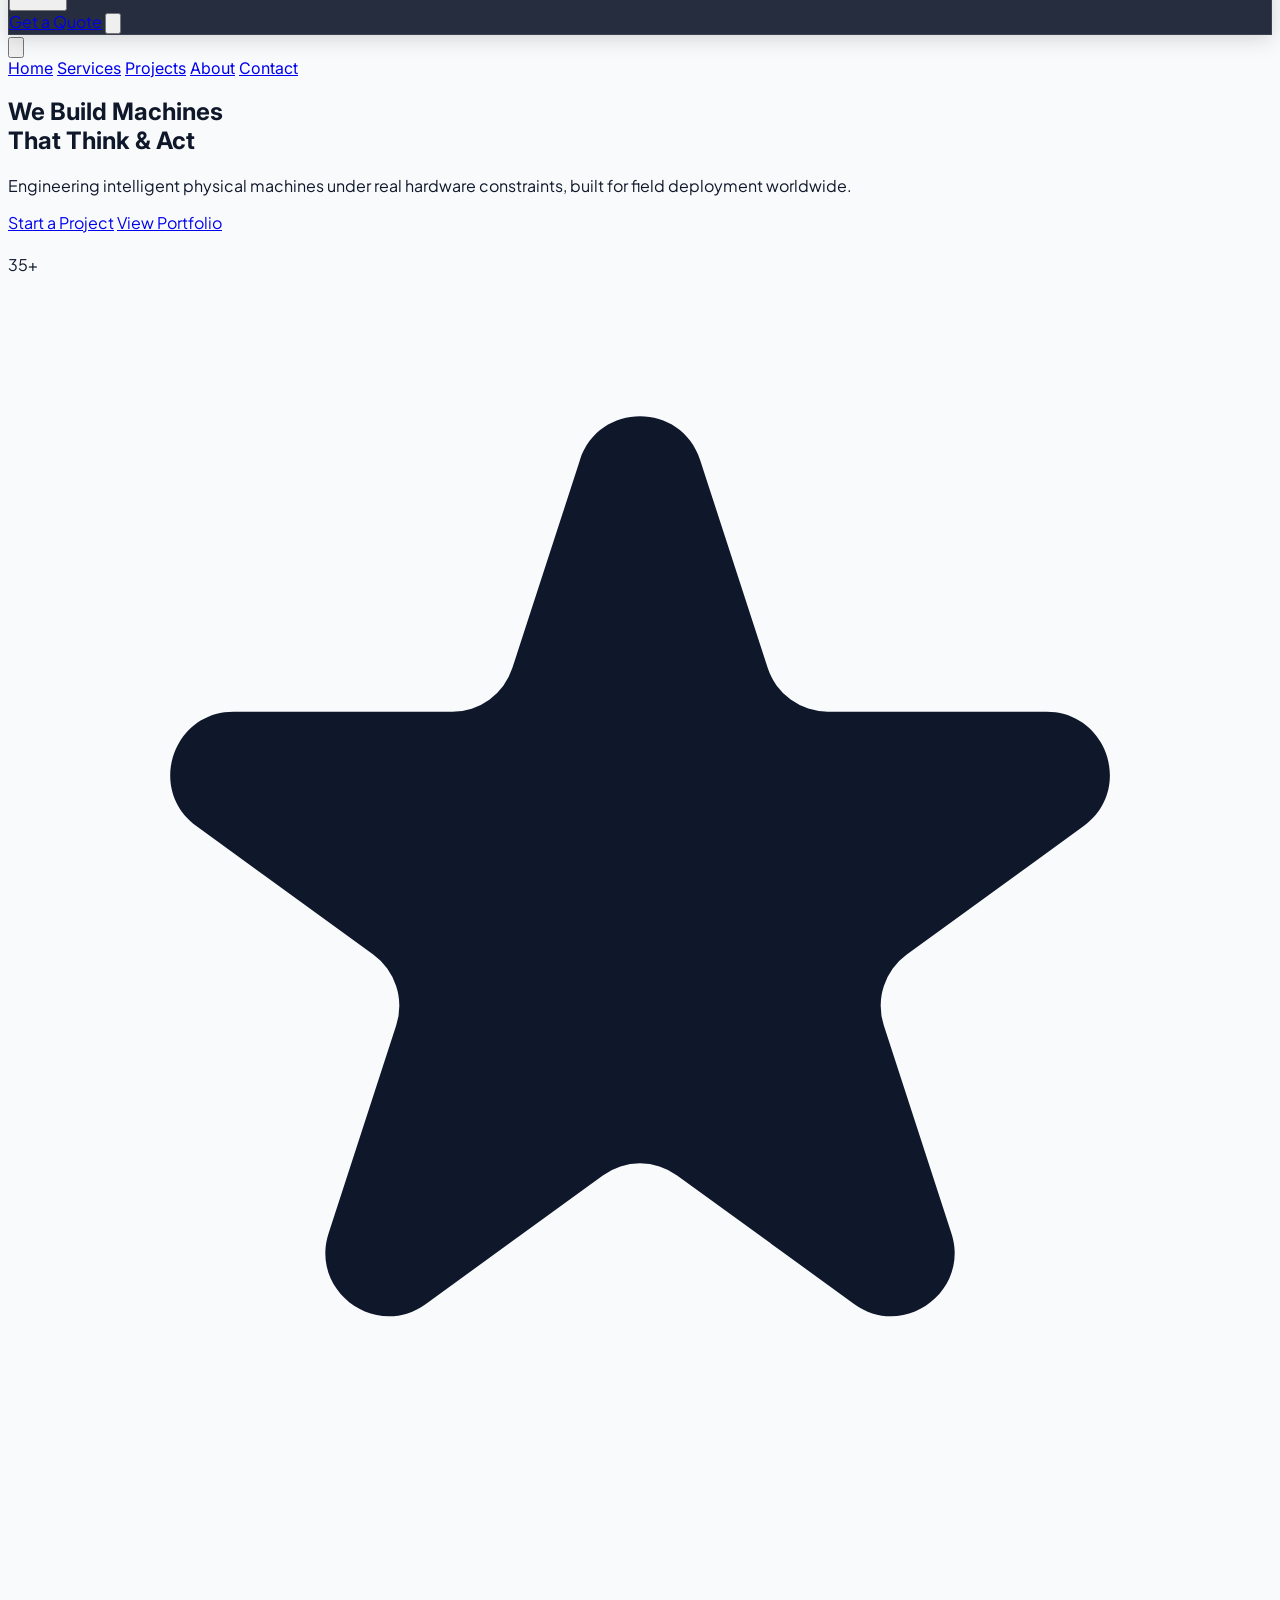
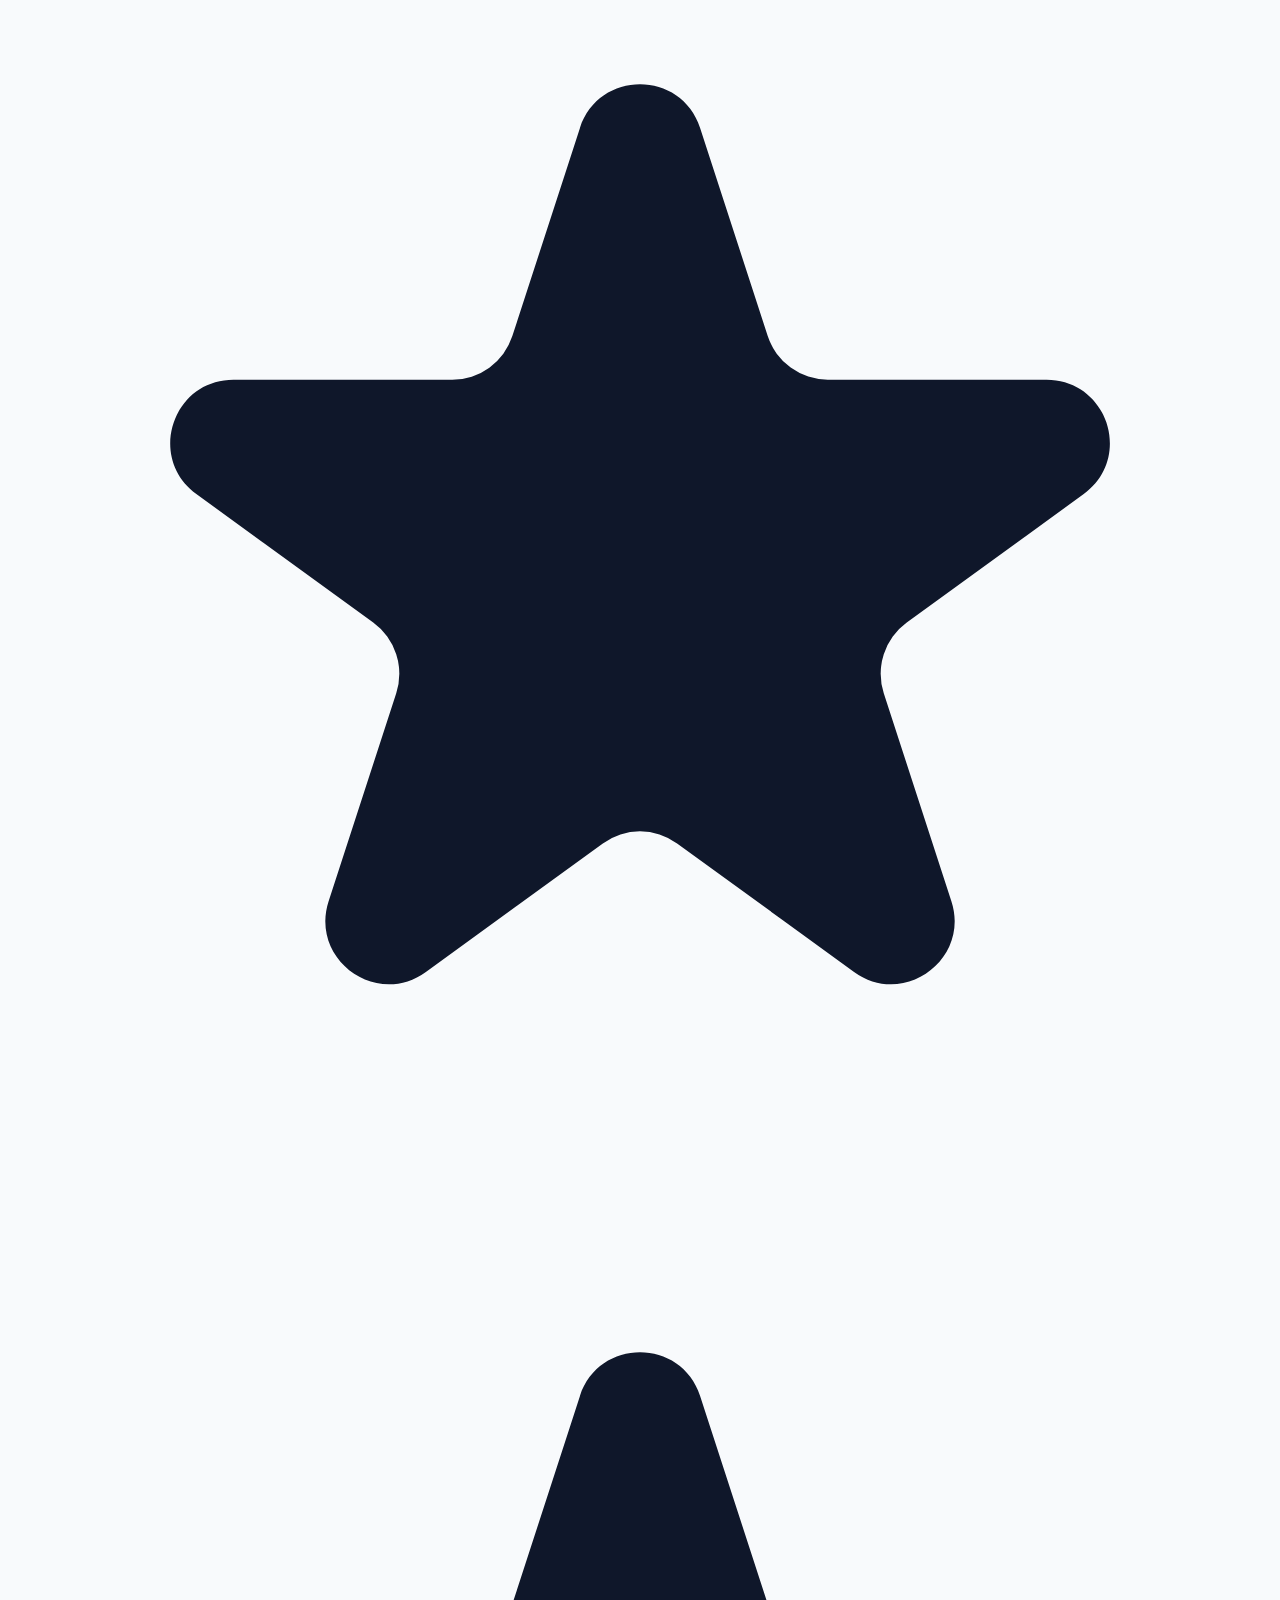
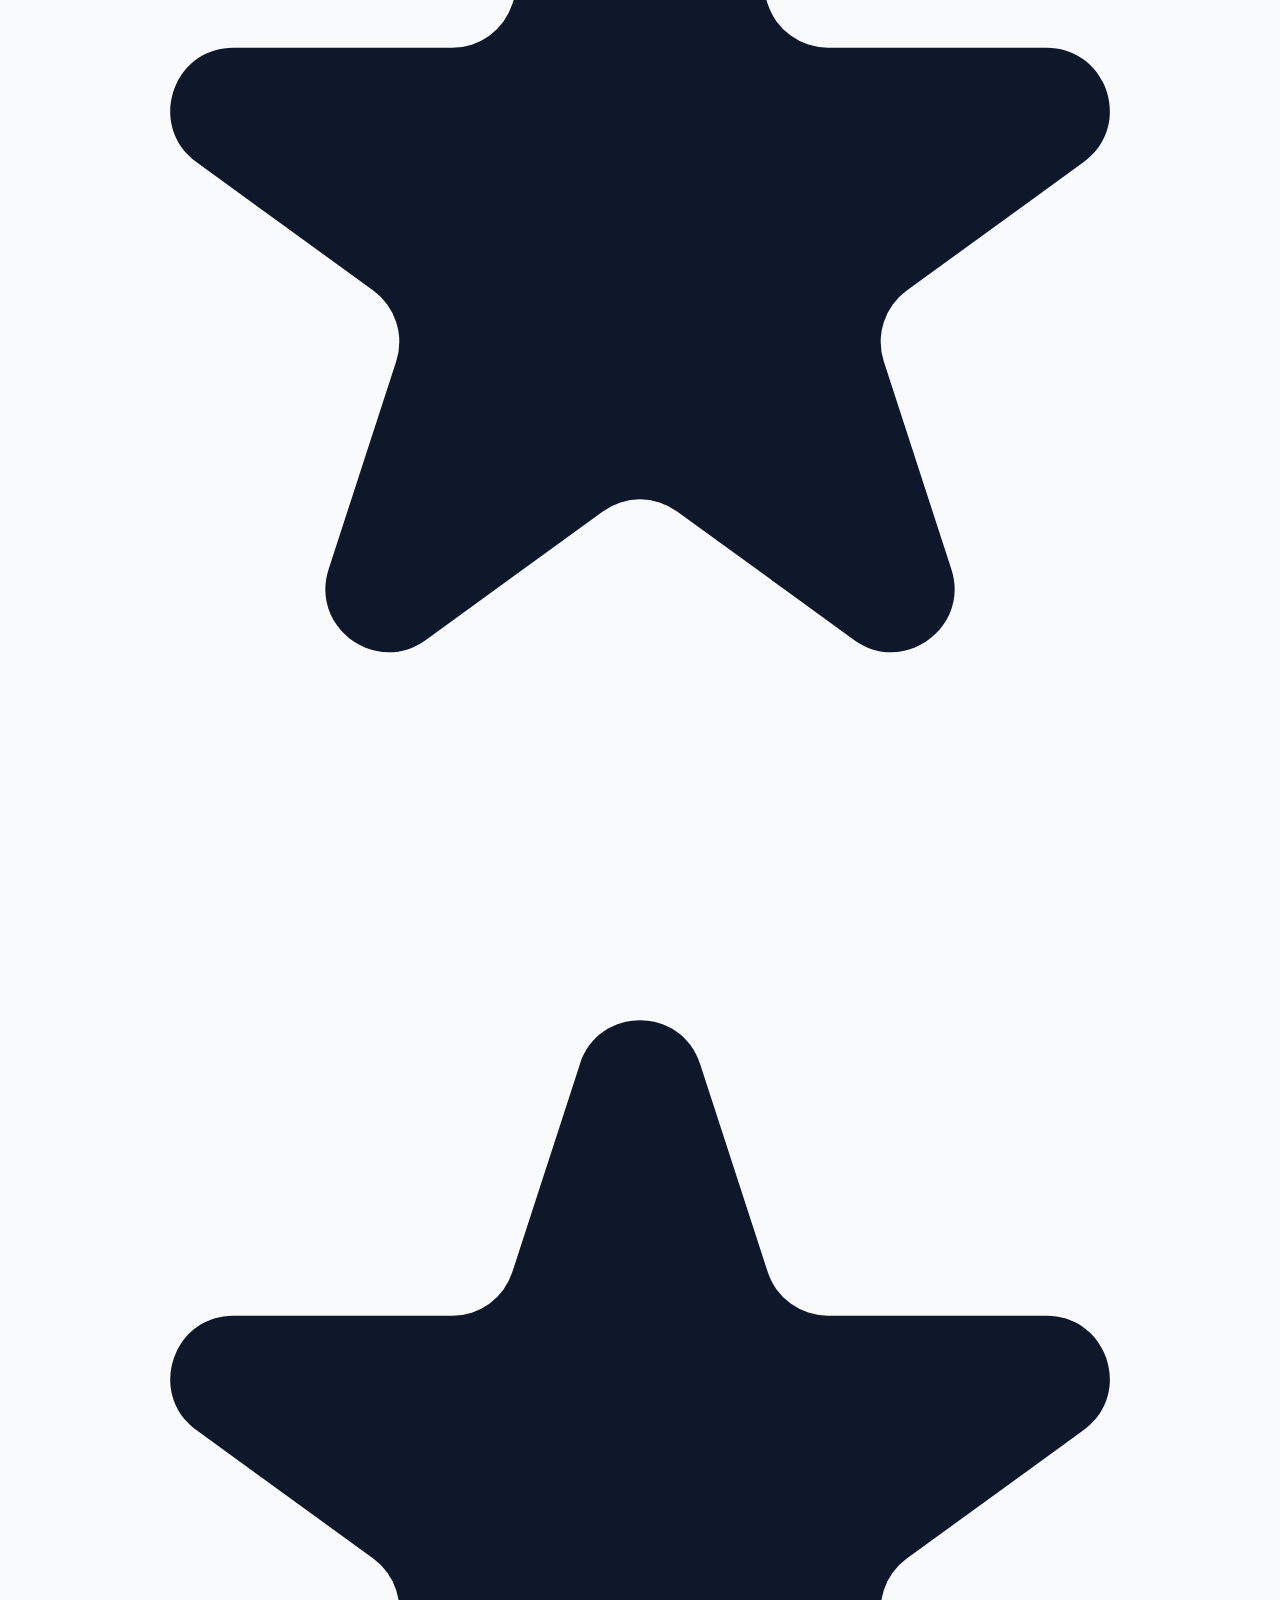
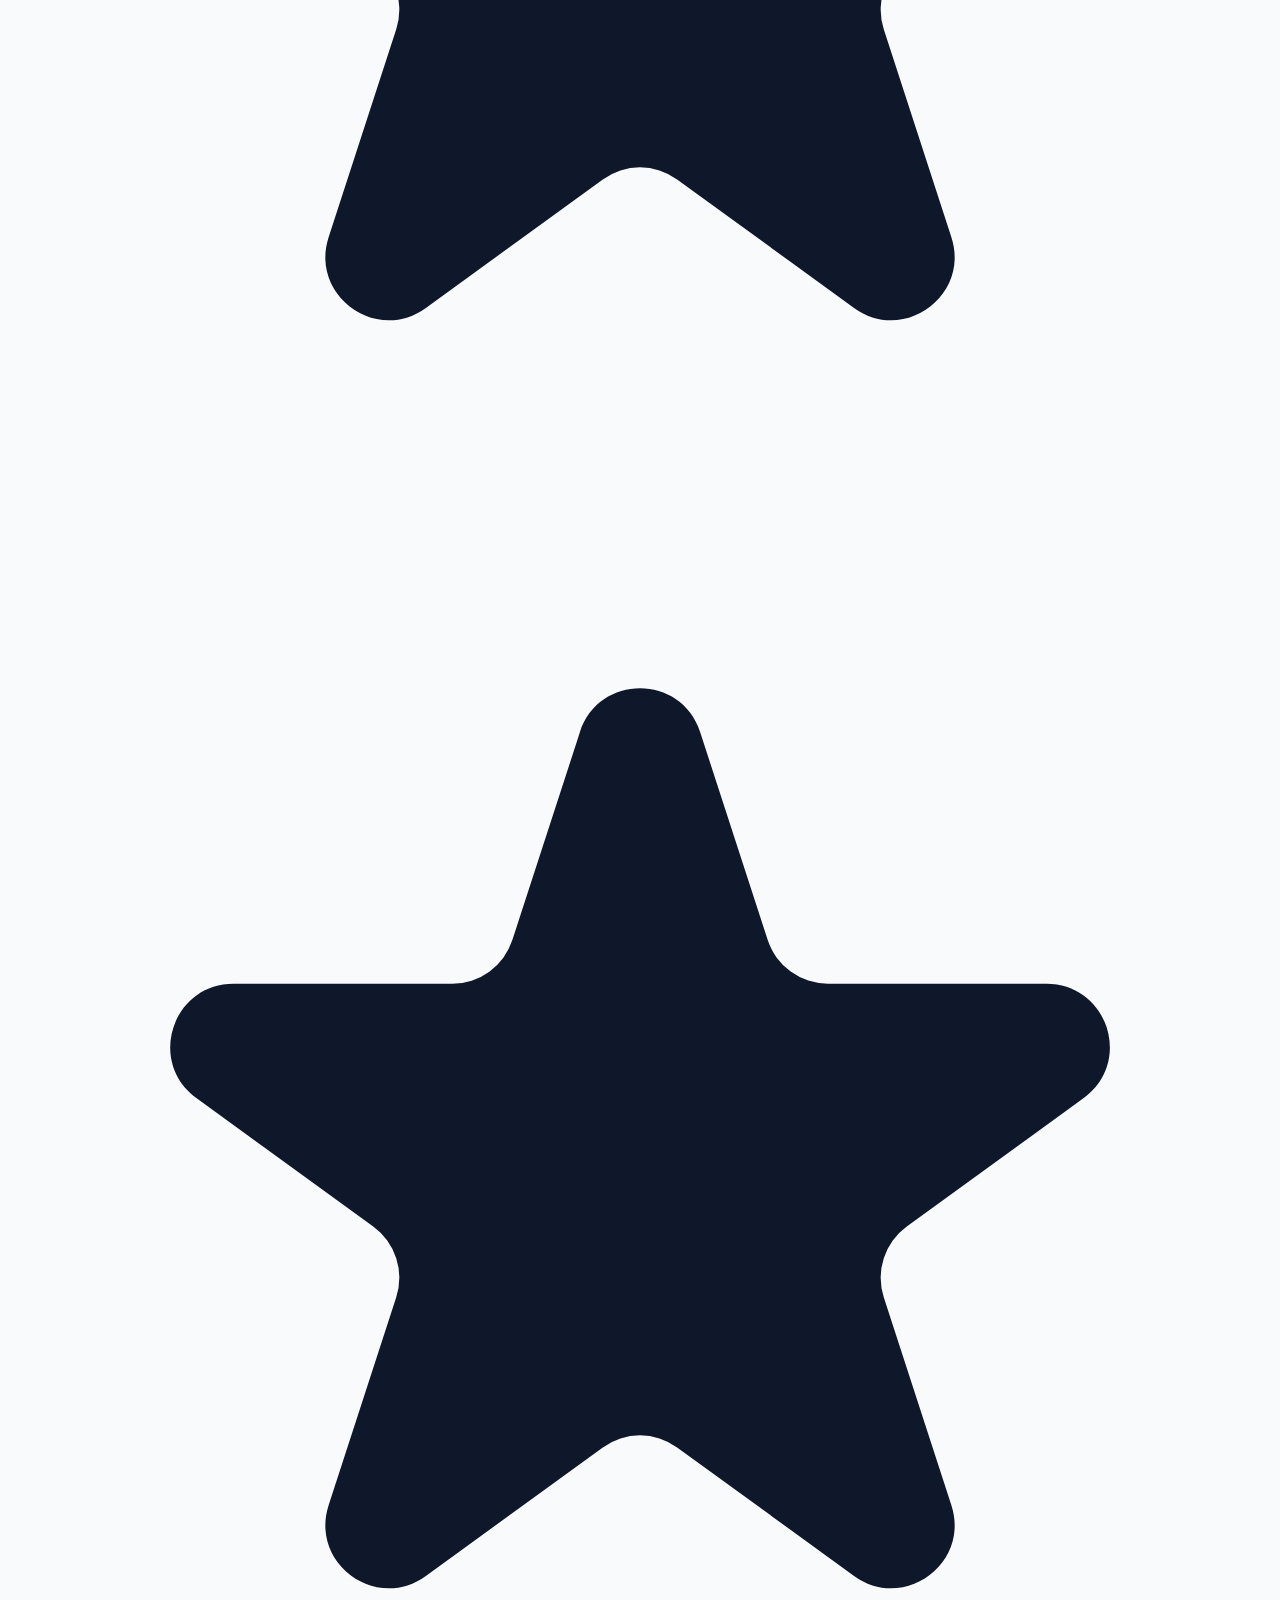
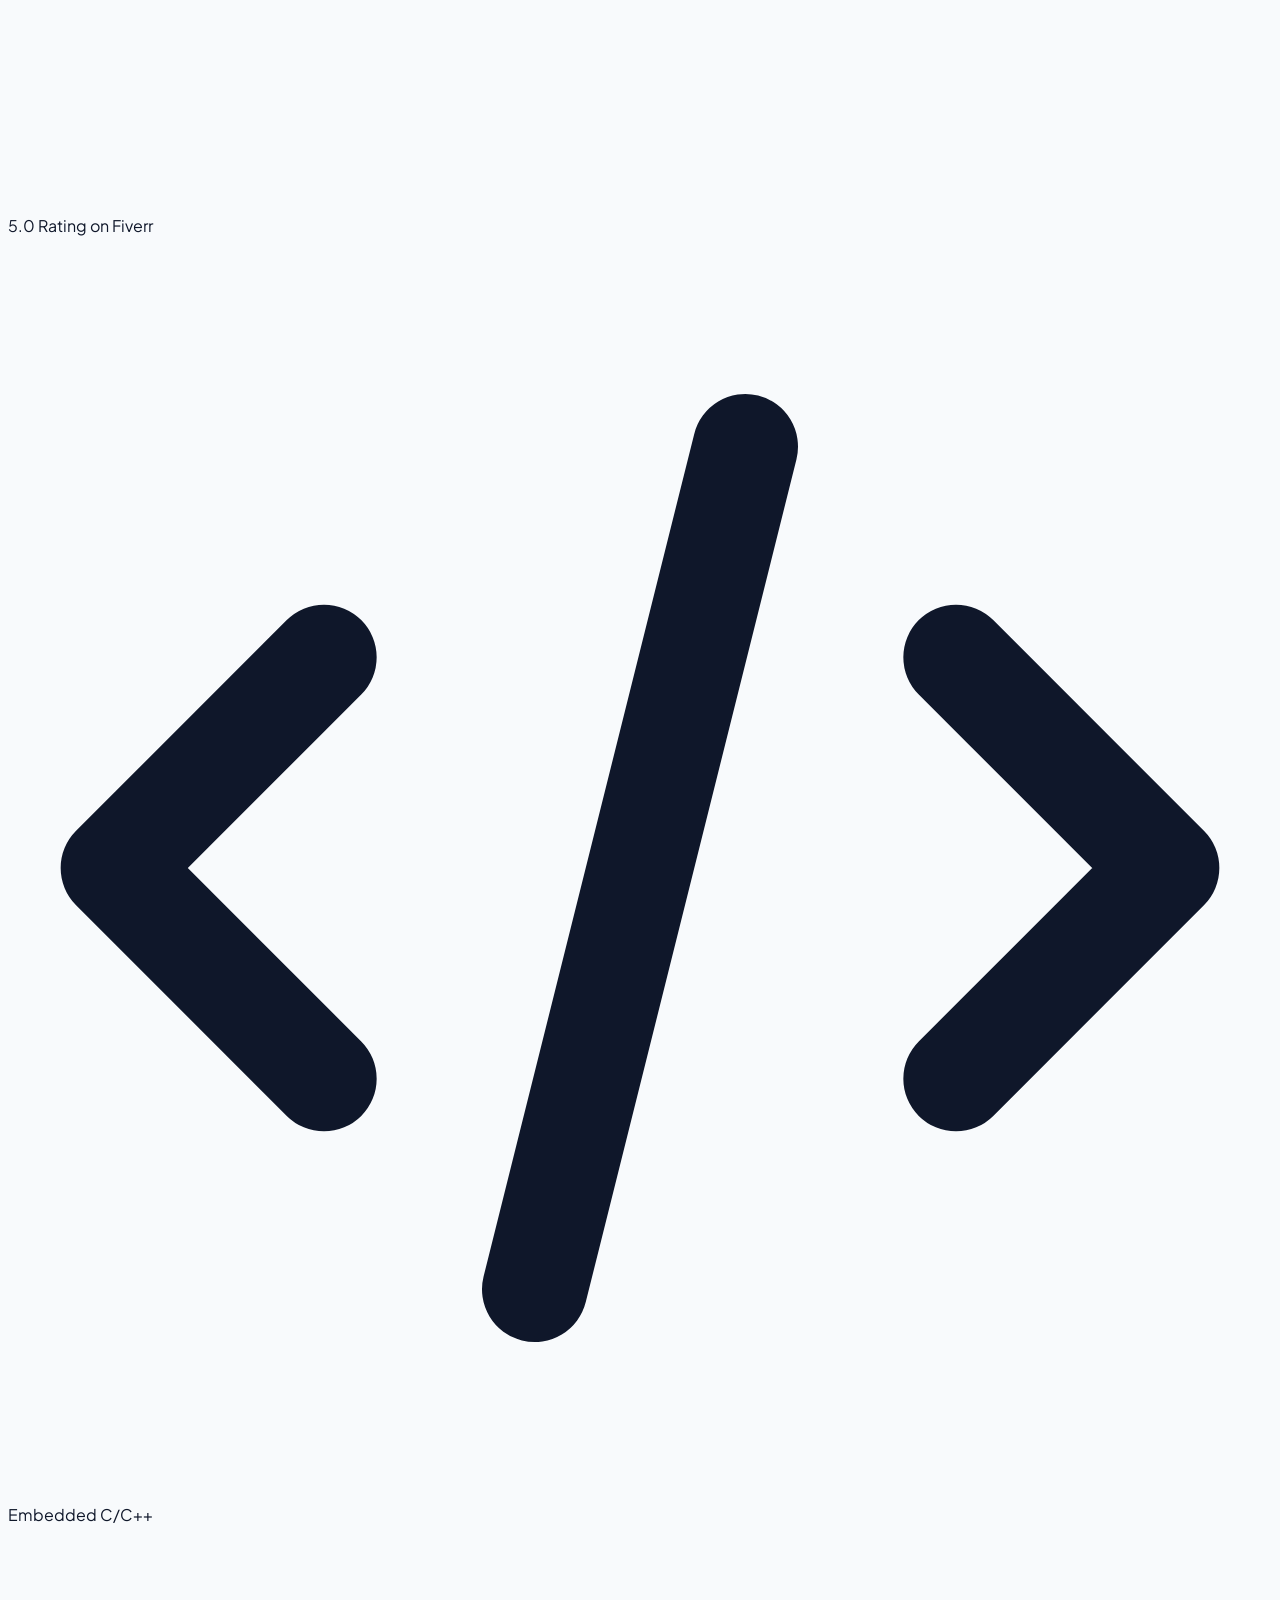
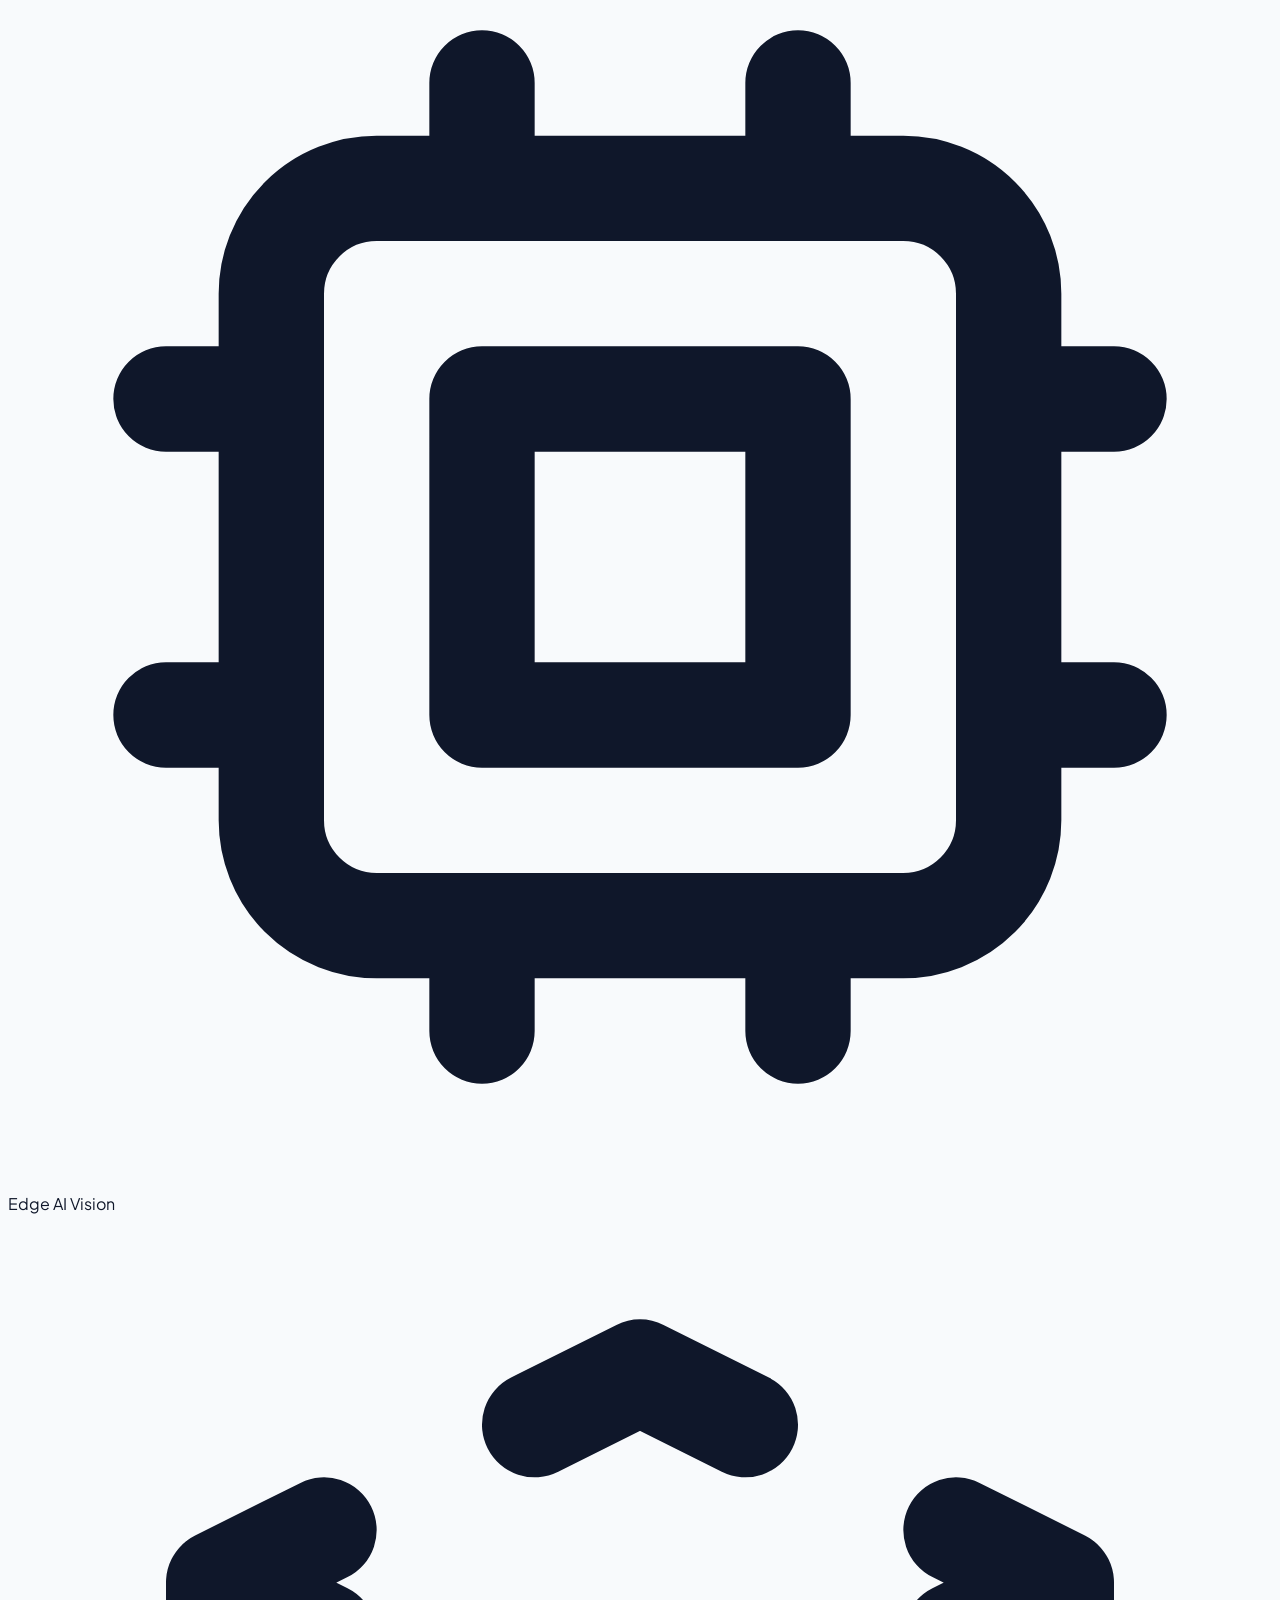
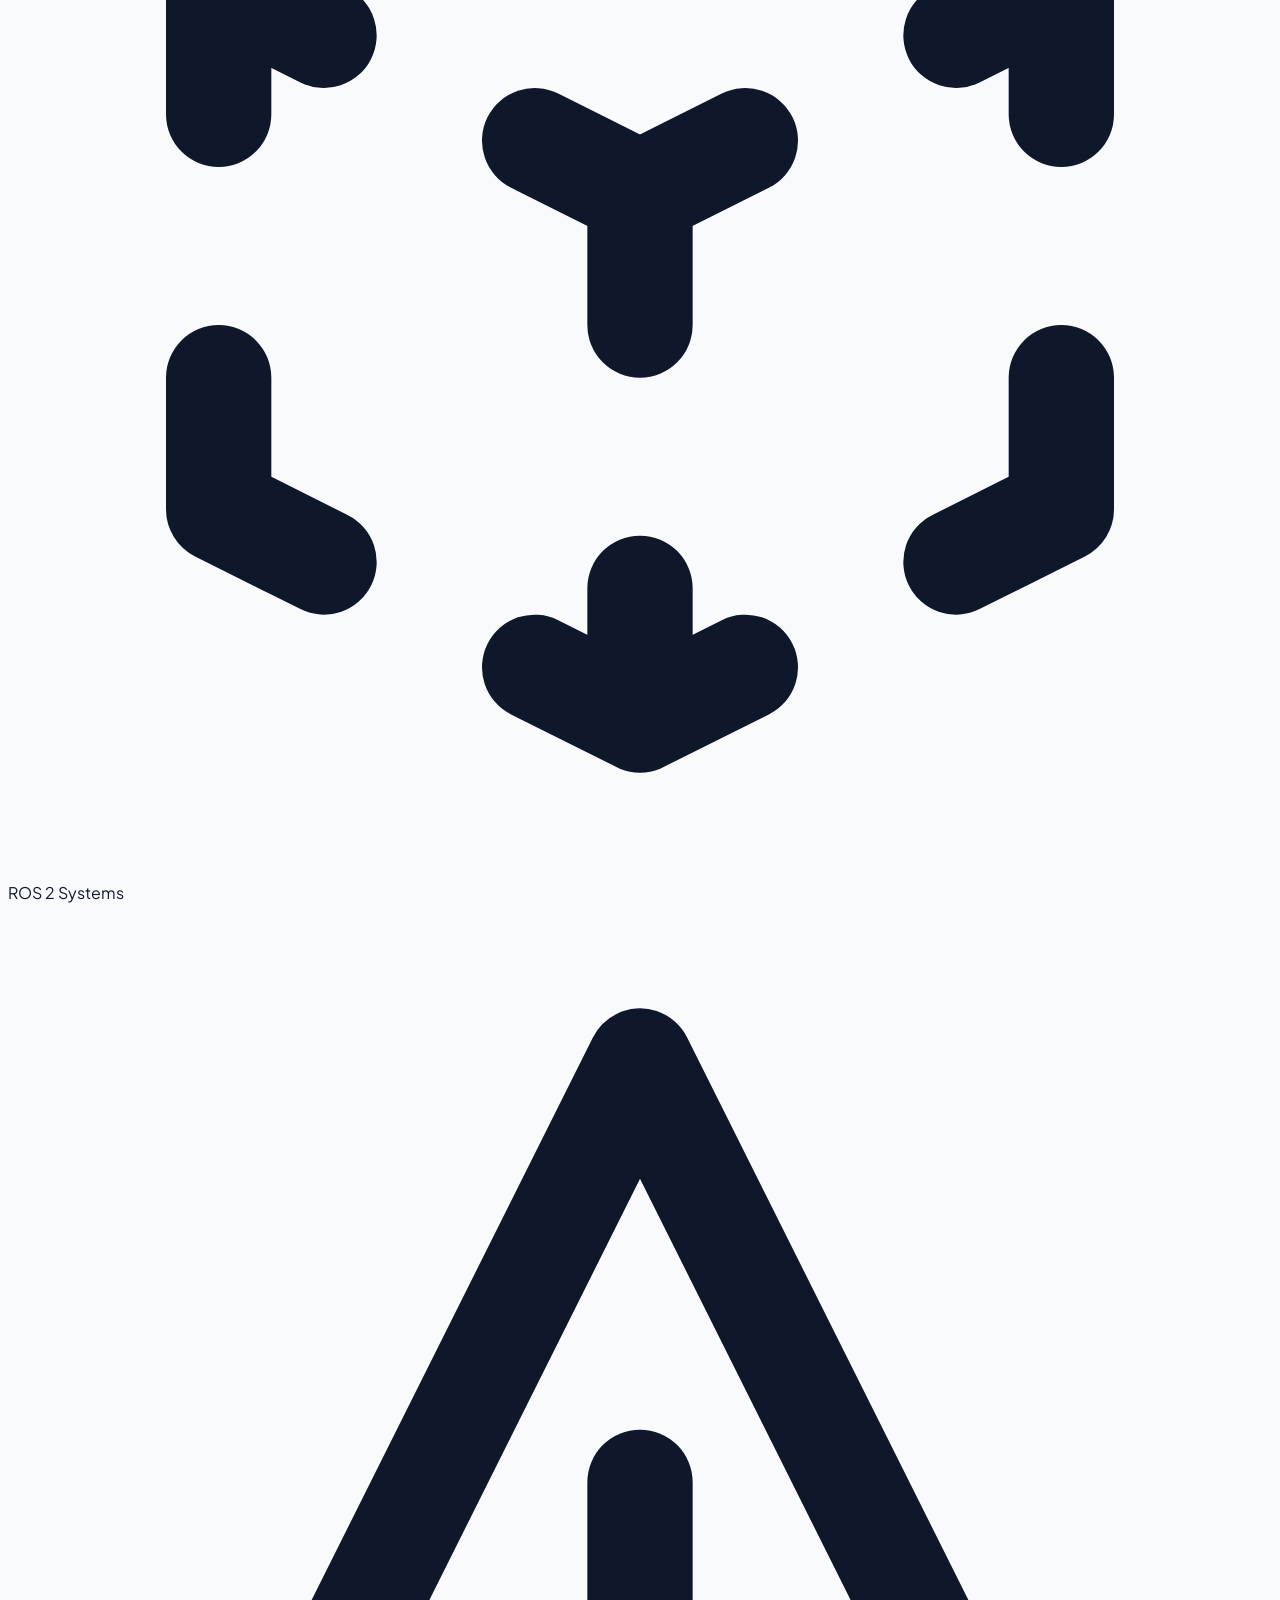
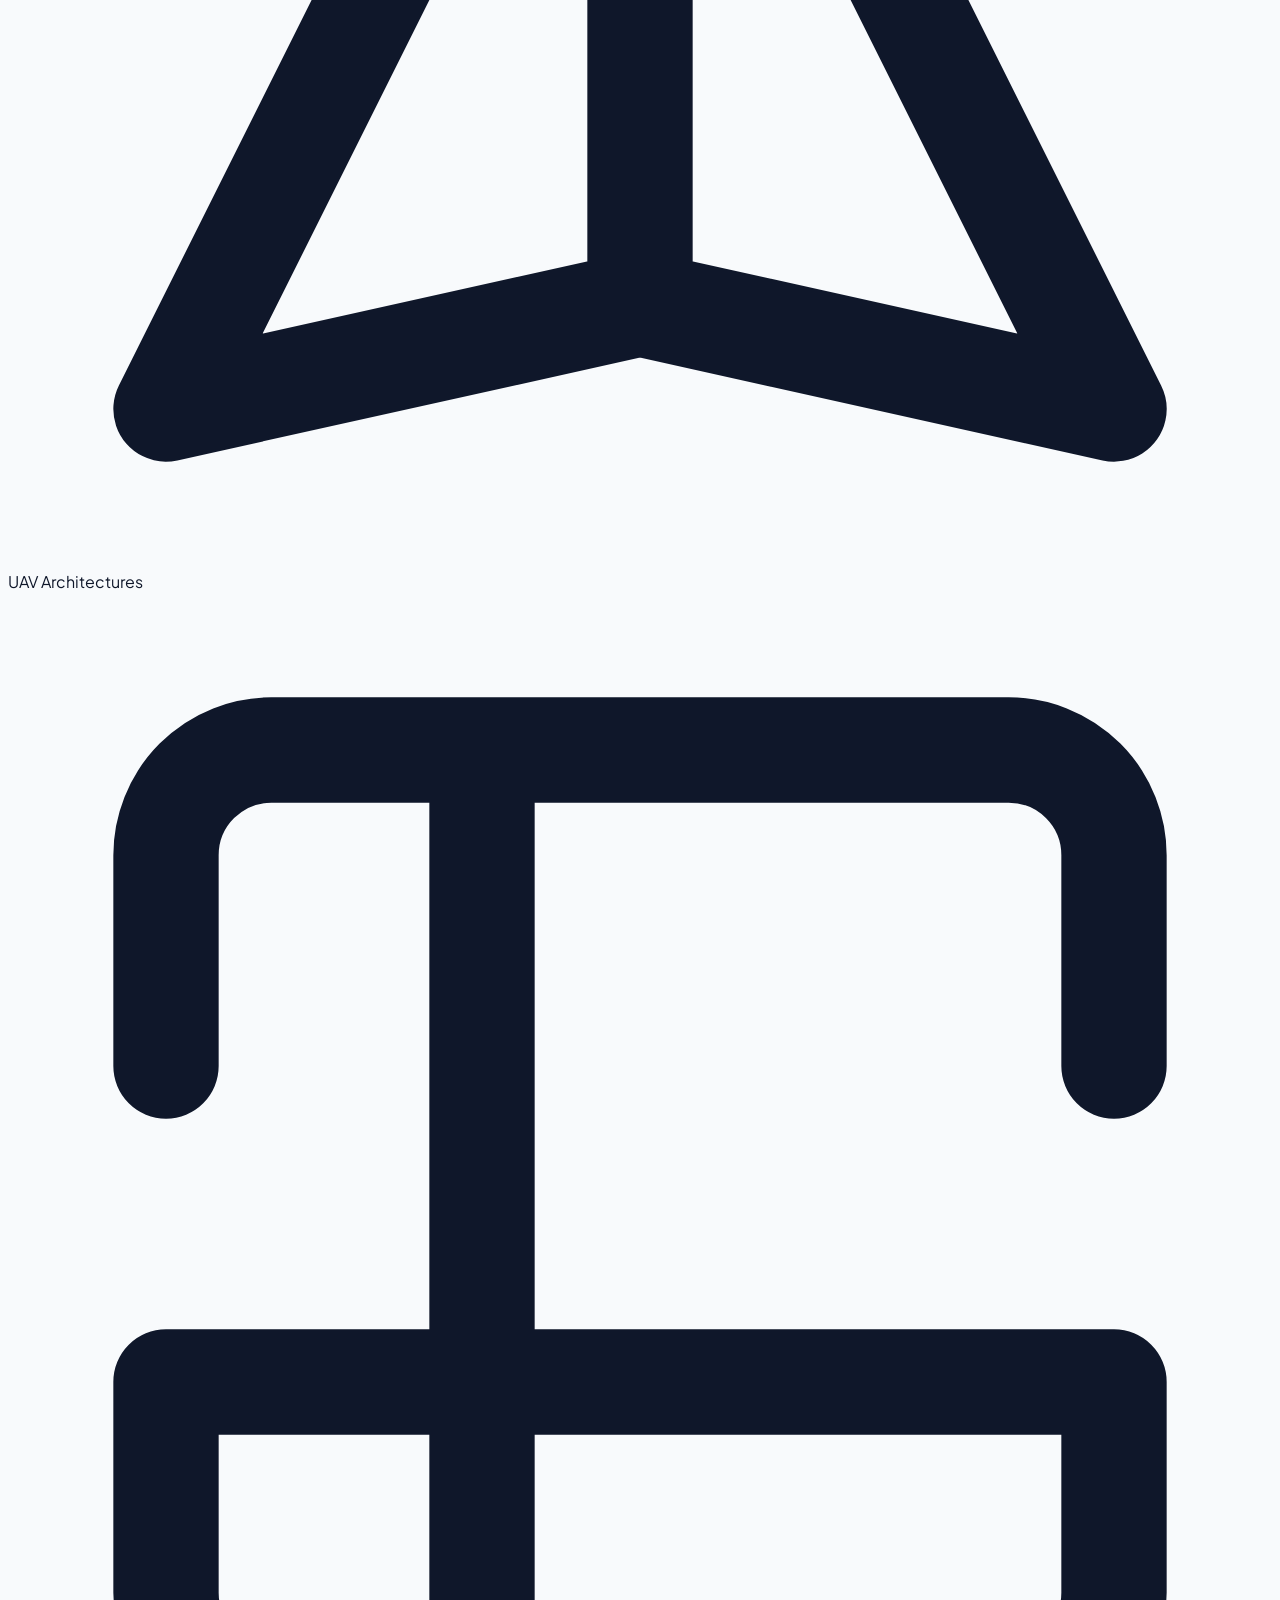
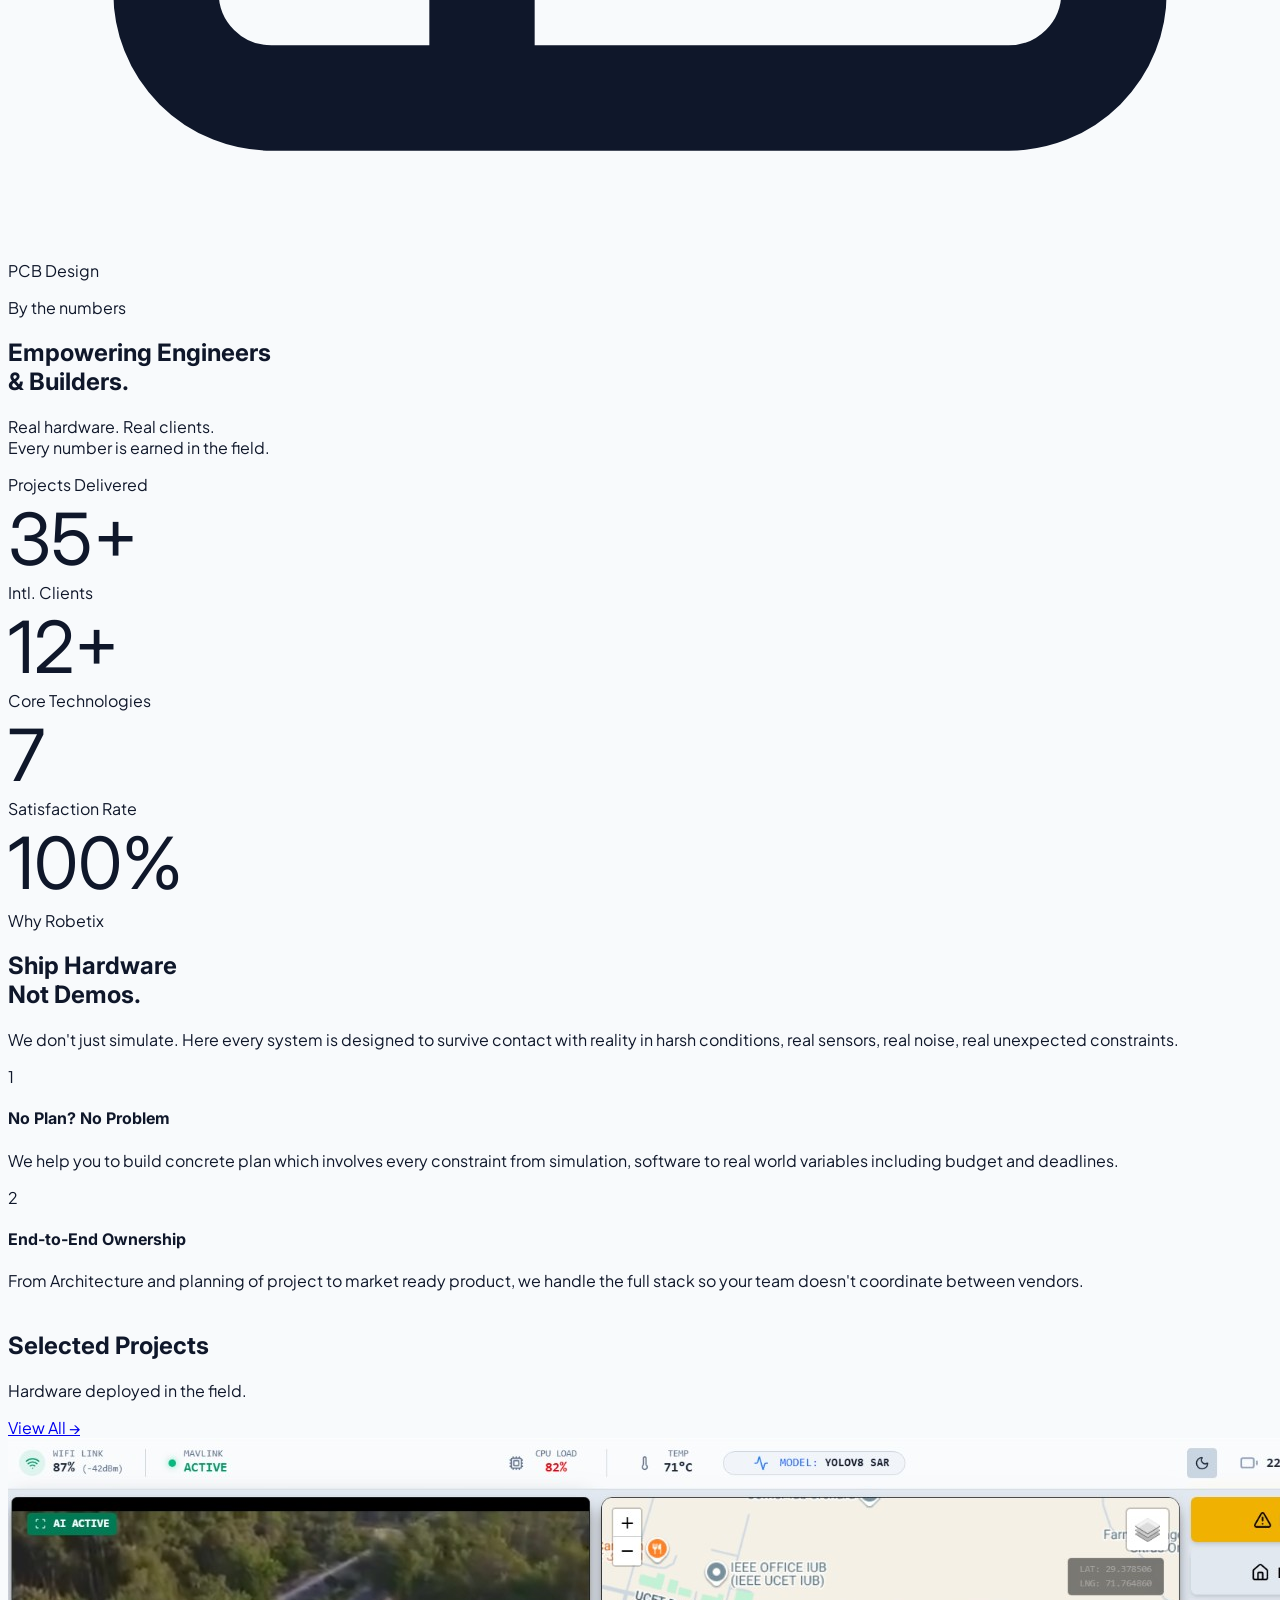
==== commit 703c5bb9: "Update index.html" ====
--- a/index.html
+++ b/index.html
@@ -3,7 +3,7 @@
 <head>
     <meta charset="UTF-8">
     <meta name="viewport" content="width=device-width, initial-scale=1.0">
-    <title>Robetix — Robotics & Embedded Systems Engineering</title>
+    <title>Robetix</title>
     <meta name="description" content="Robetix builds UAV systems, Edge AI, PCB design, ROS 2 robots, and embedded firmware. Founded by a published researcher. Trusted by clients in 12+ countries worldwide.">
     <meta name="keywords" content="robotics engineering Pakistan, embedded systems engineer, UAV systems, Edge AI, PCB design, ROS 2, autonomous robots, drone development, firmware engineer, YOLOv8, MAVLink">
     <meta name="author" content="Robetix">
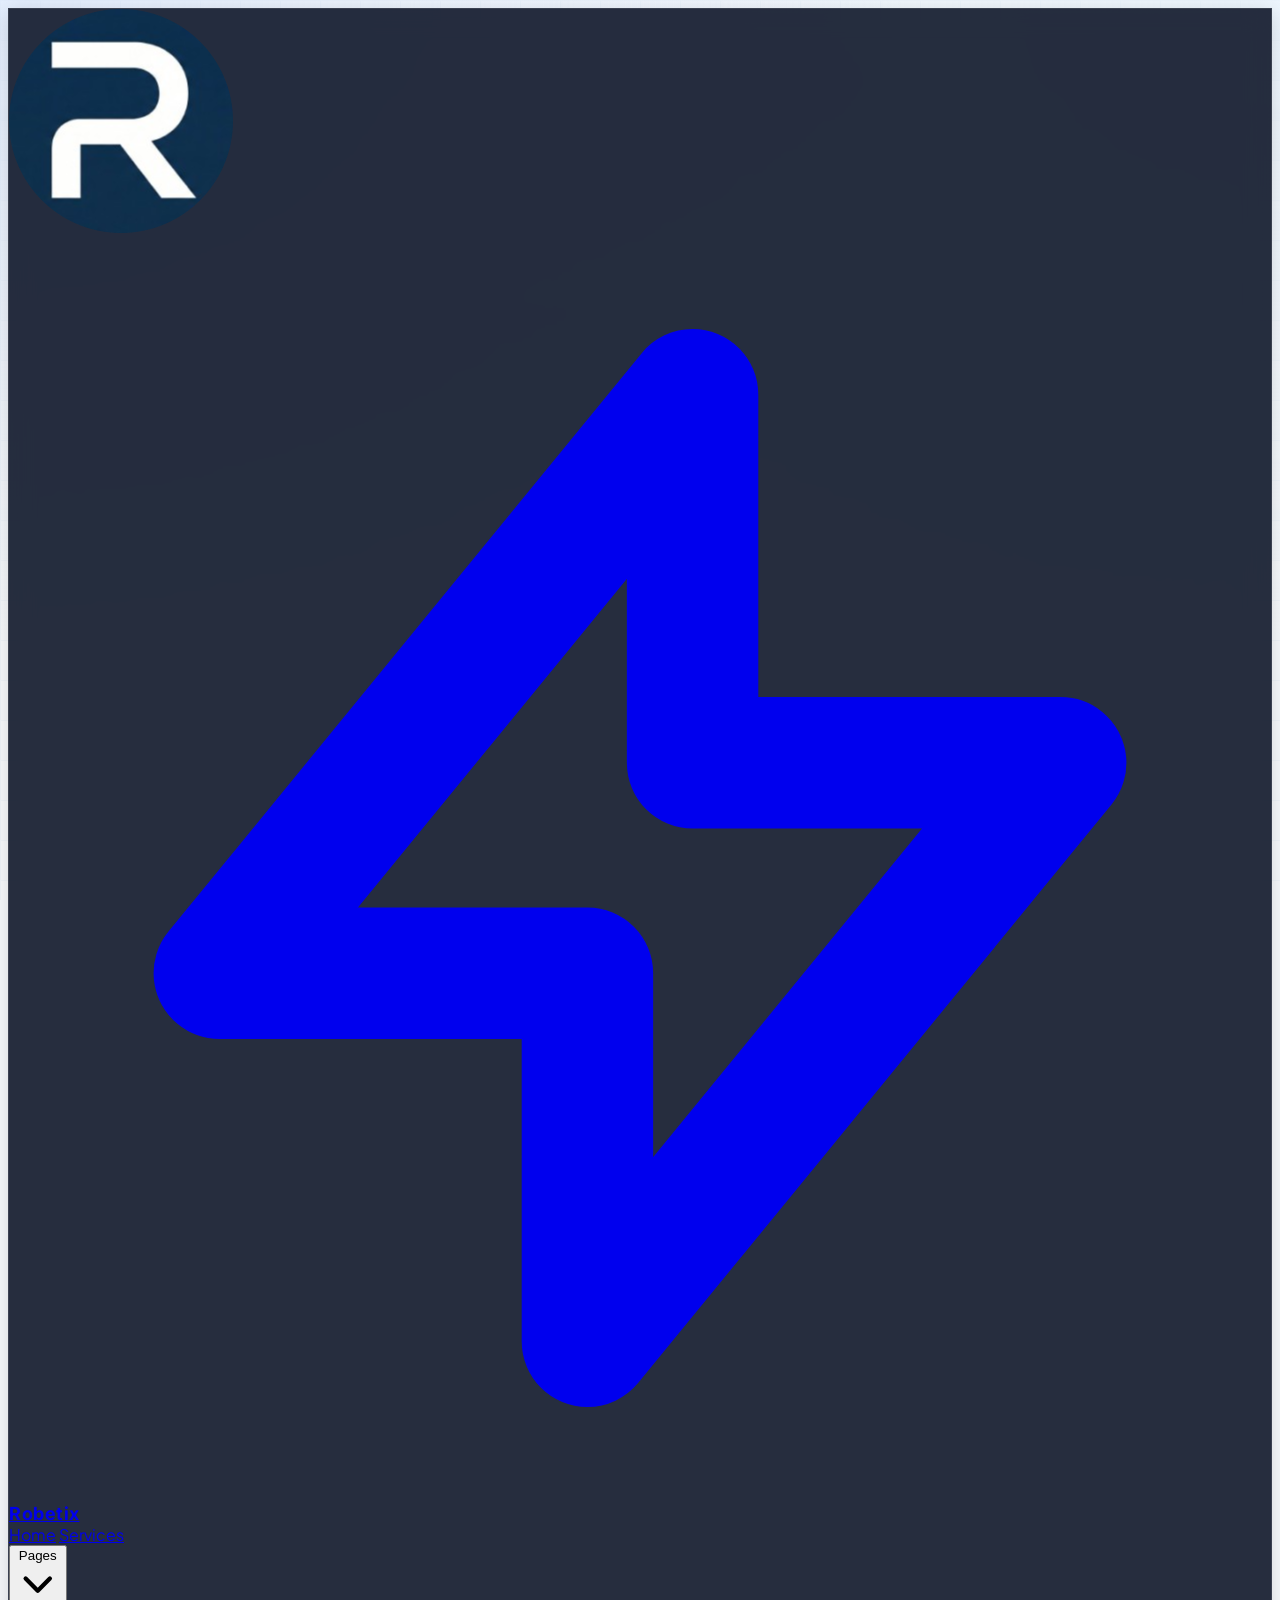
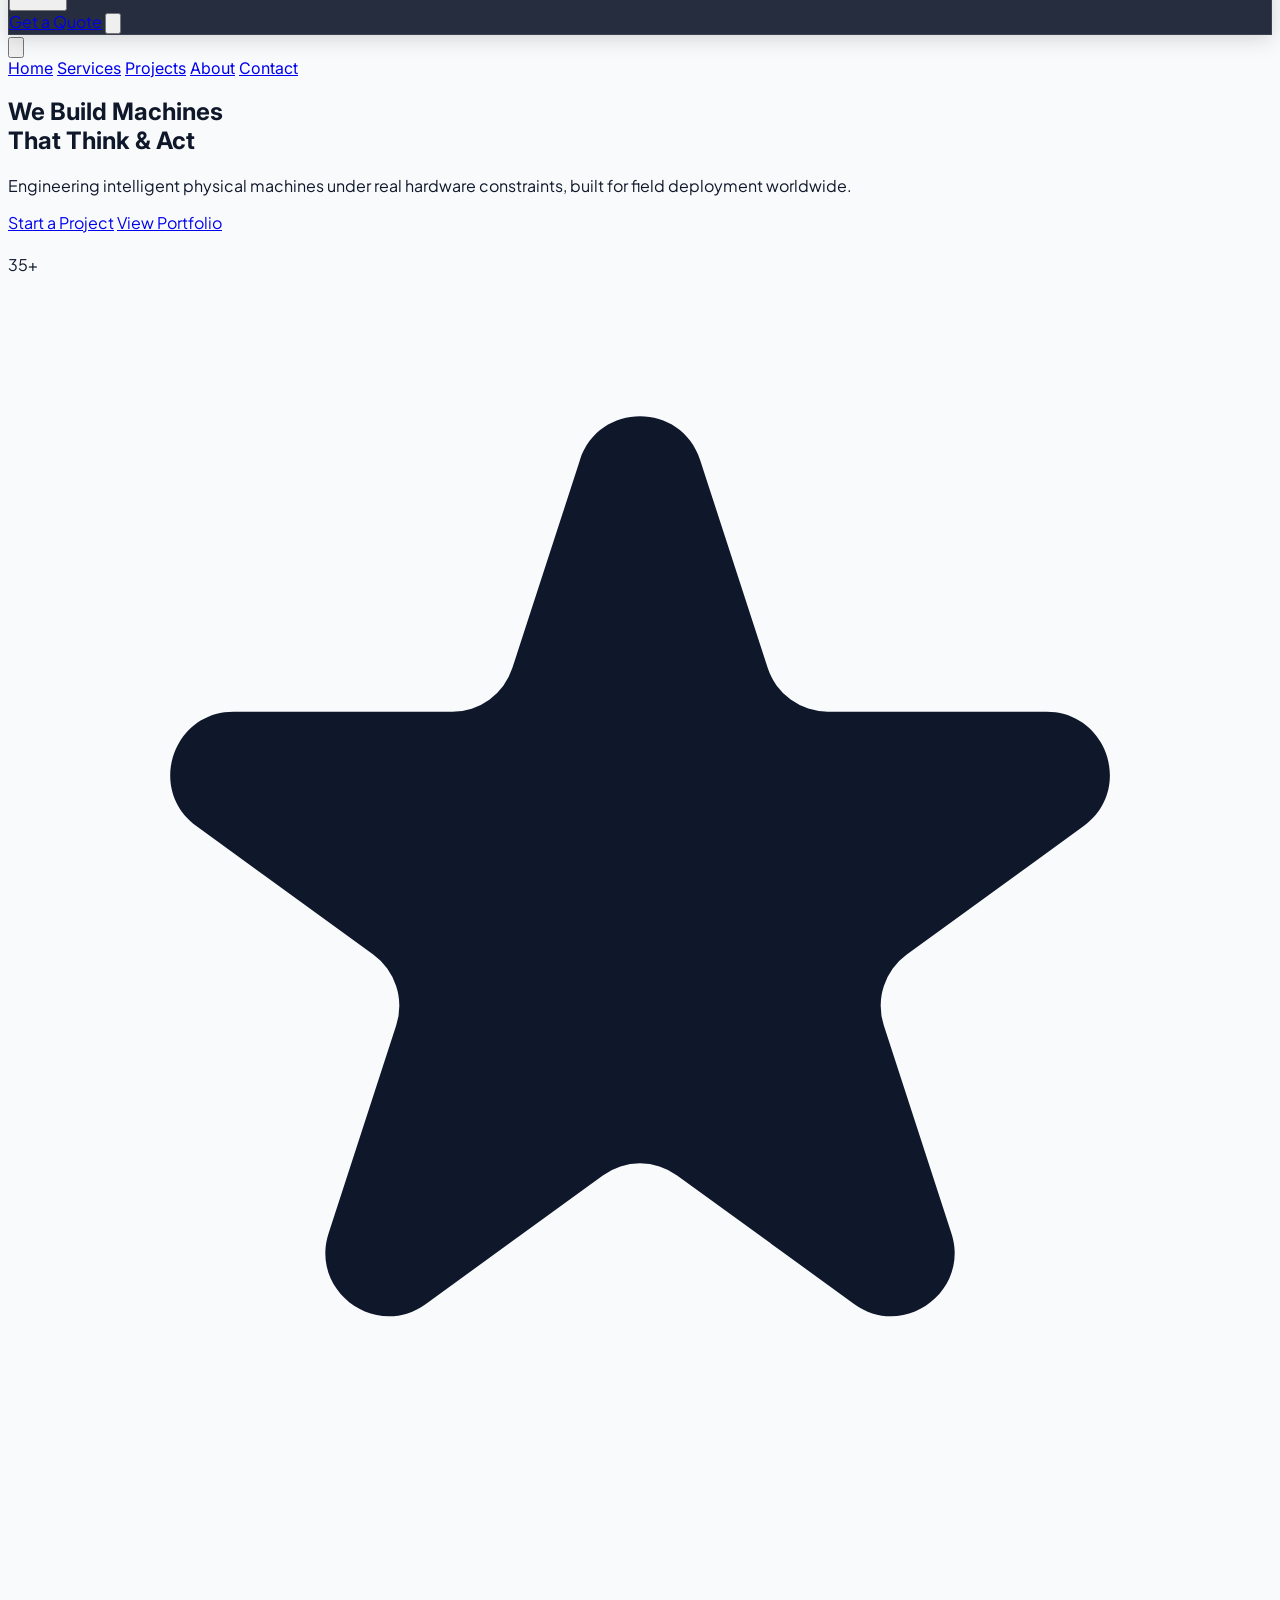
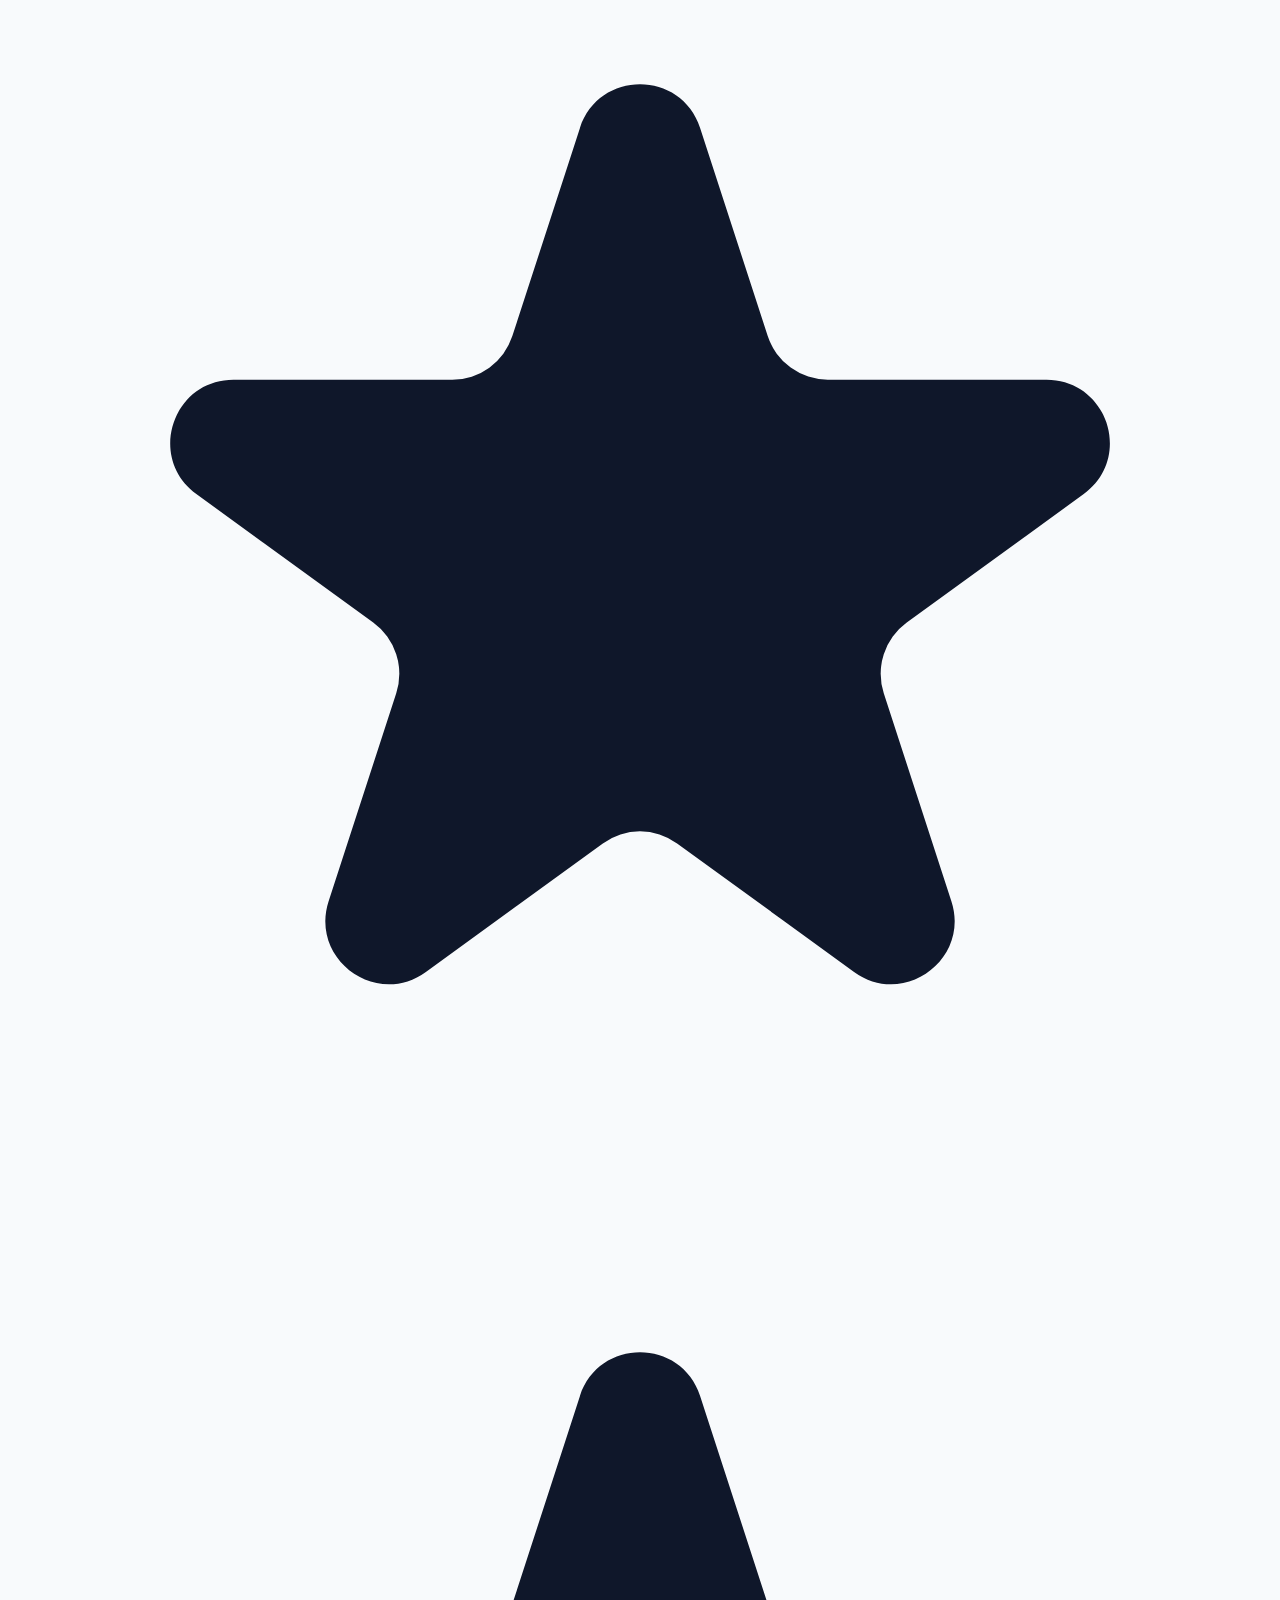
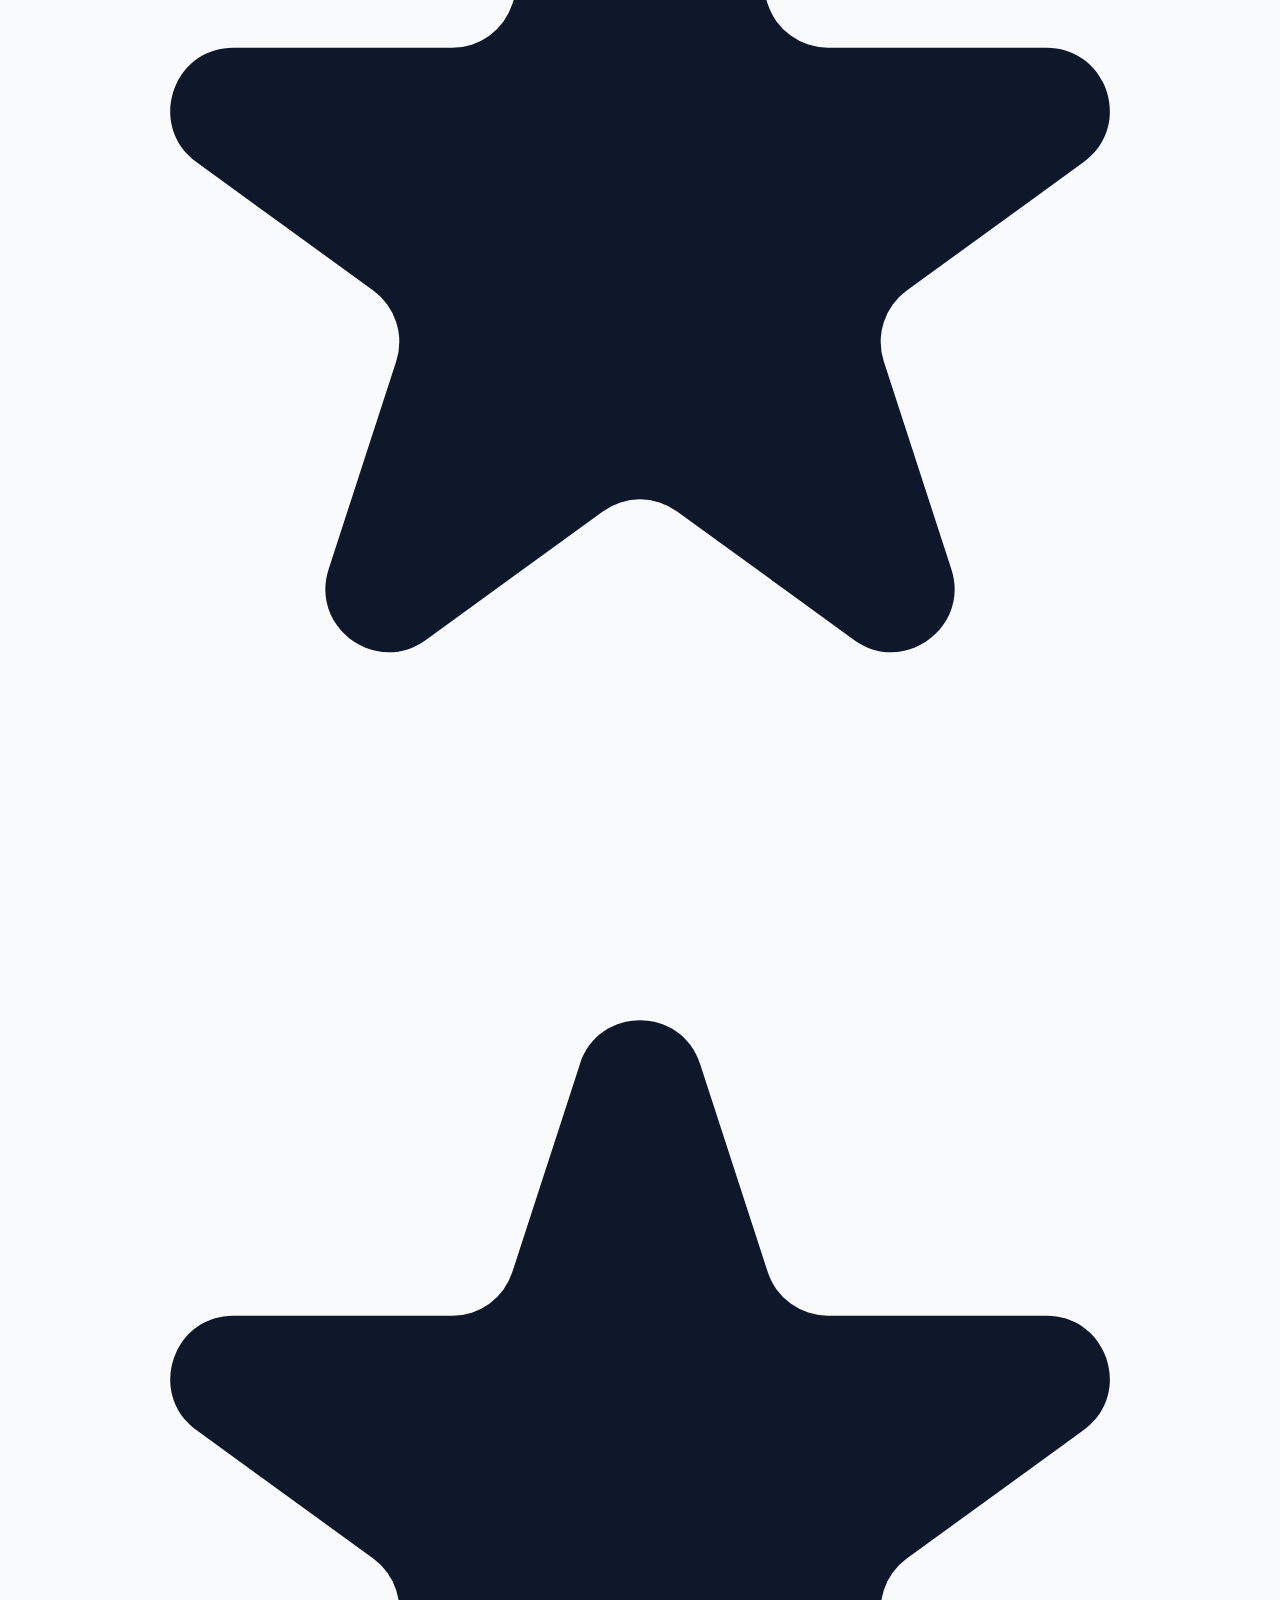
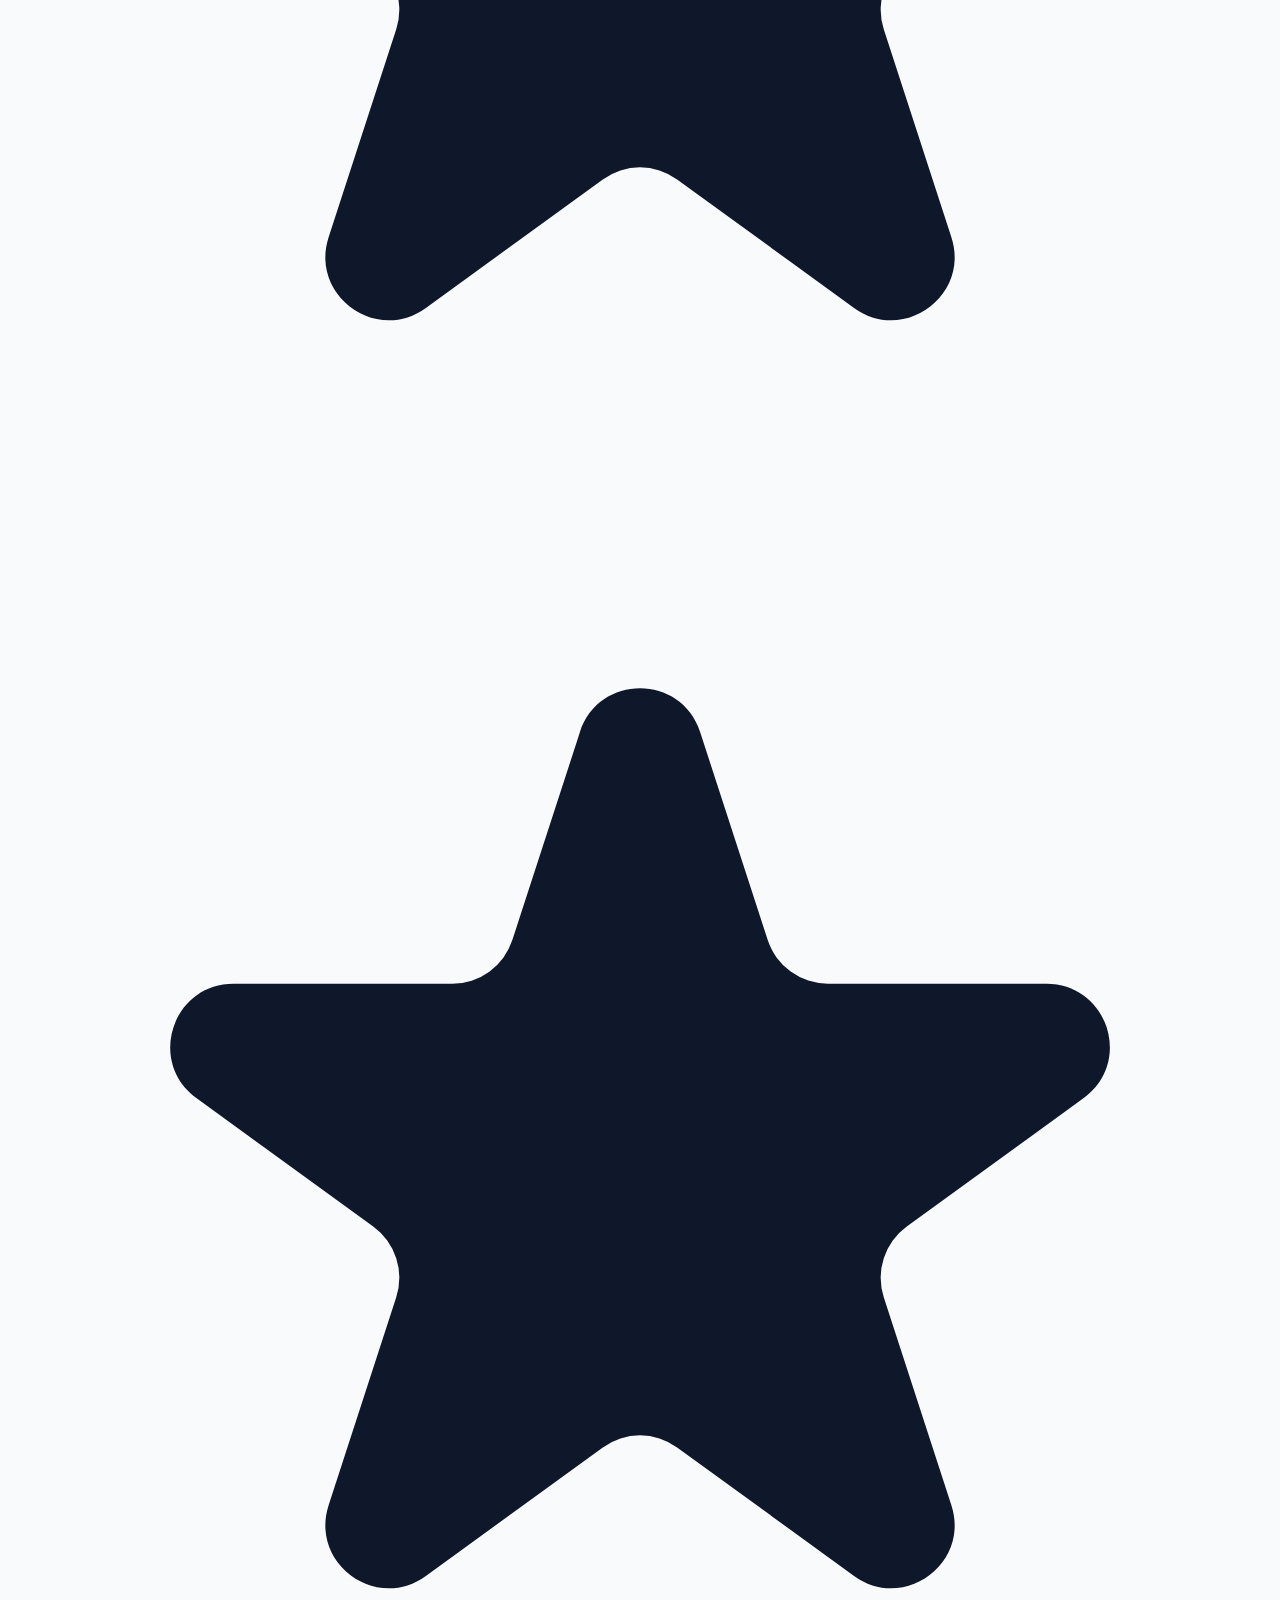
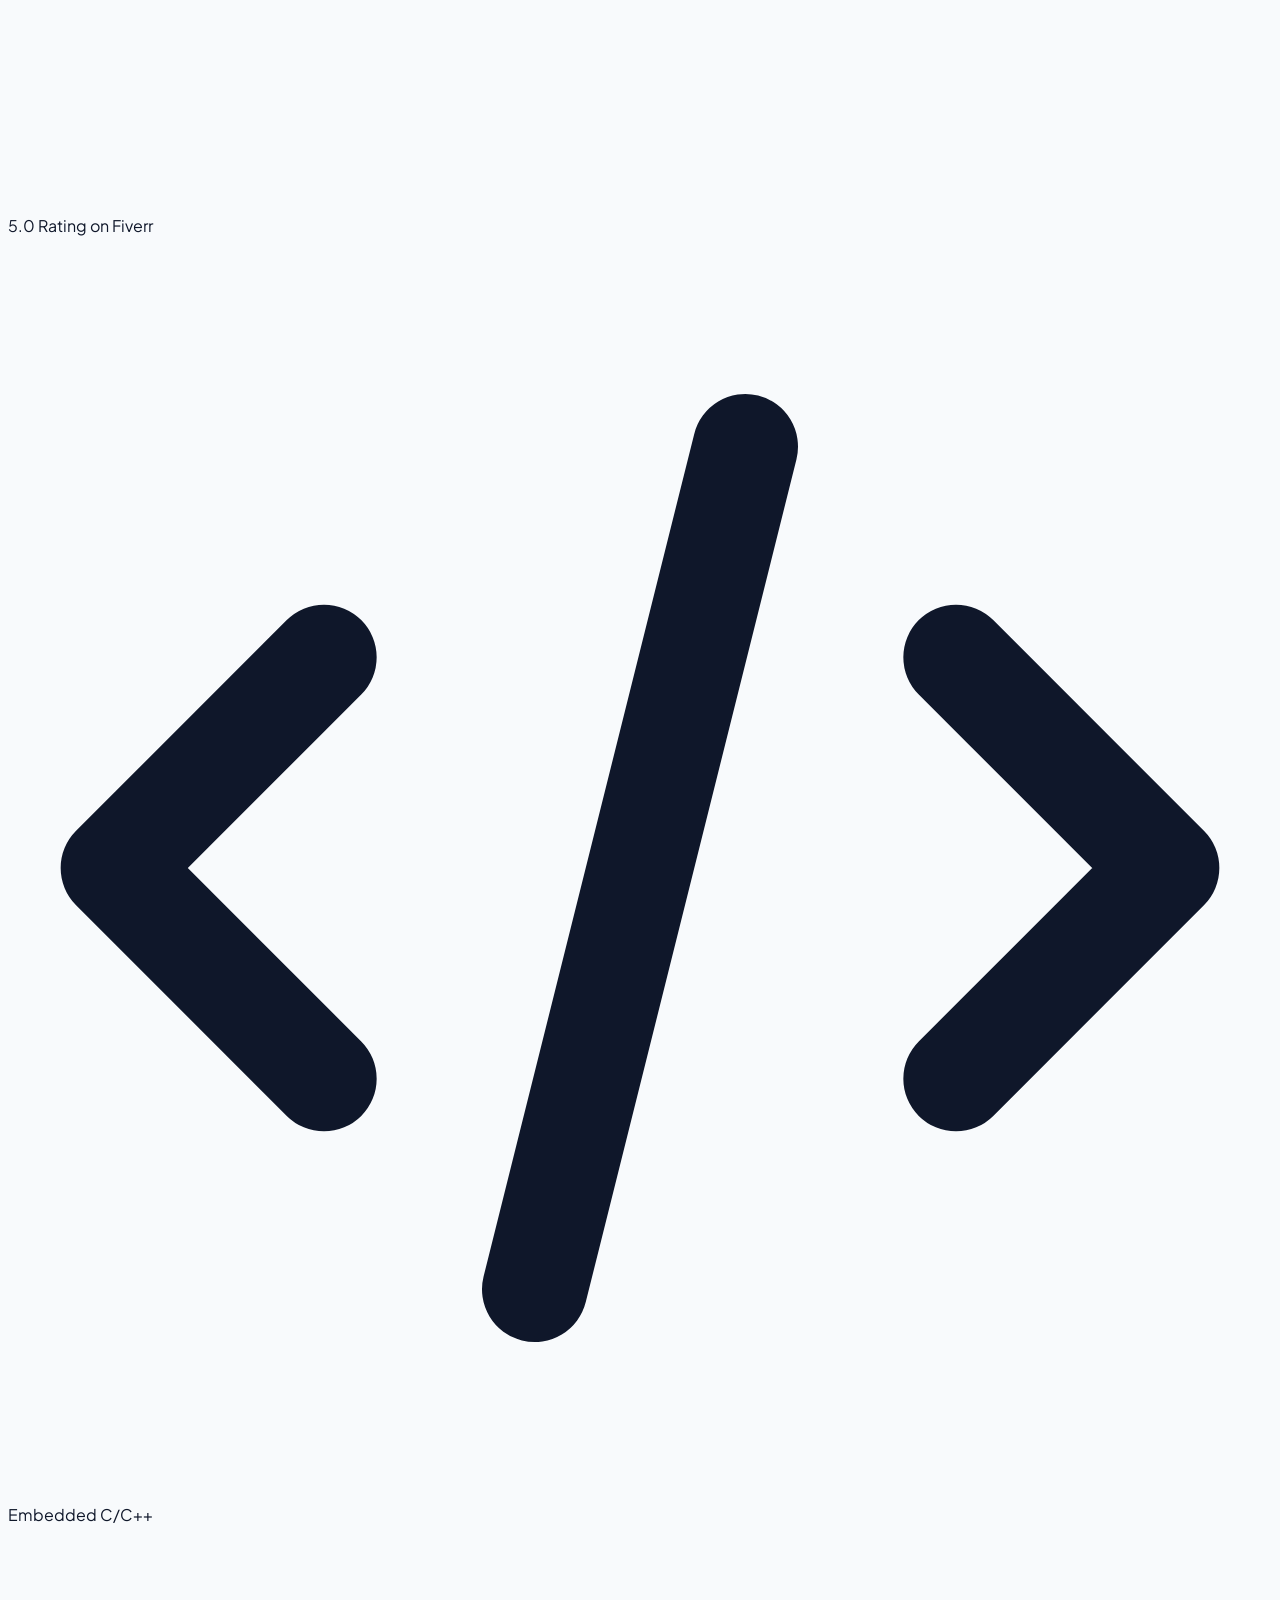
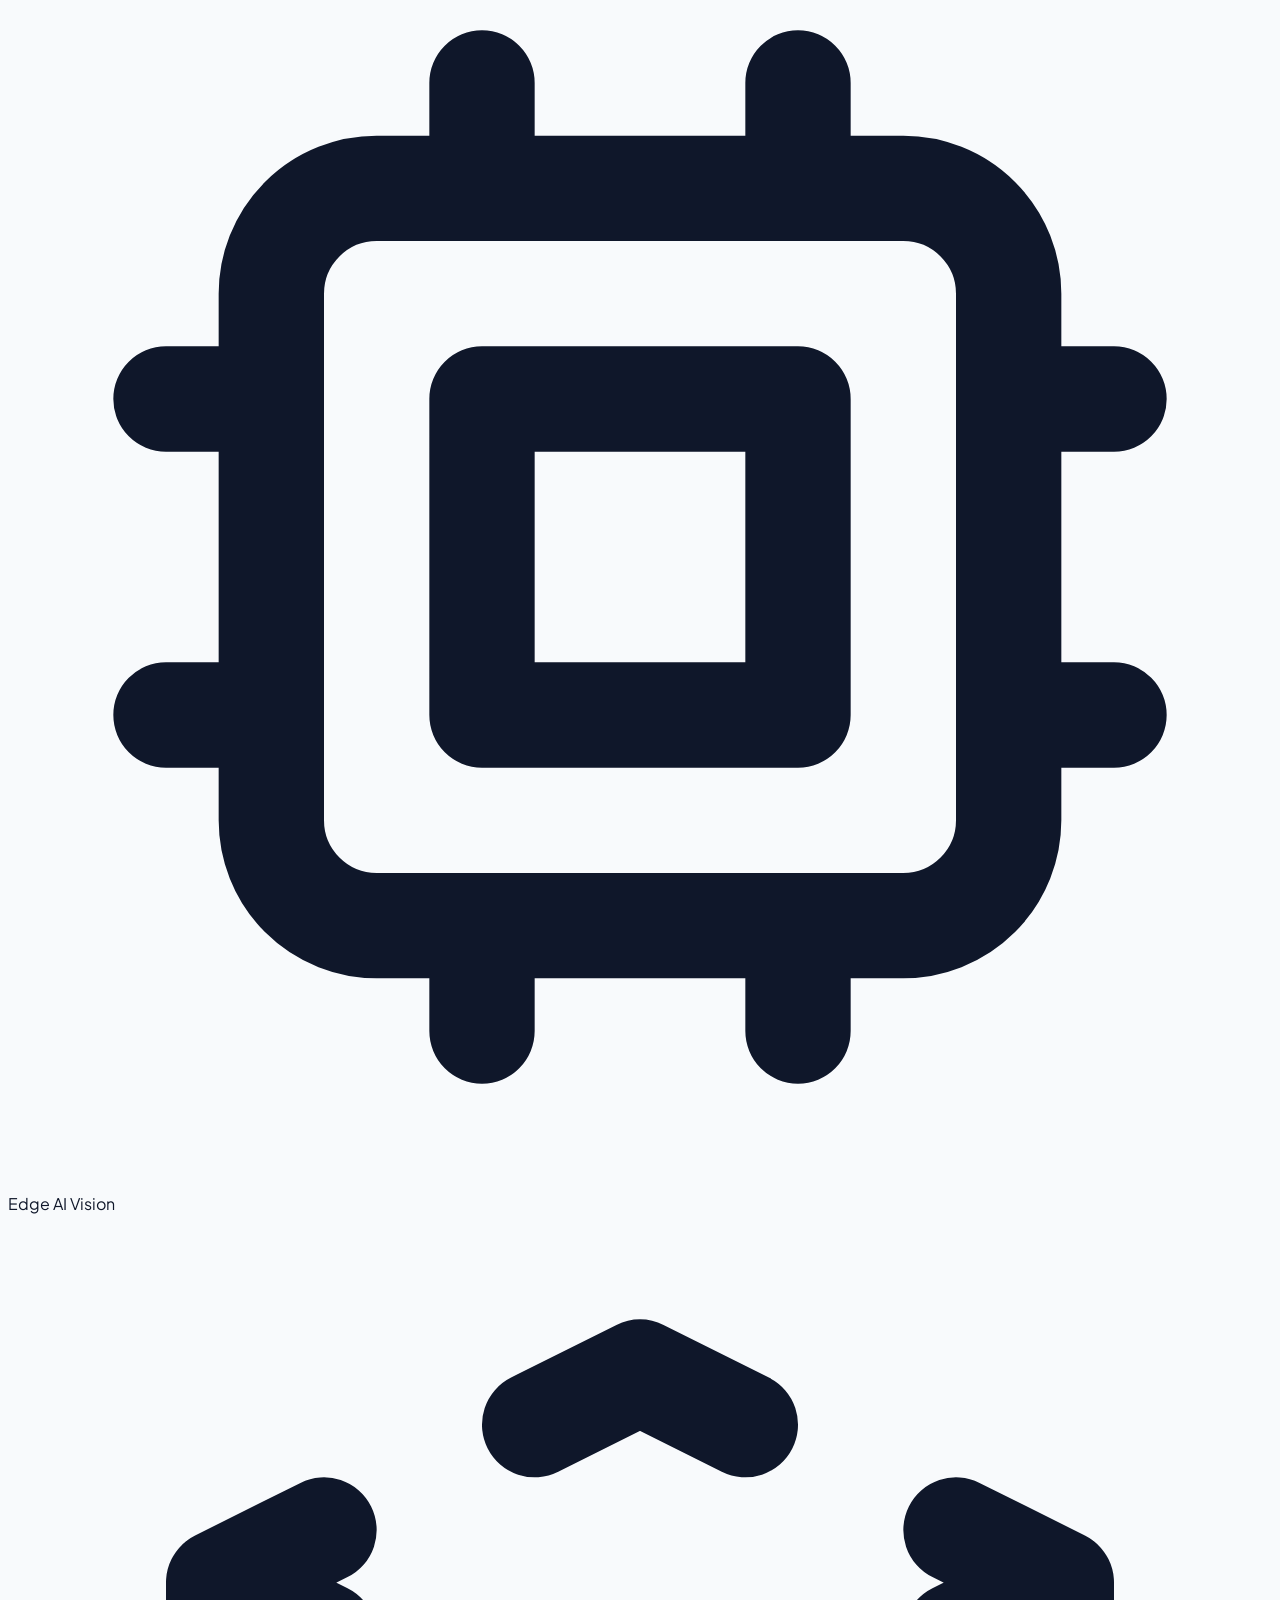
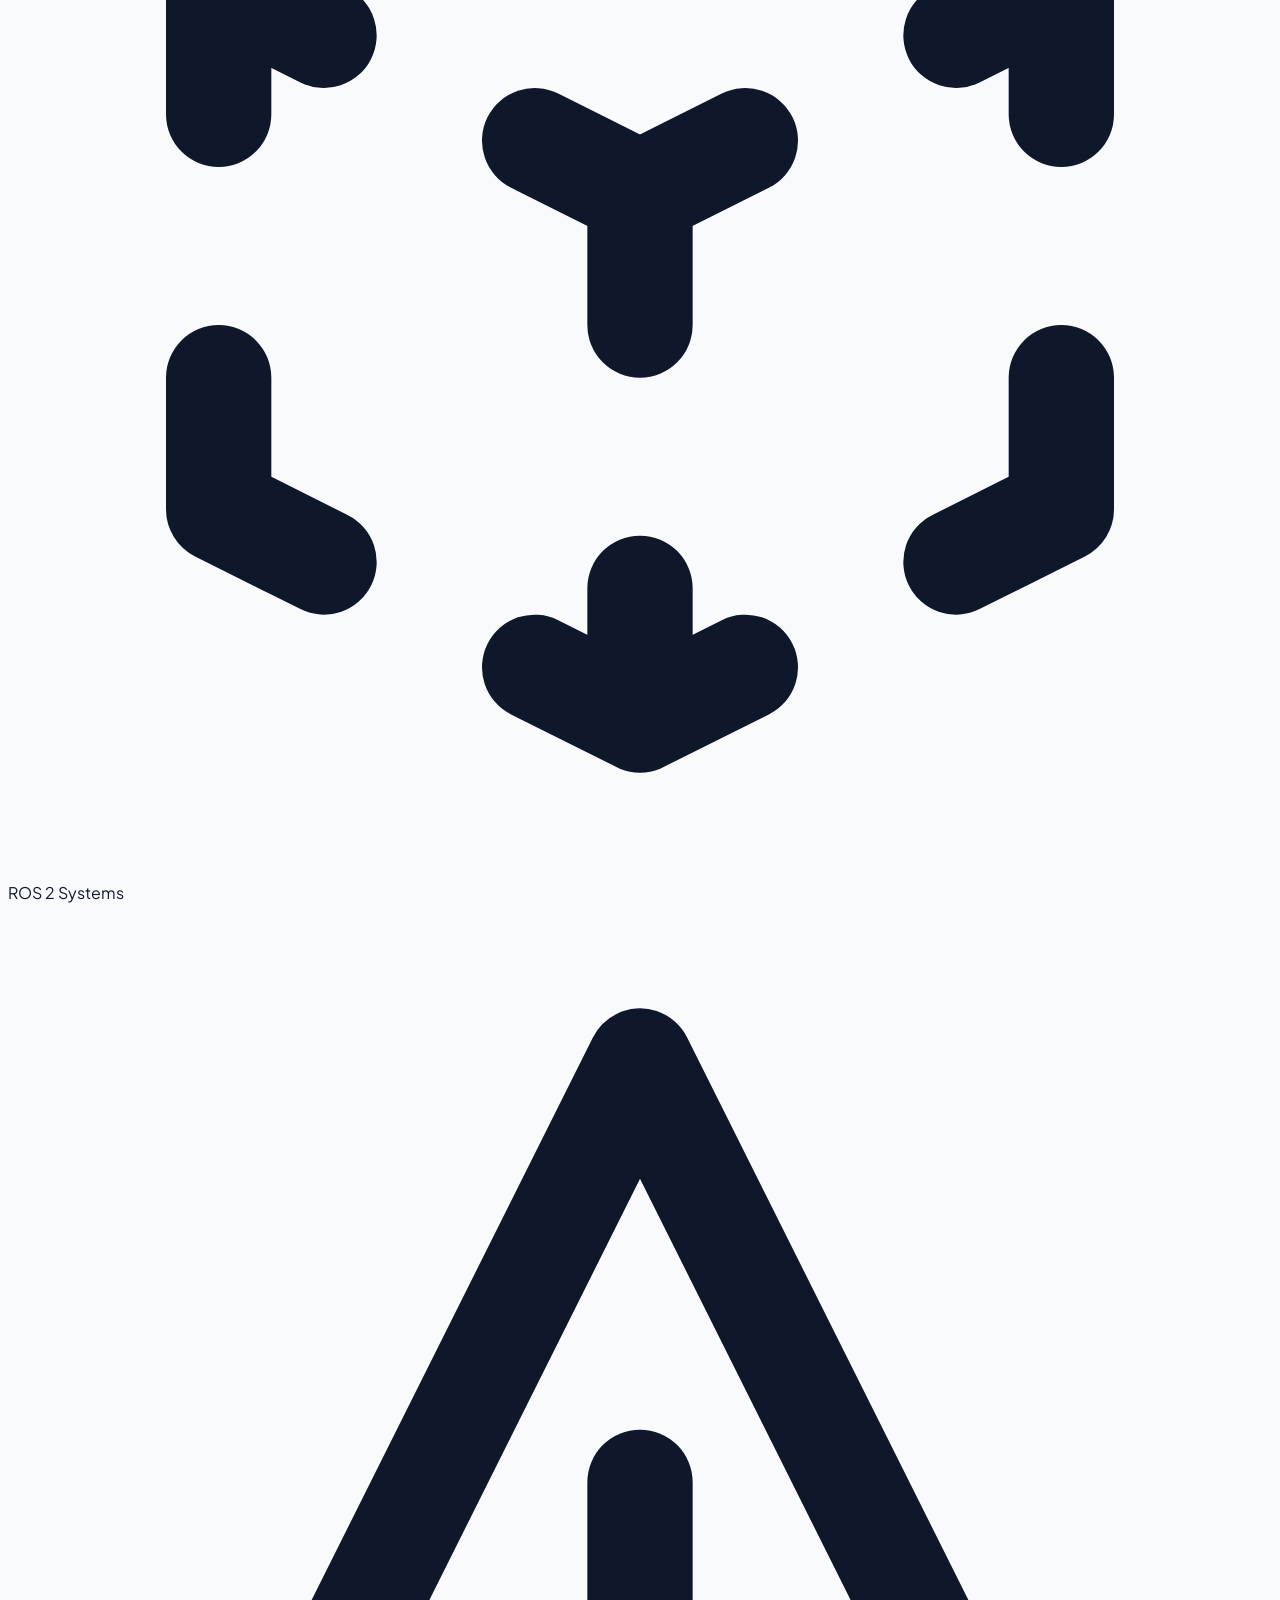
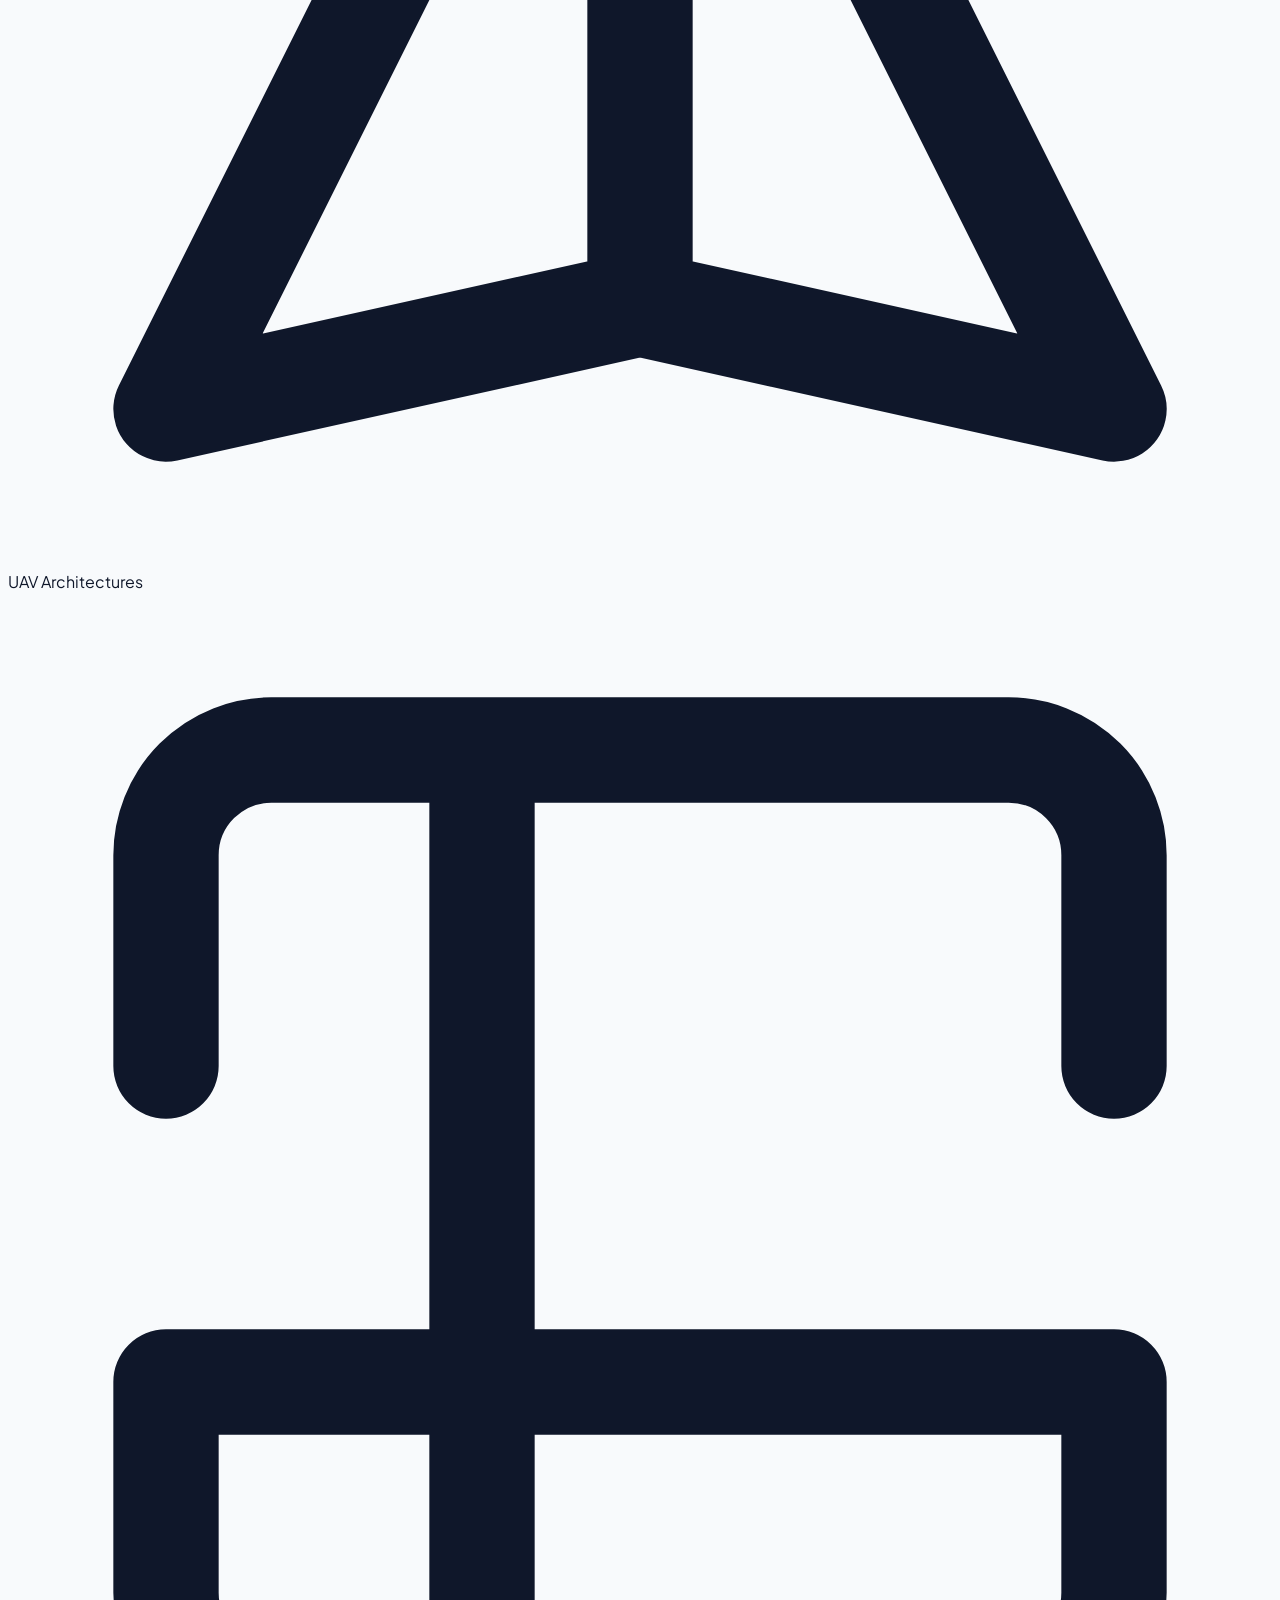
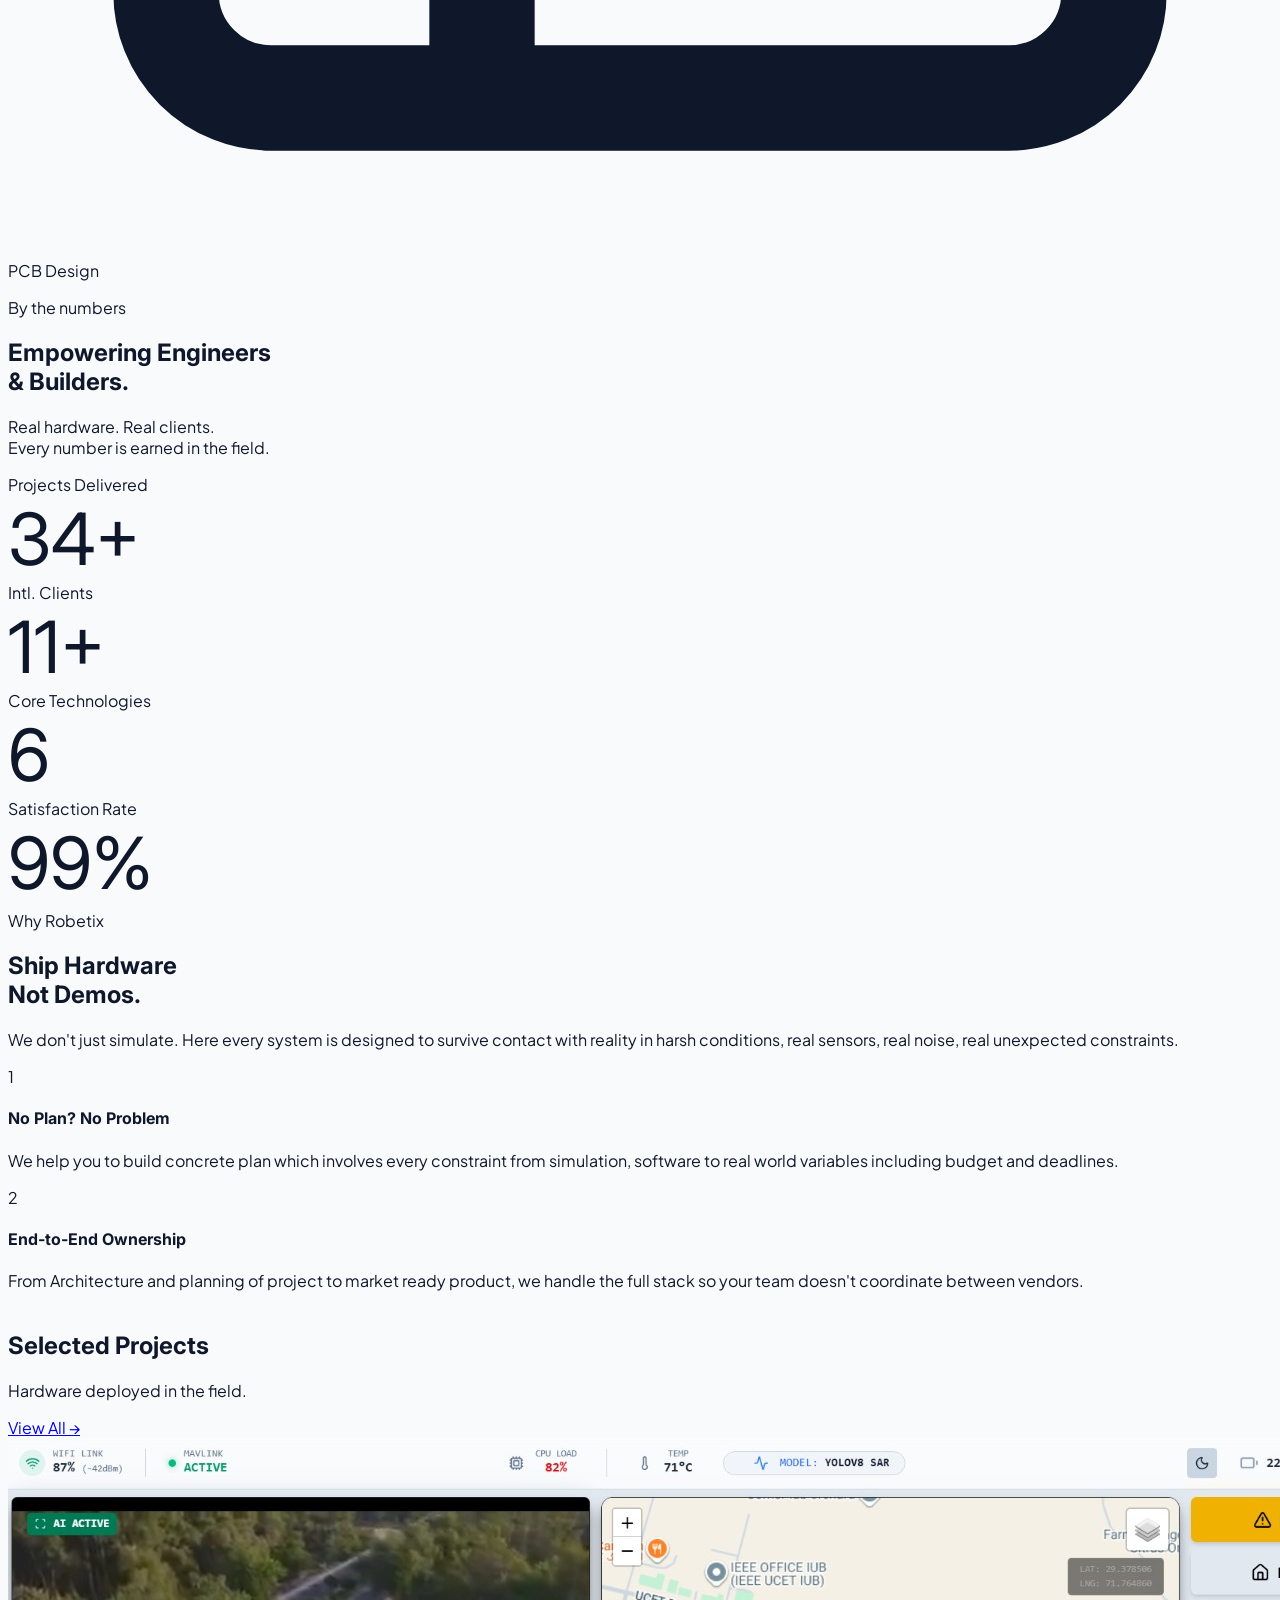
==== commit 485a85a4: "Update index.html" ====
--- a/index.html
+++ b/index.html
@@ -7,13 +7,13 @@
     <meta name="description" content="Robetix builds UAV systems, Edge AI, PCB design, ROS 2 robots, and embedded firmware. Founded by a published researcher. Trusted by clients in 12+ countries worldwide.">
     <meta name="keywords" content="robotics engineering Pakistan, embedded systems engineer, UAV systems, Edge AI, PCB design, ROS 2, autonomous robots, drone development, firmware engineer, YOLOv8, MAVLink">
     <meta name="author" content="Robetix">
-<meta property="og:title" content="Robetix — Robotics & Embedded Systems Engineering">
+<meta property="og:title" content="Robetix, Robotics & Embedded Systems Engineering">
 <meta property="og:description" content="UAV systems, Edge AI, PCB design, ROS 2, and firmware engineering. Trusted by clients in 12+ countries.">
 <meta property="og:url" content="https://robetix.com">
 <meta property="og:type" content="website">
 <meta property="og:image" content="https://robetix.com/robetix-logo.png">
 <meta name="twitter:card" content="summary_large_image">
-<meta name="twitter:title" content="Robetix — Robotics & Embedded Systems Engineering">
+<meta name="twitter:title" content="Robetix, Robotics & Embedded Systems Engineering">
 <meta name="twitter:description" content="UAV systems, Edge AI, PCB design, ROS 2, and firmware. Trusted by clients in 12+ countries.">
 <link rel="canonical" href="https://robetix.com">
     <script src="https://cdn.tailwindcss.com"></script>
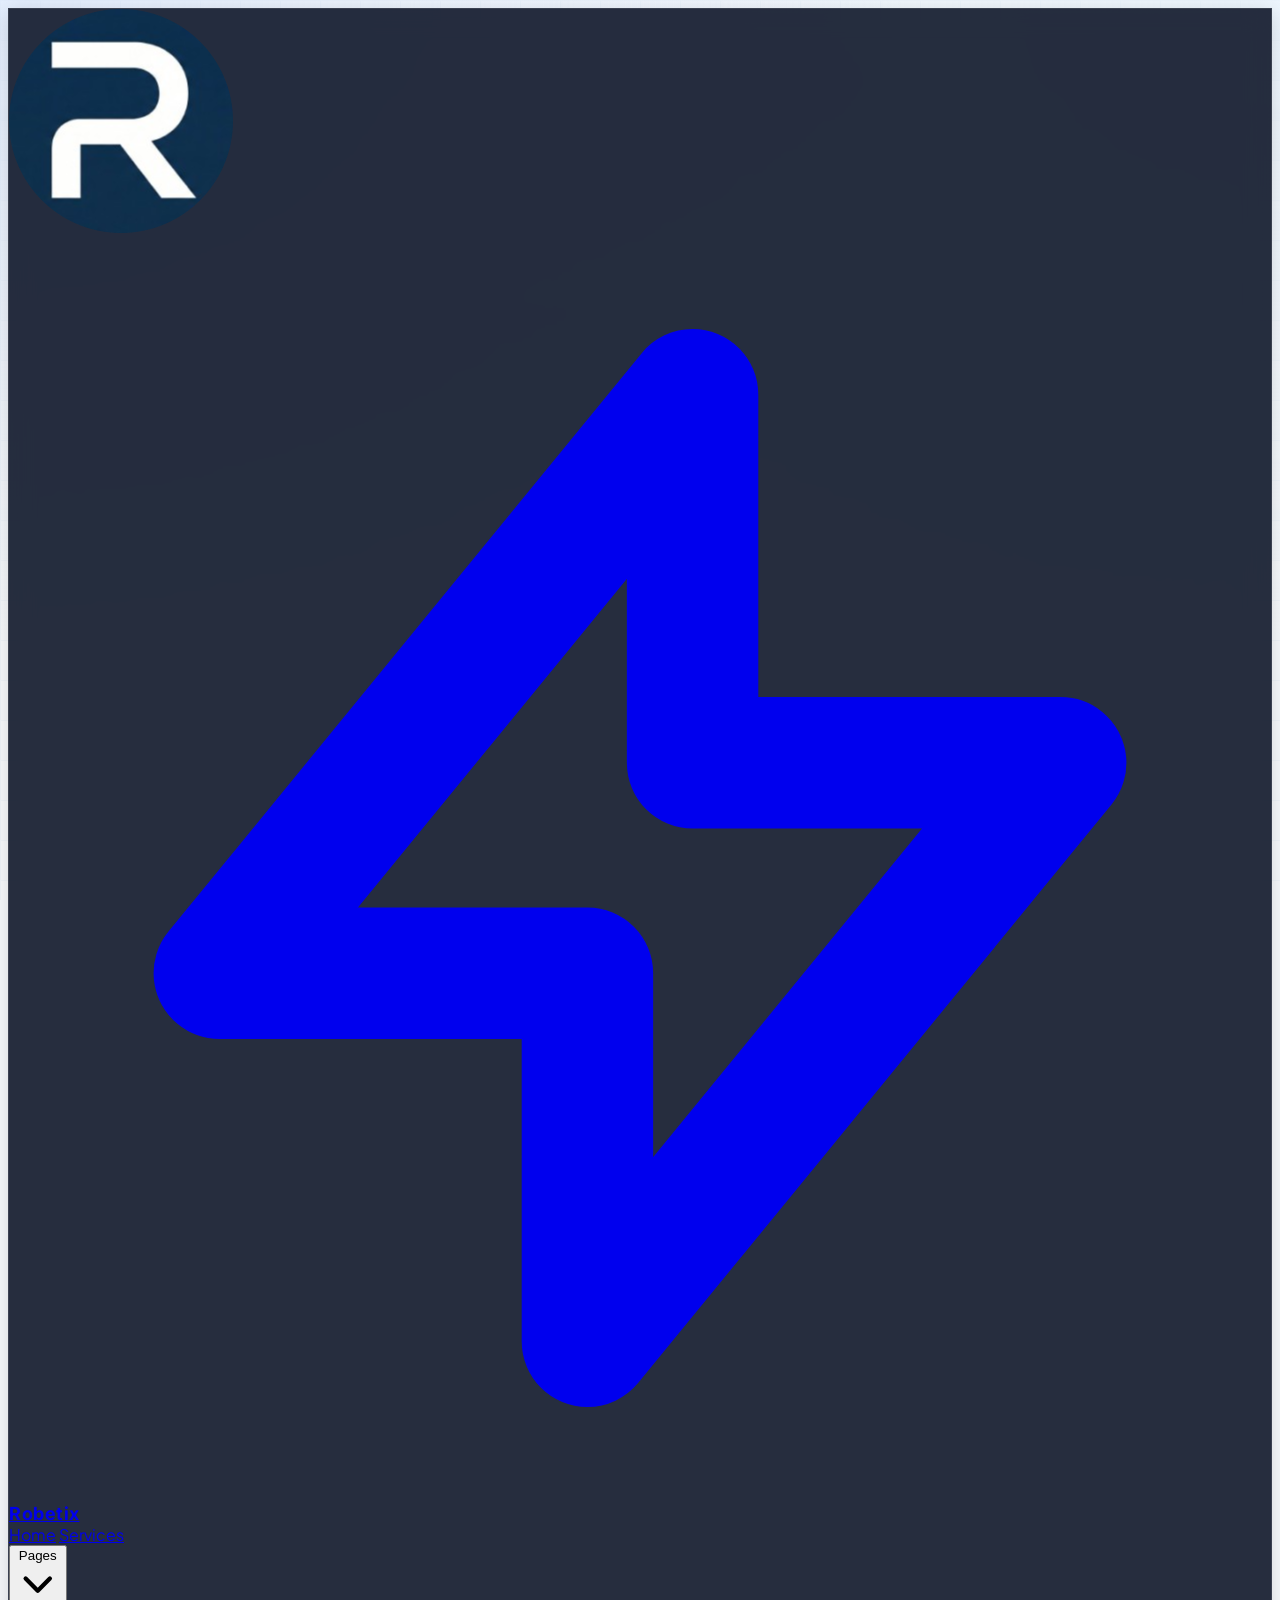
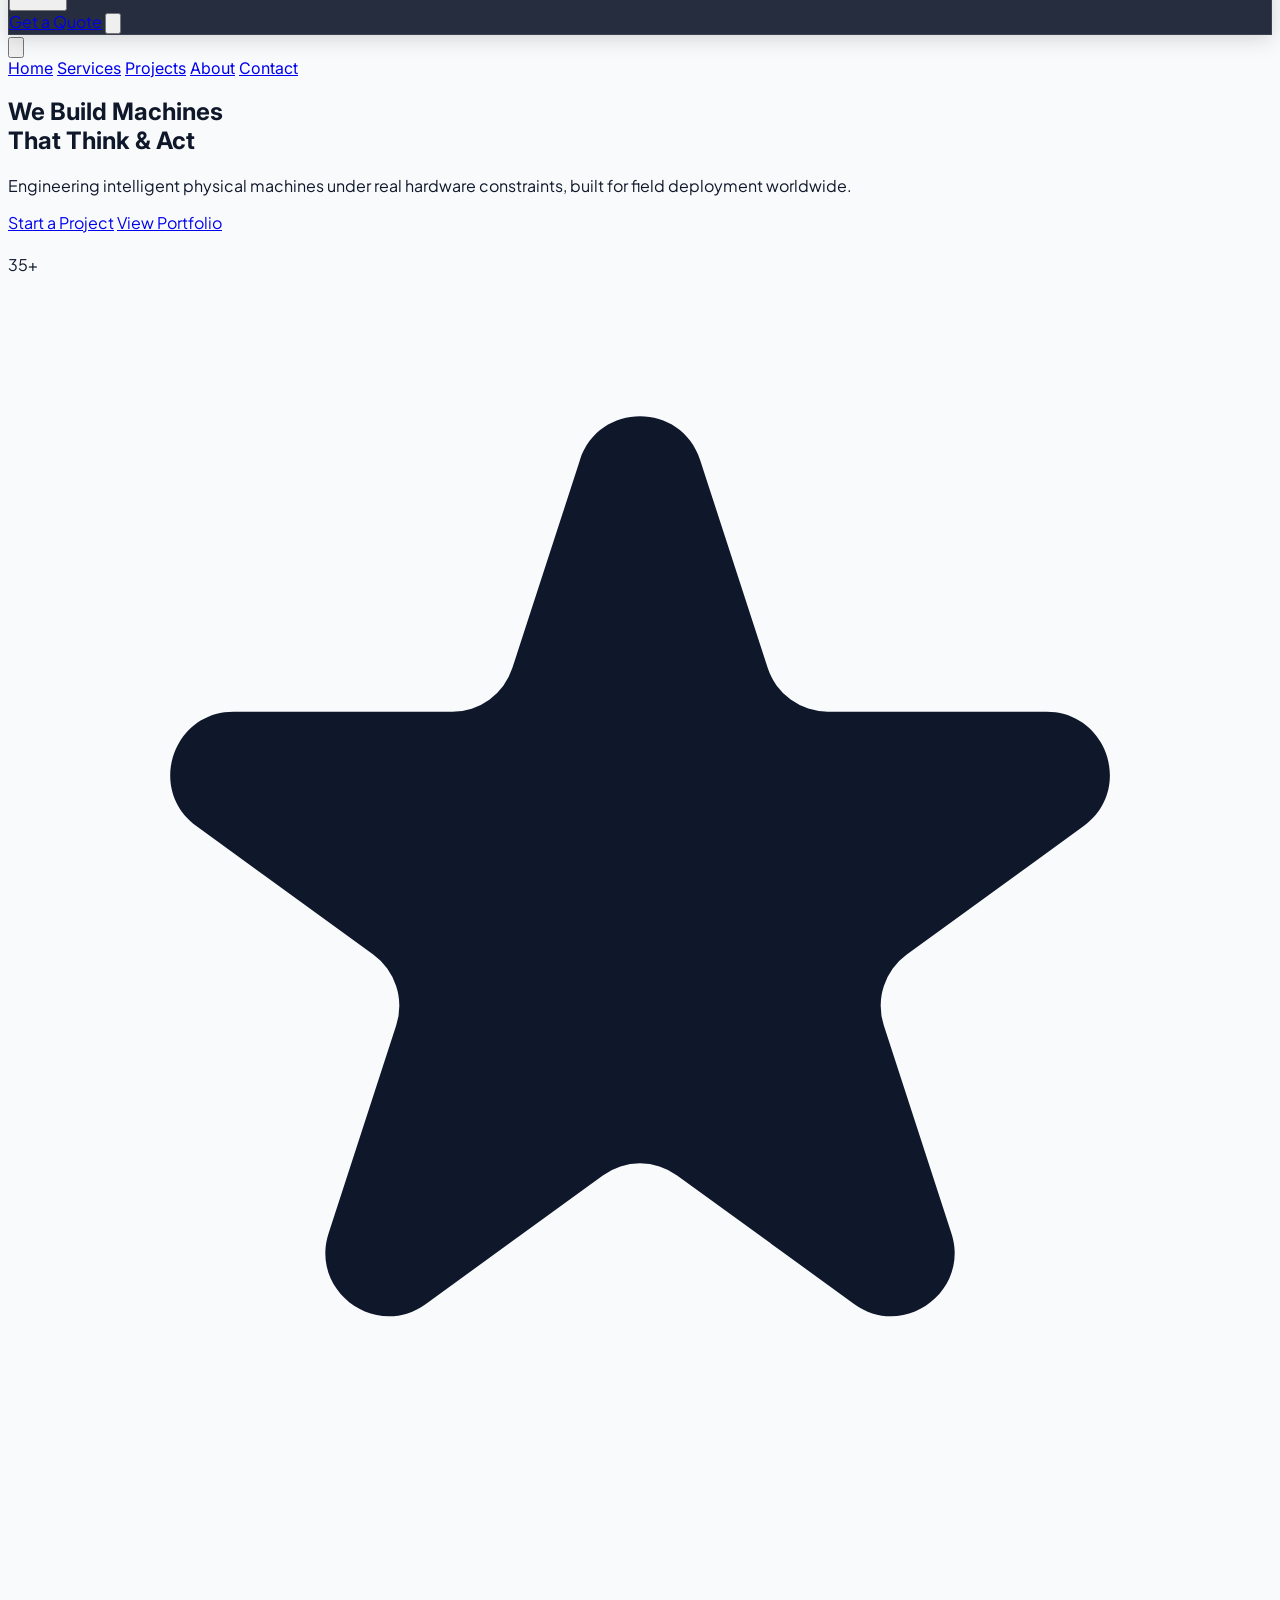
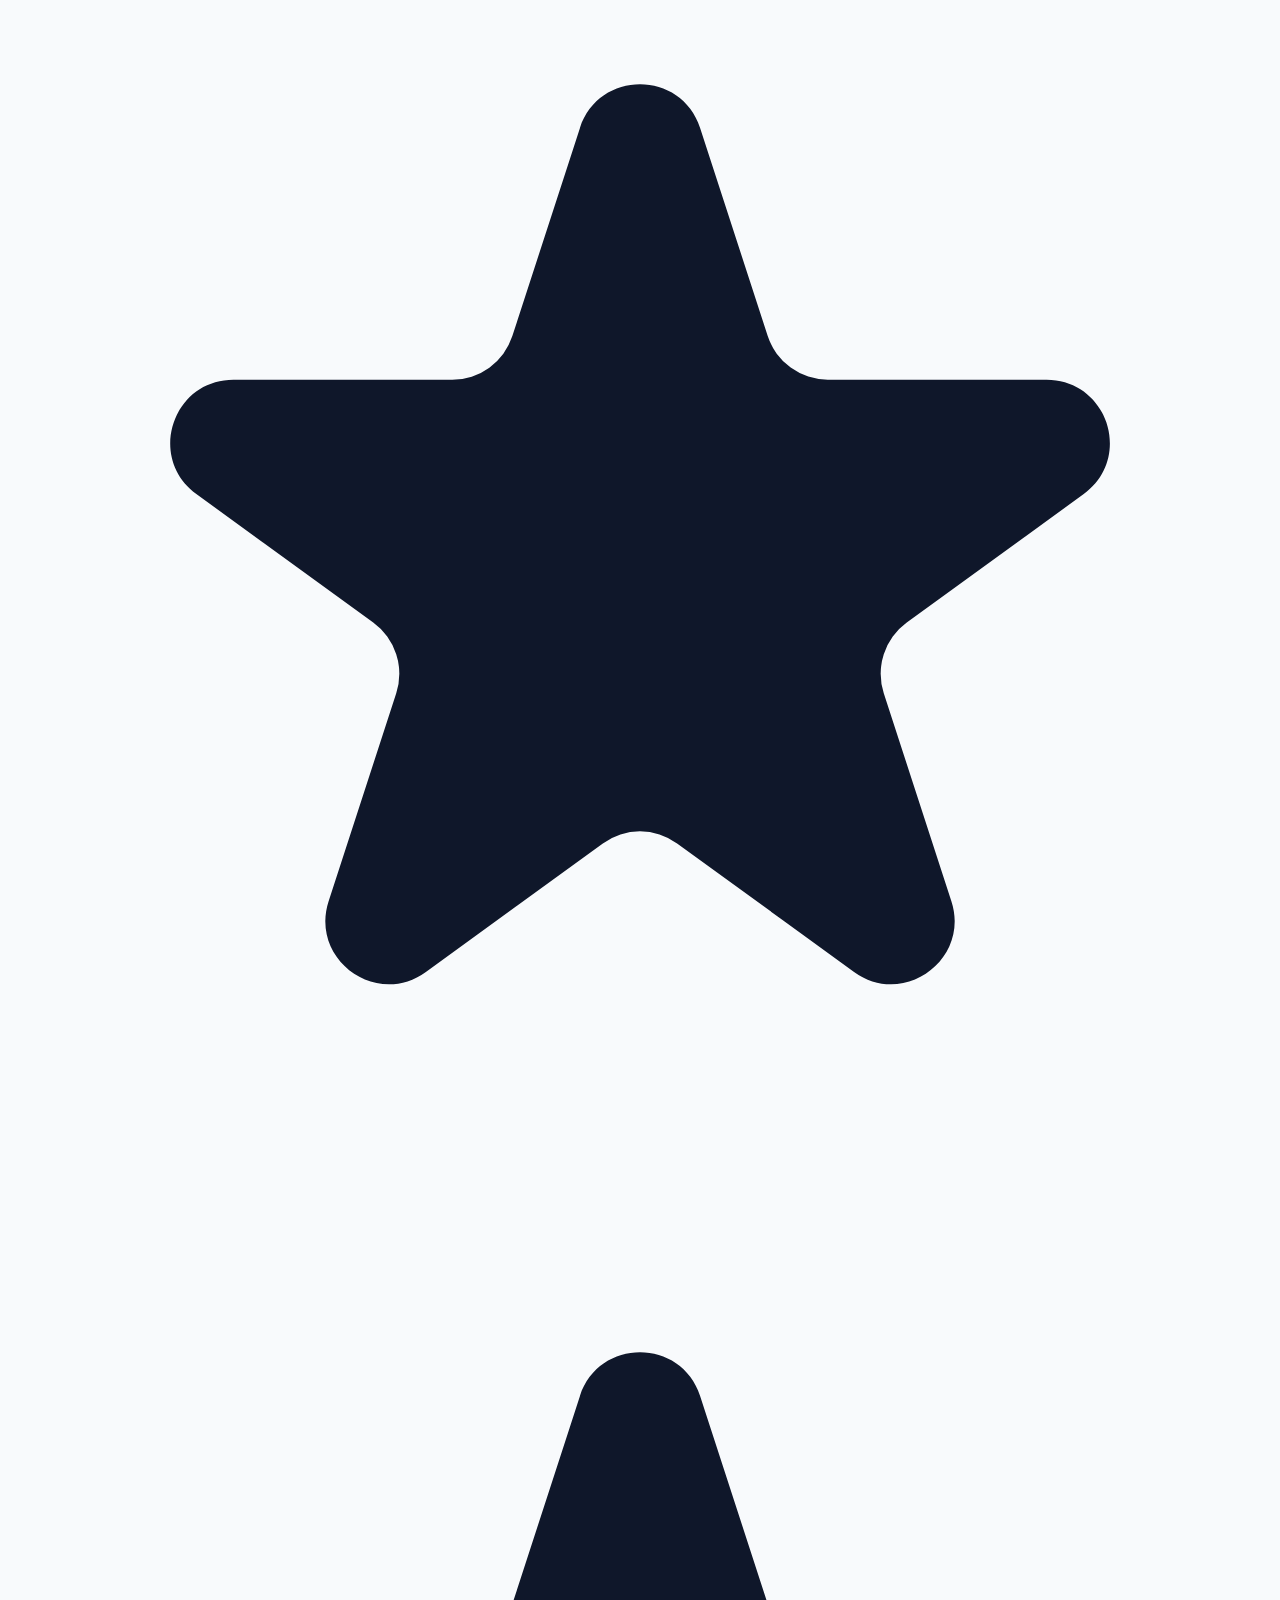
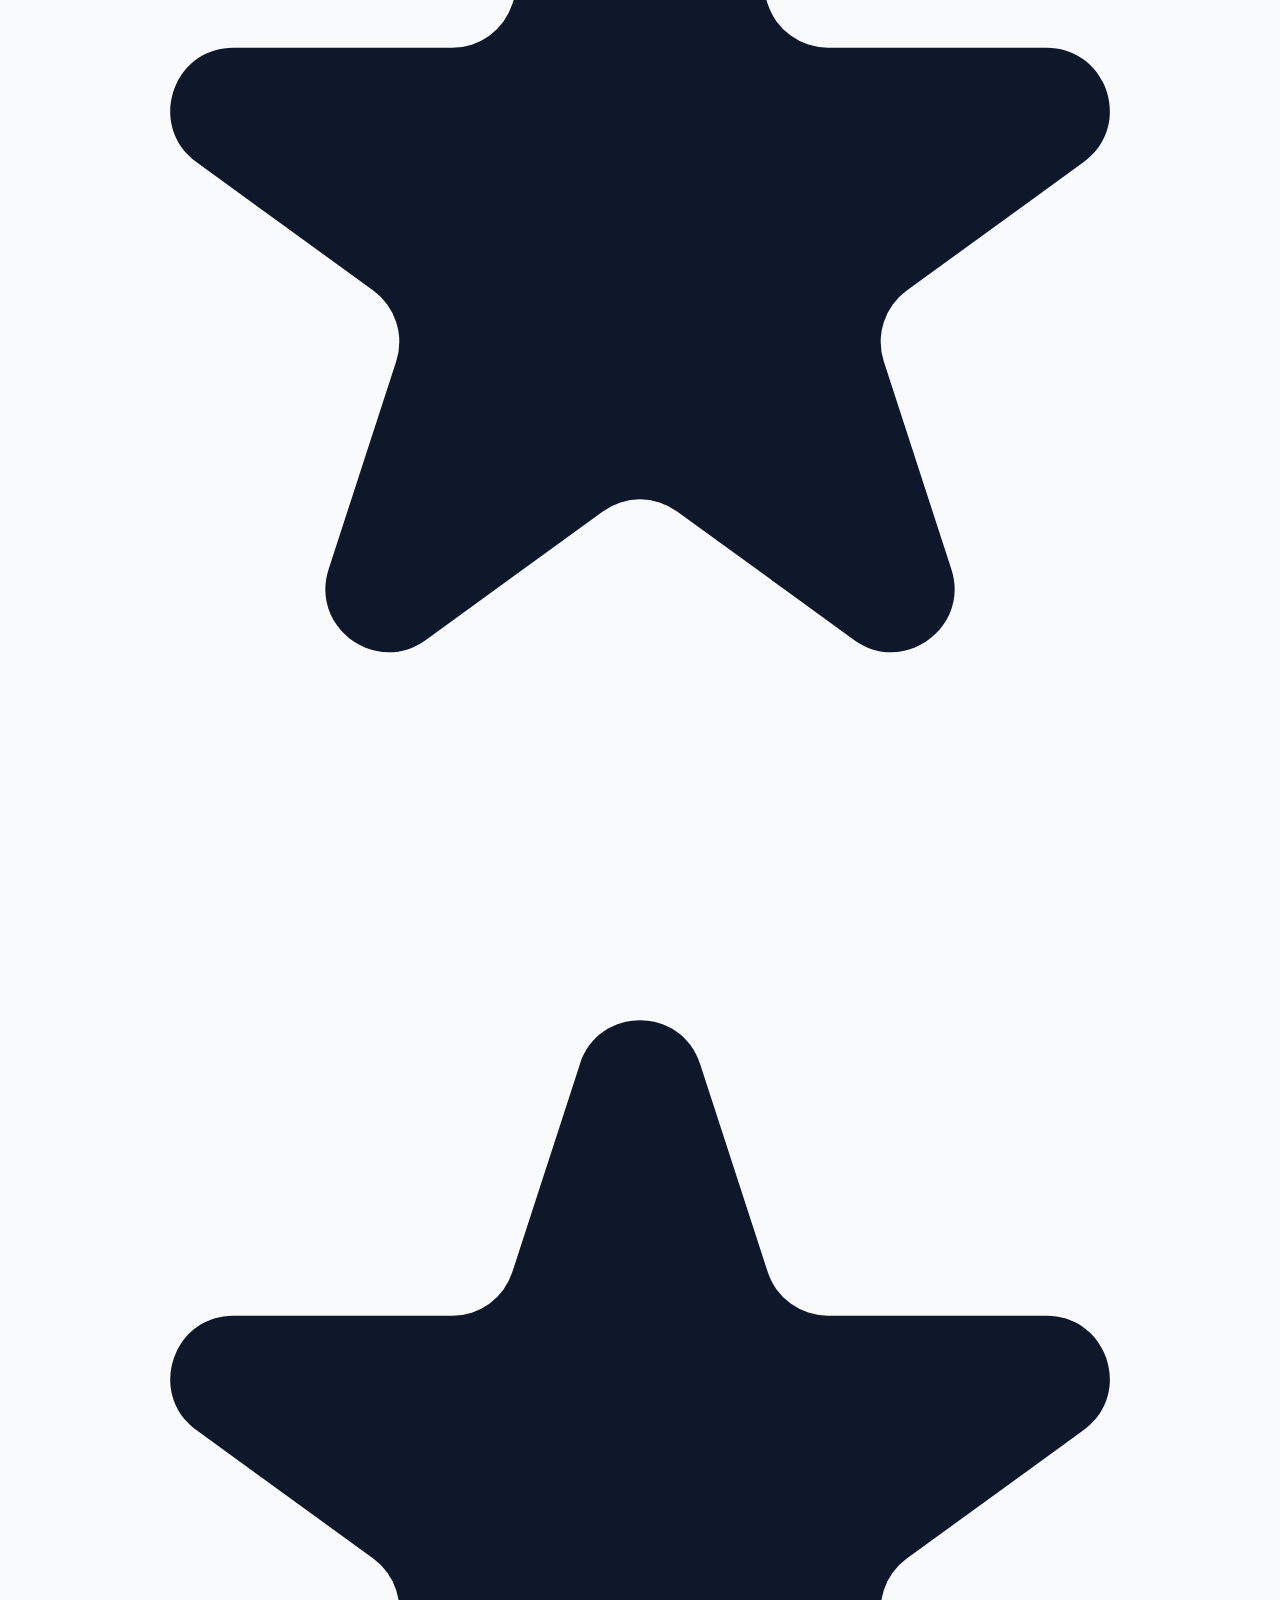
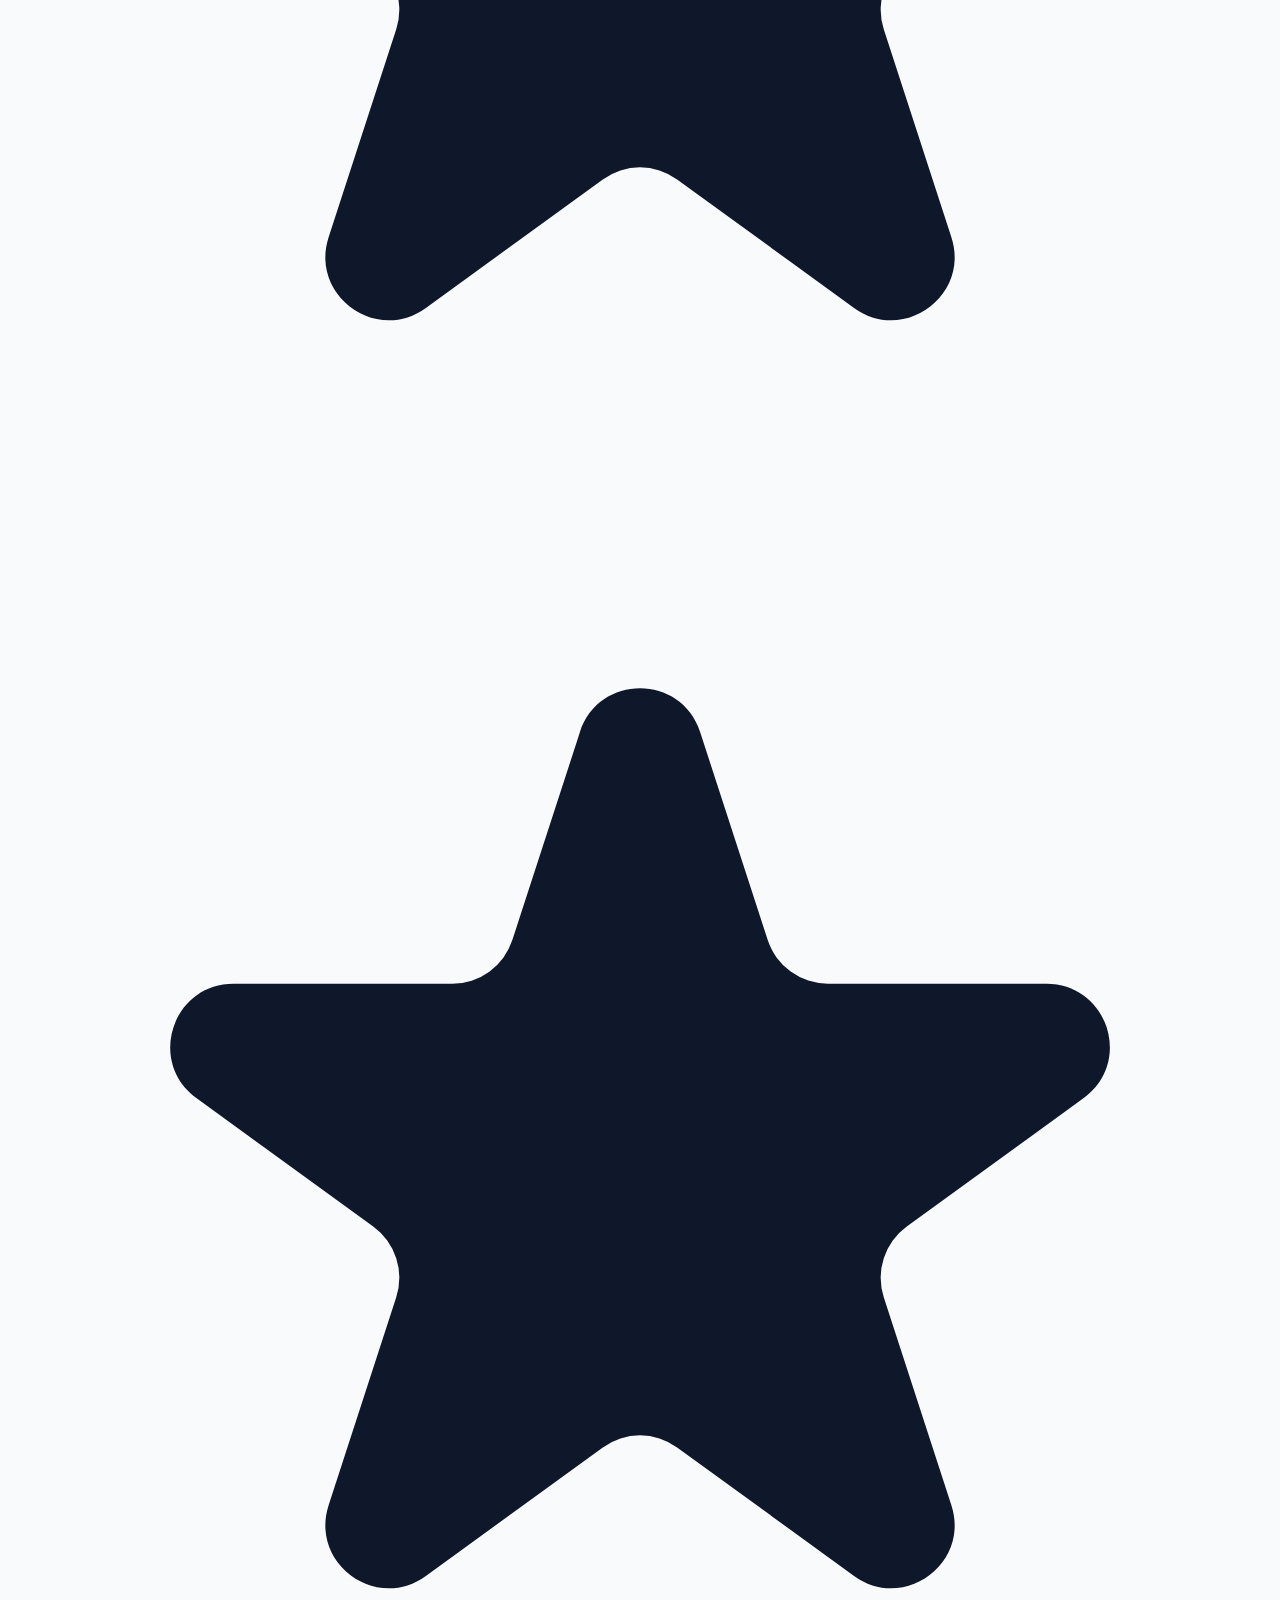
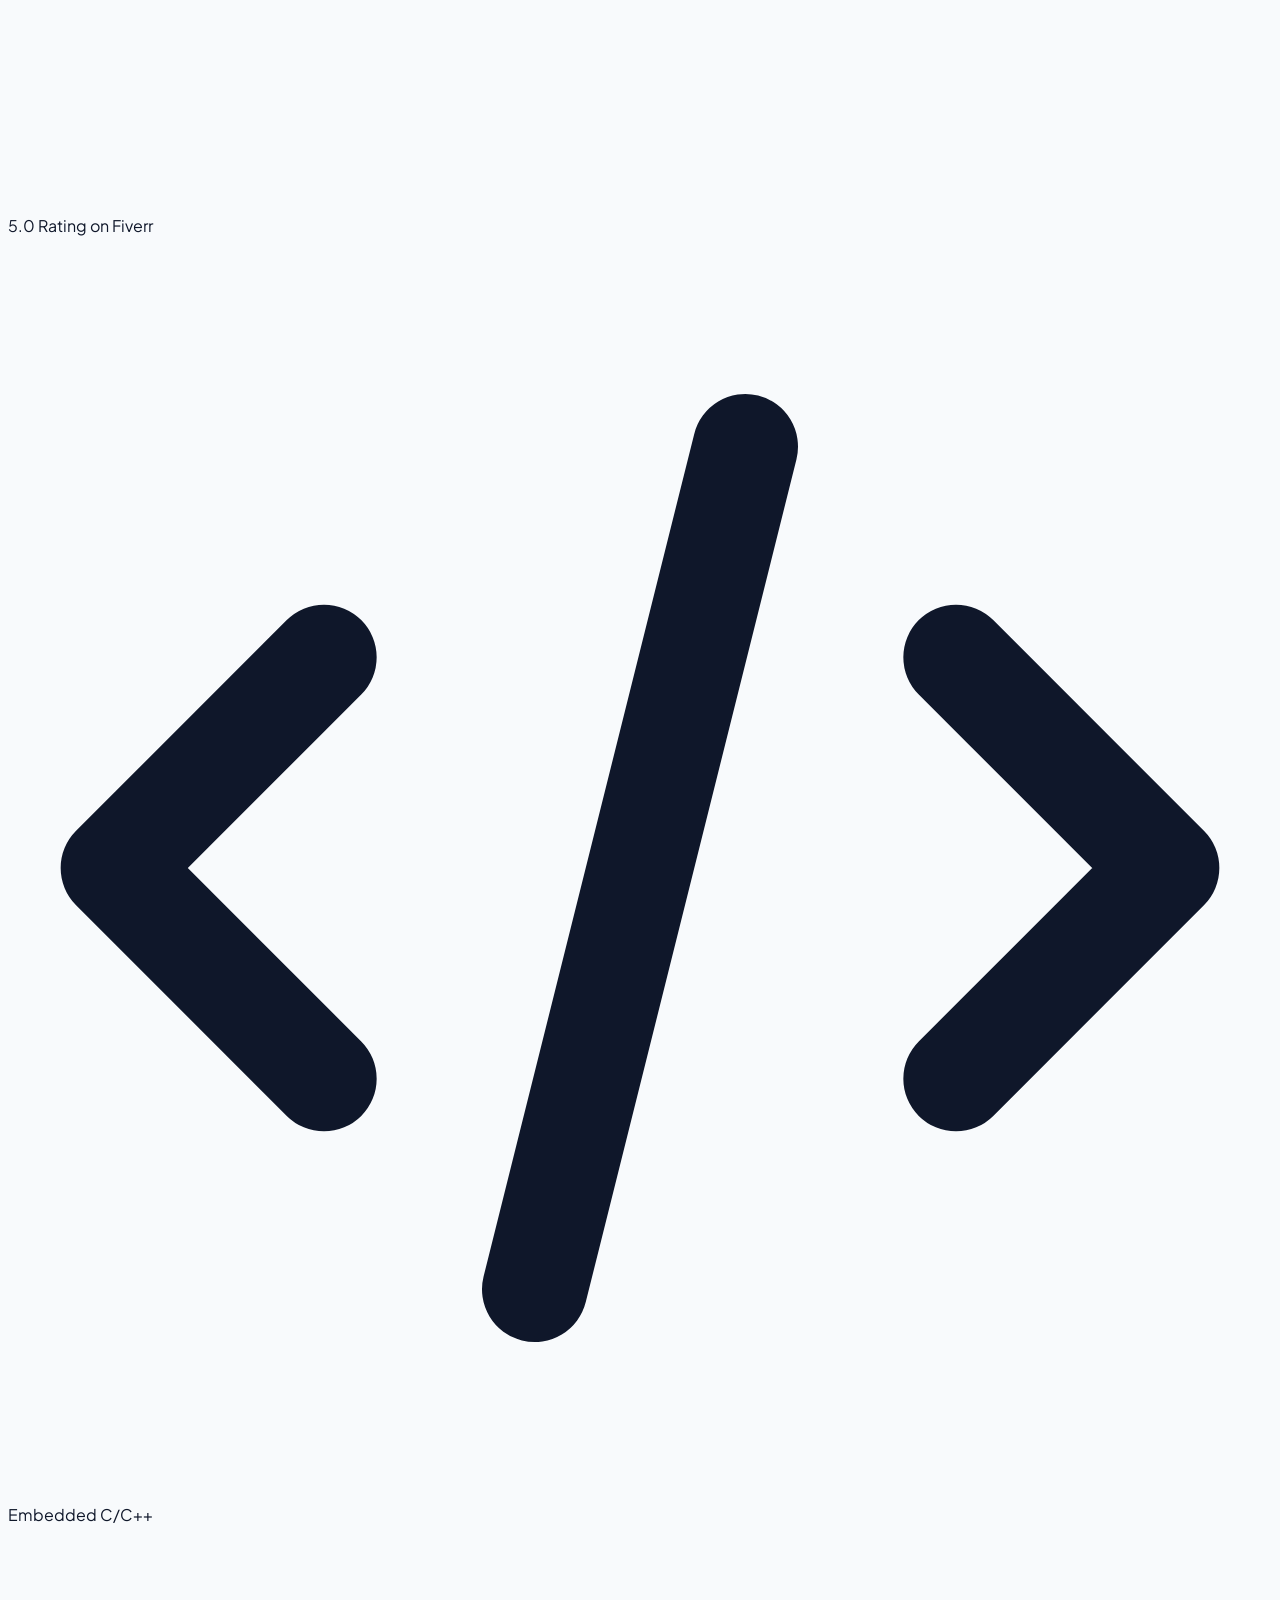
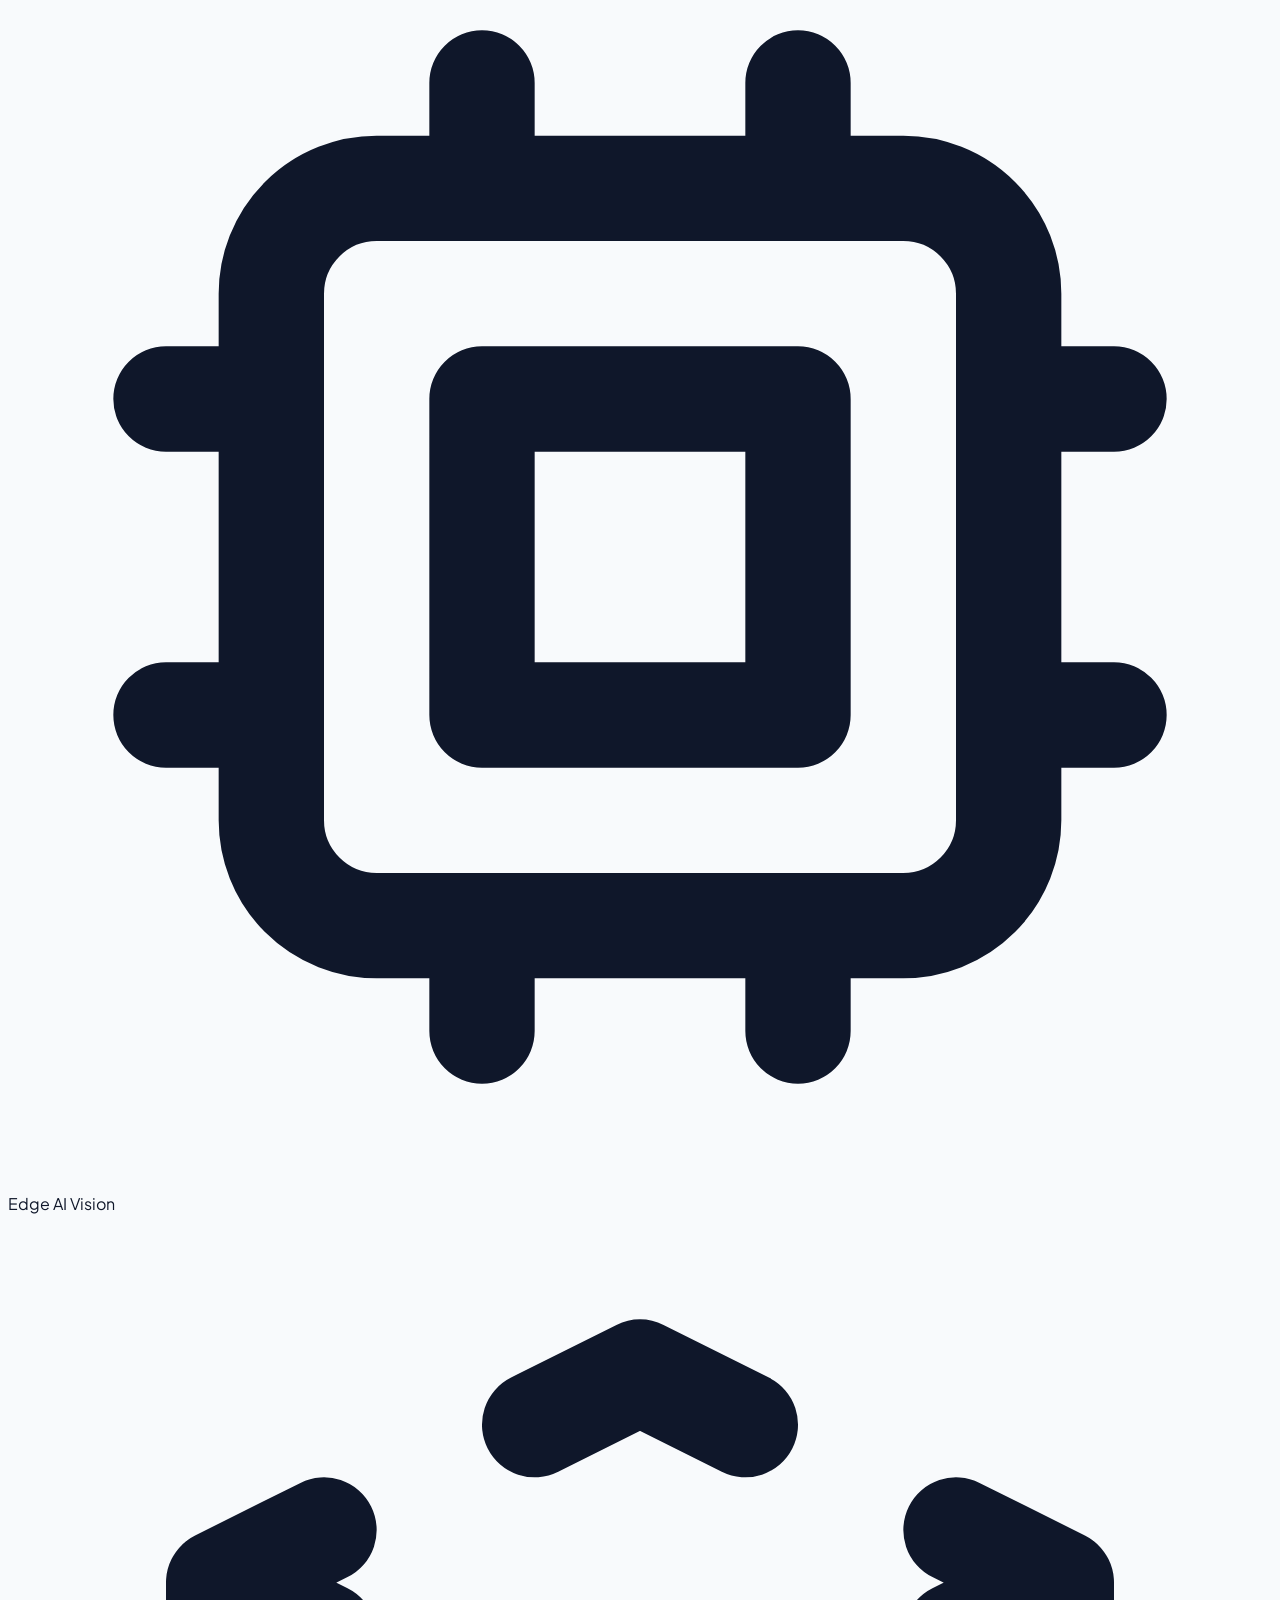
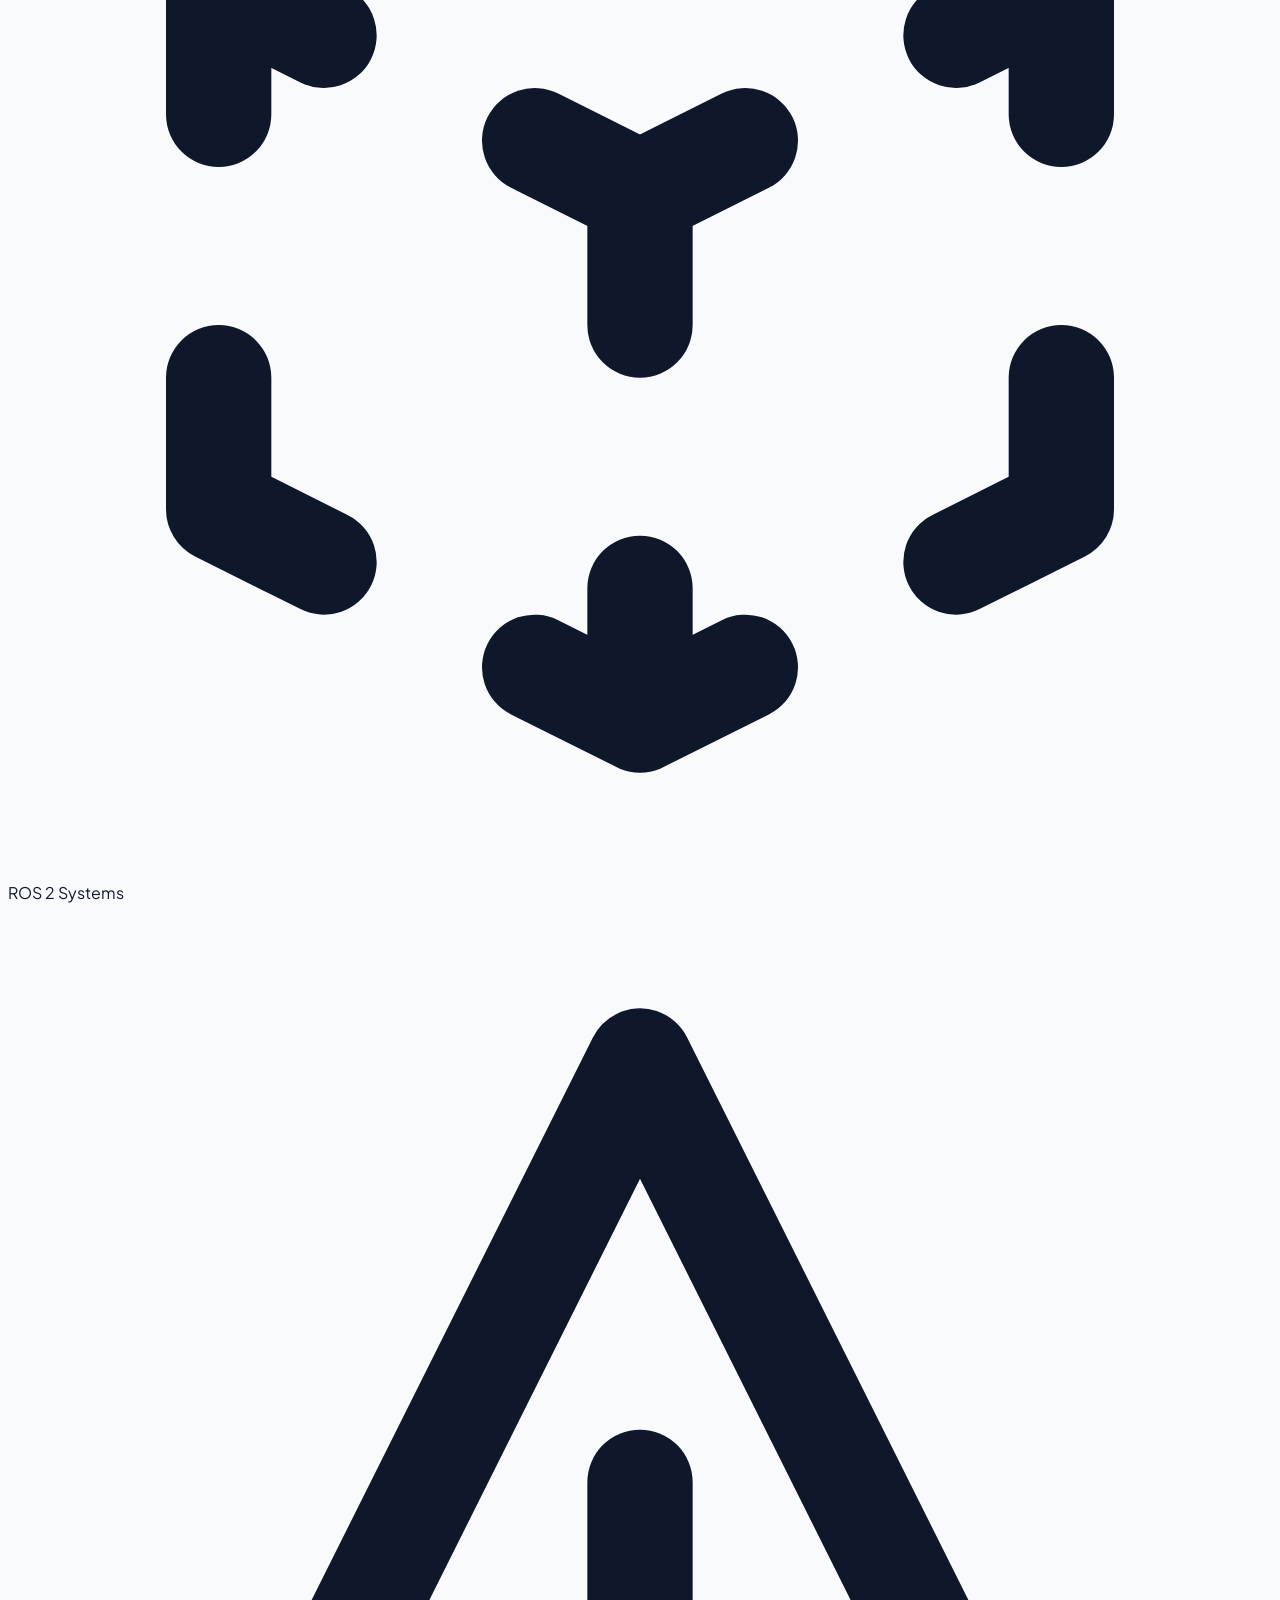
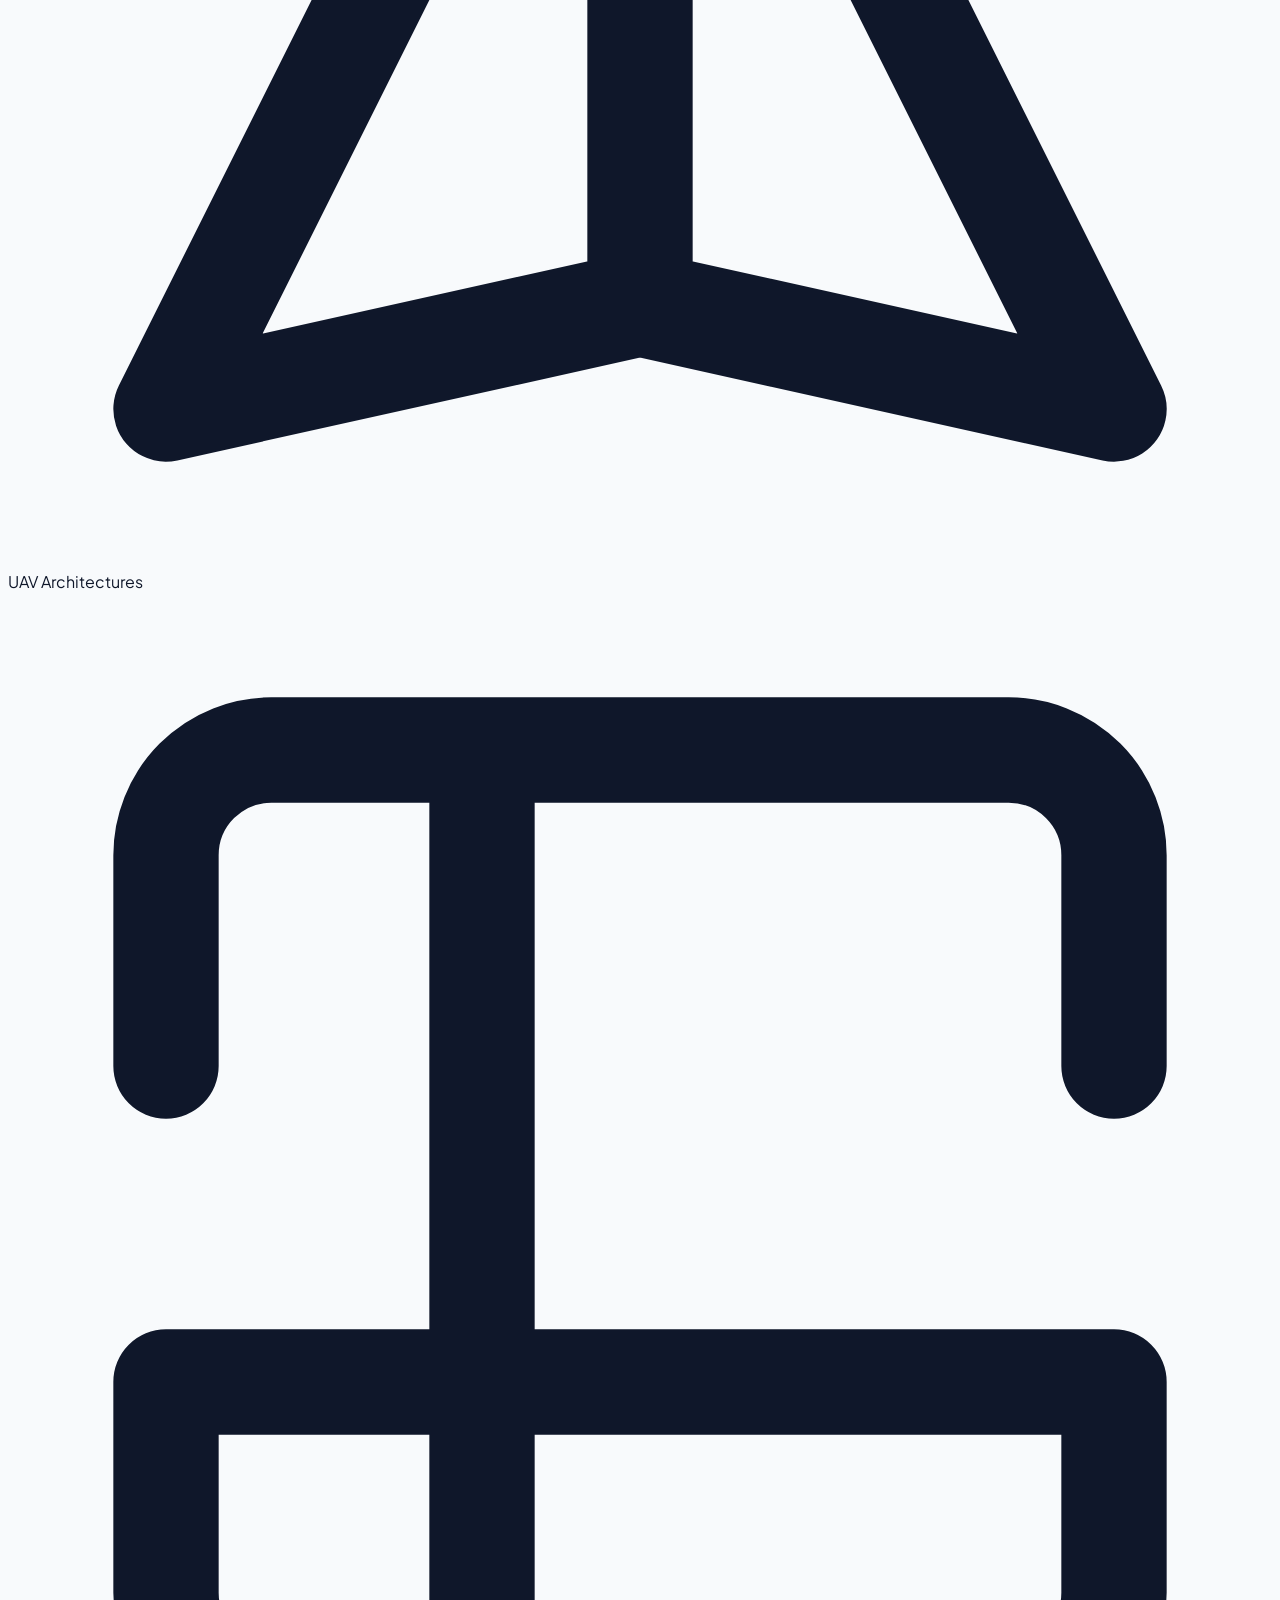
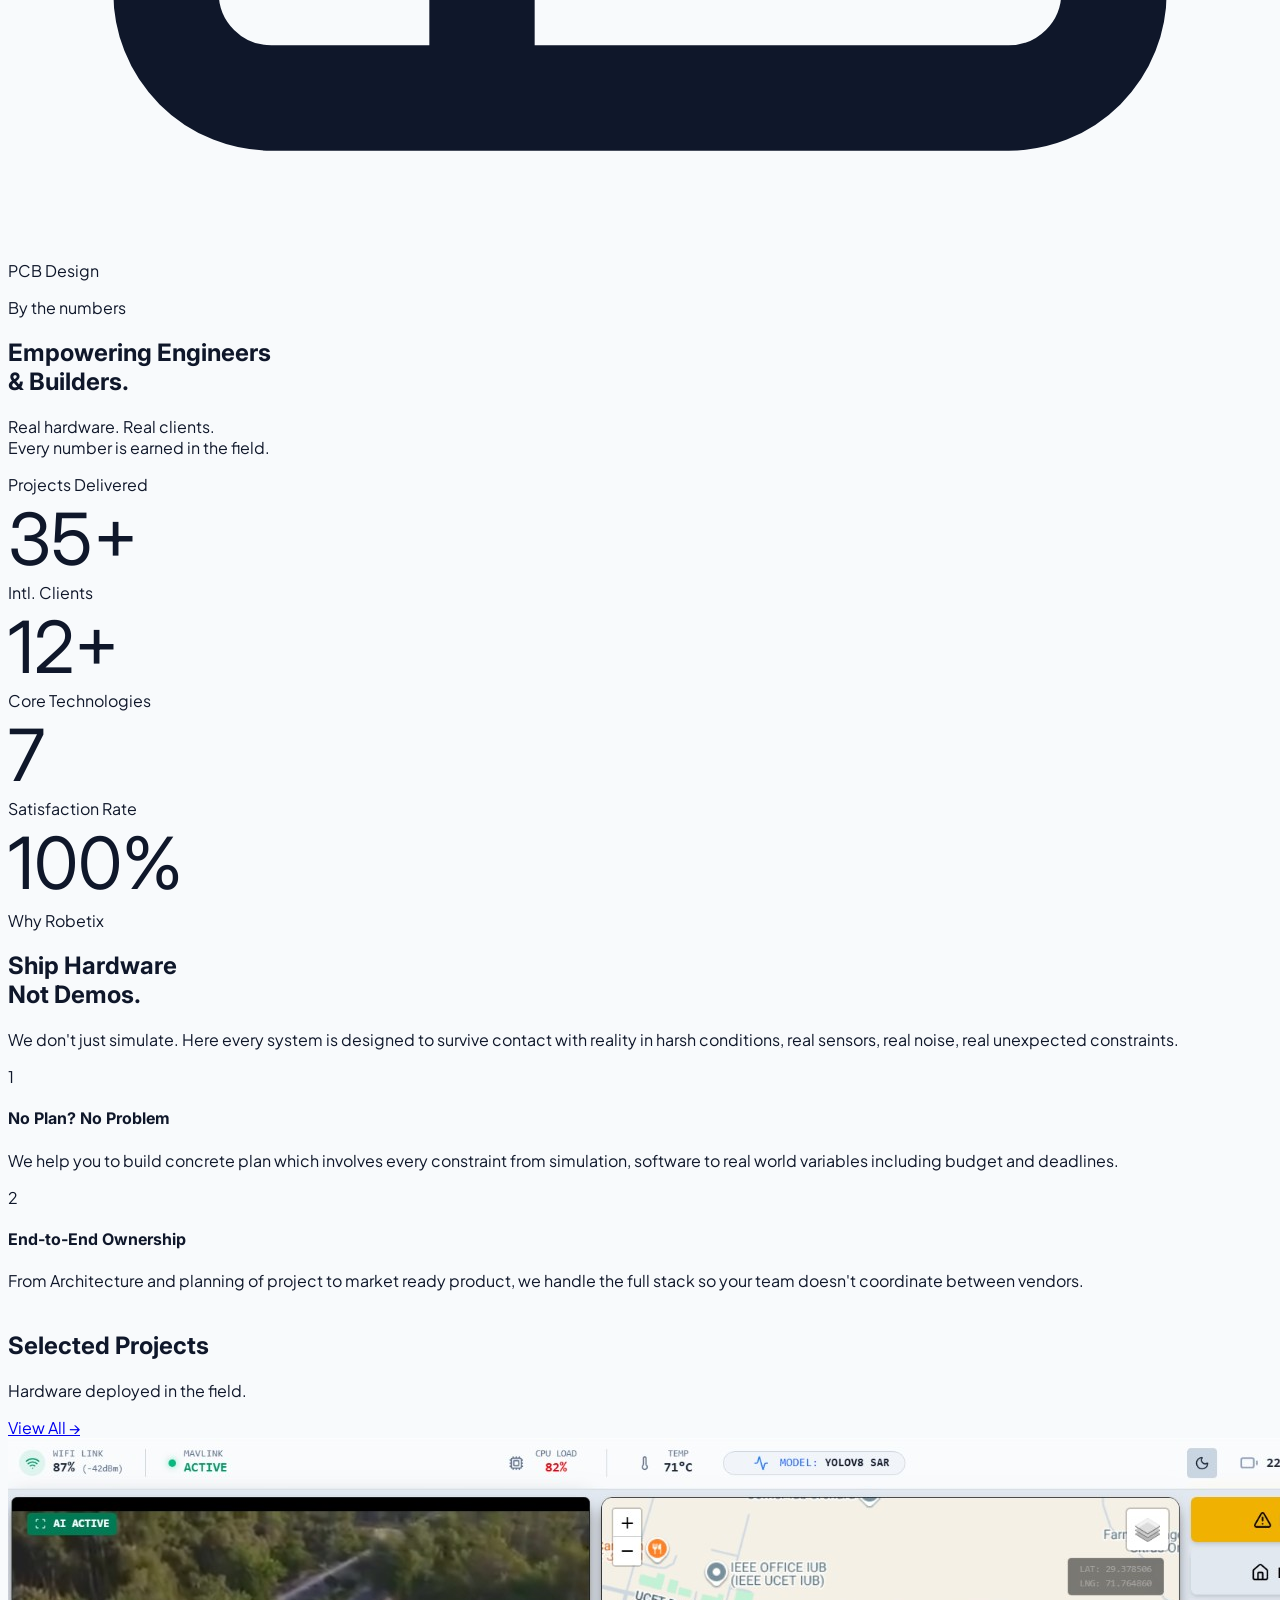
==== commit 9613c766: "Update index.html" ====
--- a/index.html
+++ b/index.html
@@ -340,7 +340,7 @@
                         </div>
                         <span class="logo-text text-slate-900">Robetix</span>
                     </div>
-                    <p class="text-sm font-medium text-slate-400">Robotics & Embedded Systems Engineering, Pakistan</p>
+                    <p class="text-sm font-medium text-slate-400">Robetix, Robotics & embedded systems engineering services from Pakistan. UAV systems, Edge AI, PCB design, ROS 2, and firmware for clients in 12+ countries.</p>
                     <a href="mailto:robetix.pak@gmail.com" class="inline-flex items-center gap-2 text-sm font-semibold text-slate-600 hover:text-blue-600 transition-colors">
                         <svg class="w-4 h-4" fill="none" stroke="currentColor" viewBox="0 0 24 24"><path stroke-linecap="round" stroke-linejoin="round" stroke-width="2" d="M3 8l7.89 5.26a2 2 0 002.22 0L21 8M5 19h14a2 2 0 002-2V7a2 2 0 00-2-2H5a2 2 0 00-2 2v10a2 2 0 002 2z"/></svg>
                         robetix.pak@gmail.com
@@ -379,7 +379,7 @@
             </div>
             <div class="border-t border-slate-200 pt-8 flex flex-col sm:flex-row justify-between items-center gap-4">
                 <p class="text-sm font-medium text-slate-400">© 2026 Robetix. Registered under IPO Pakistan.</p>
-                <p class="text-sm font-medium text-slate-400">Robotics company based in Pakistan</p>
+                <p class="text-sm font-medium text-slate-400">Robotics & Embedded Systems Engineering, Pakistan</p>
             </div>
         </div>
     </footer>
